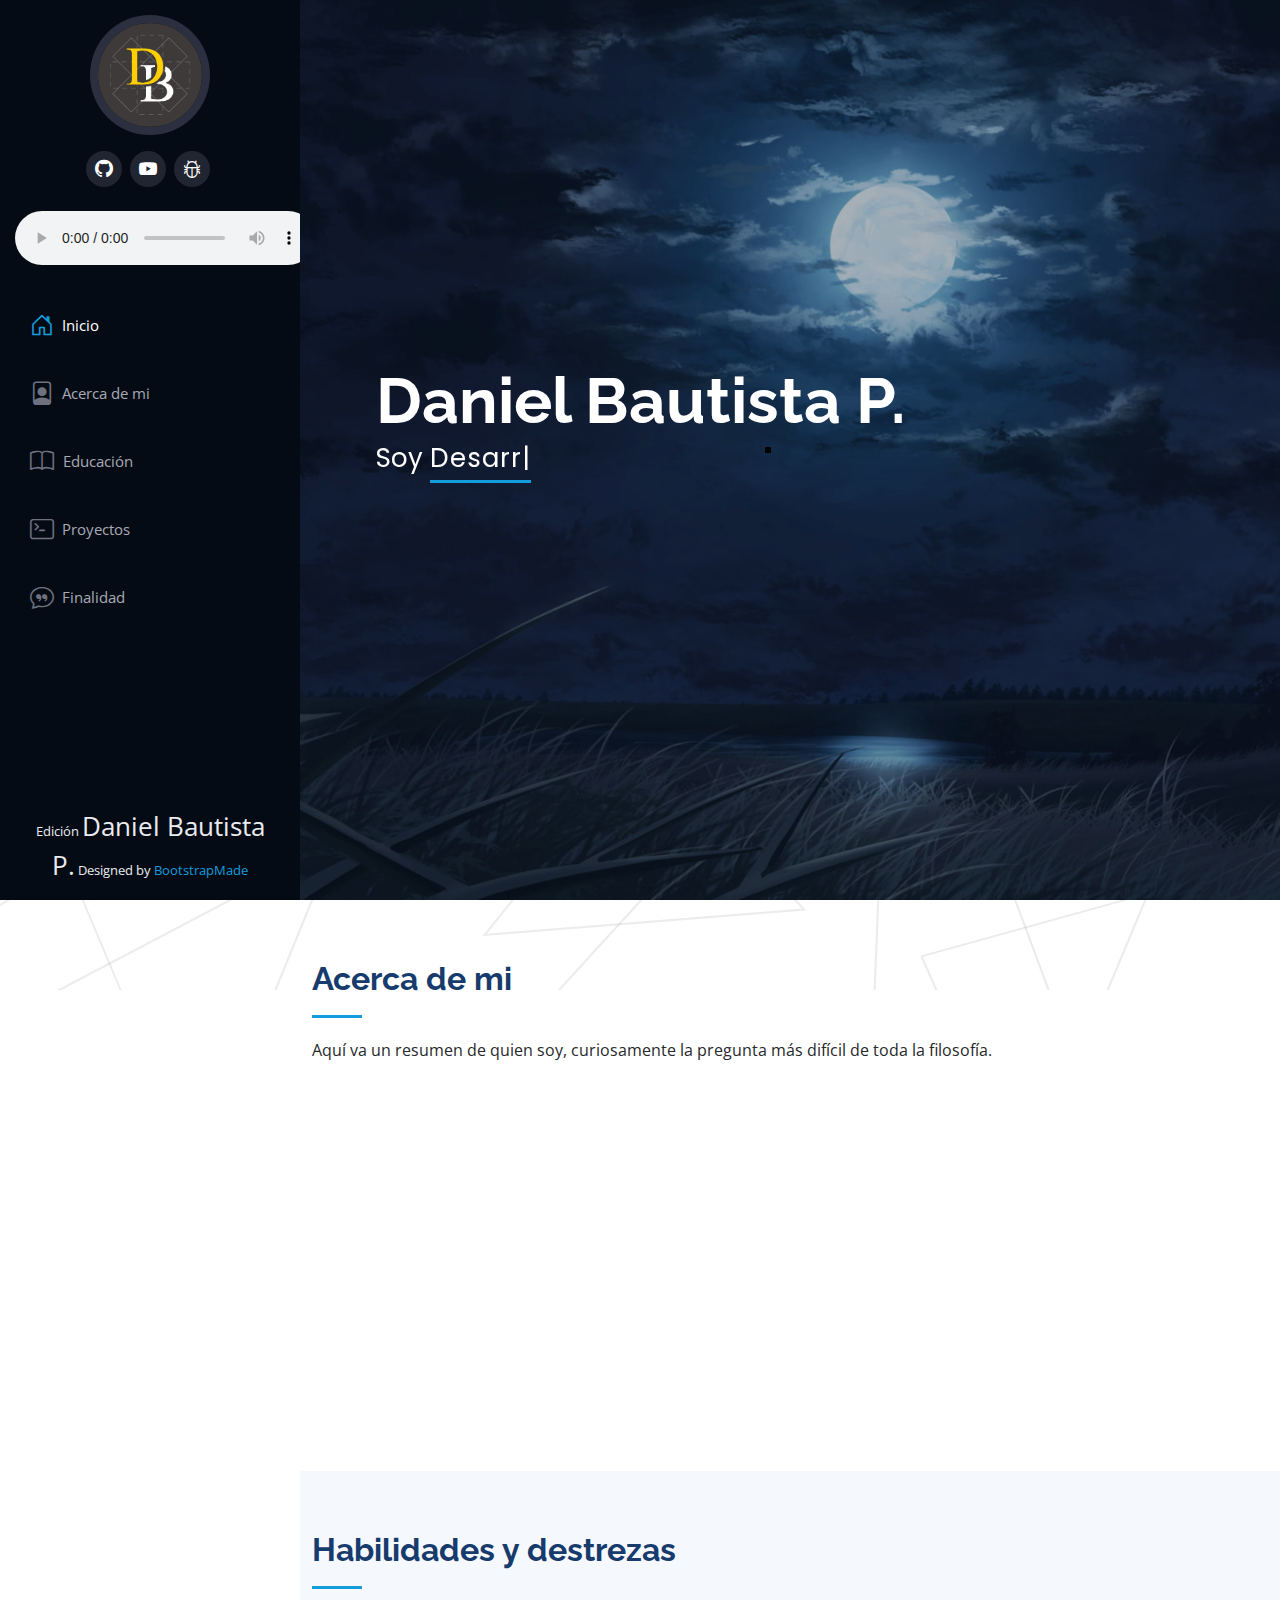
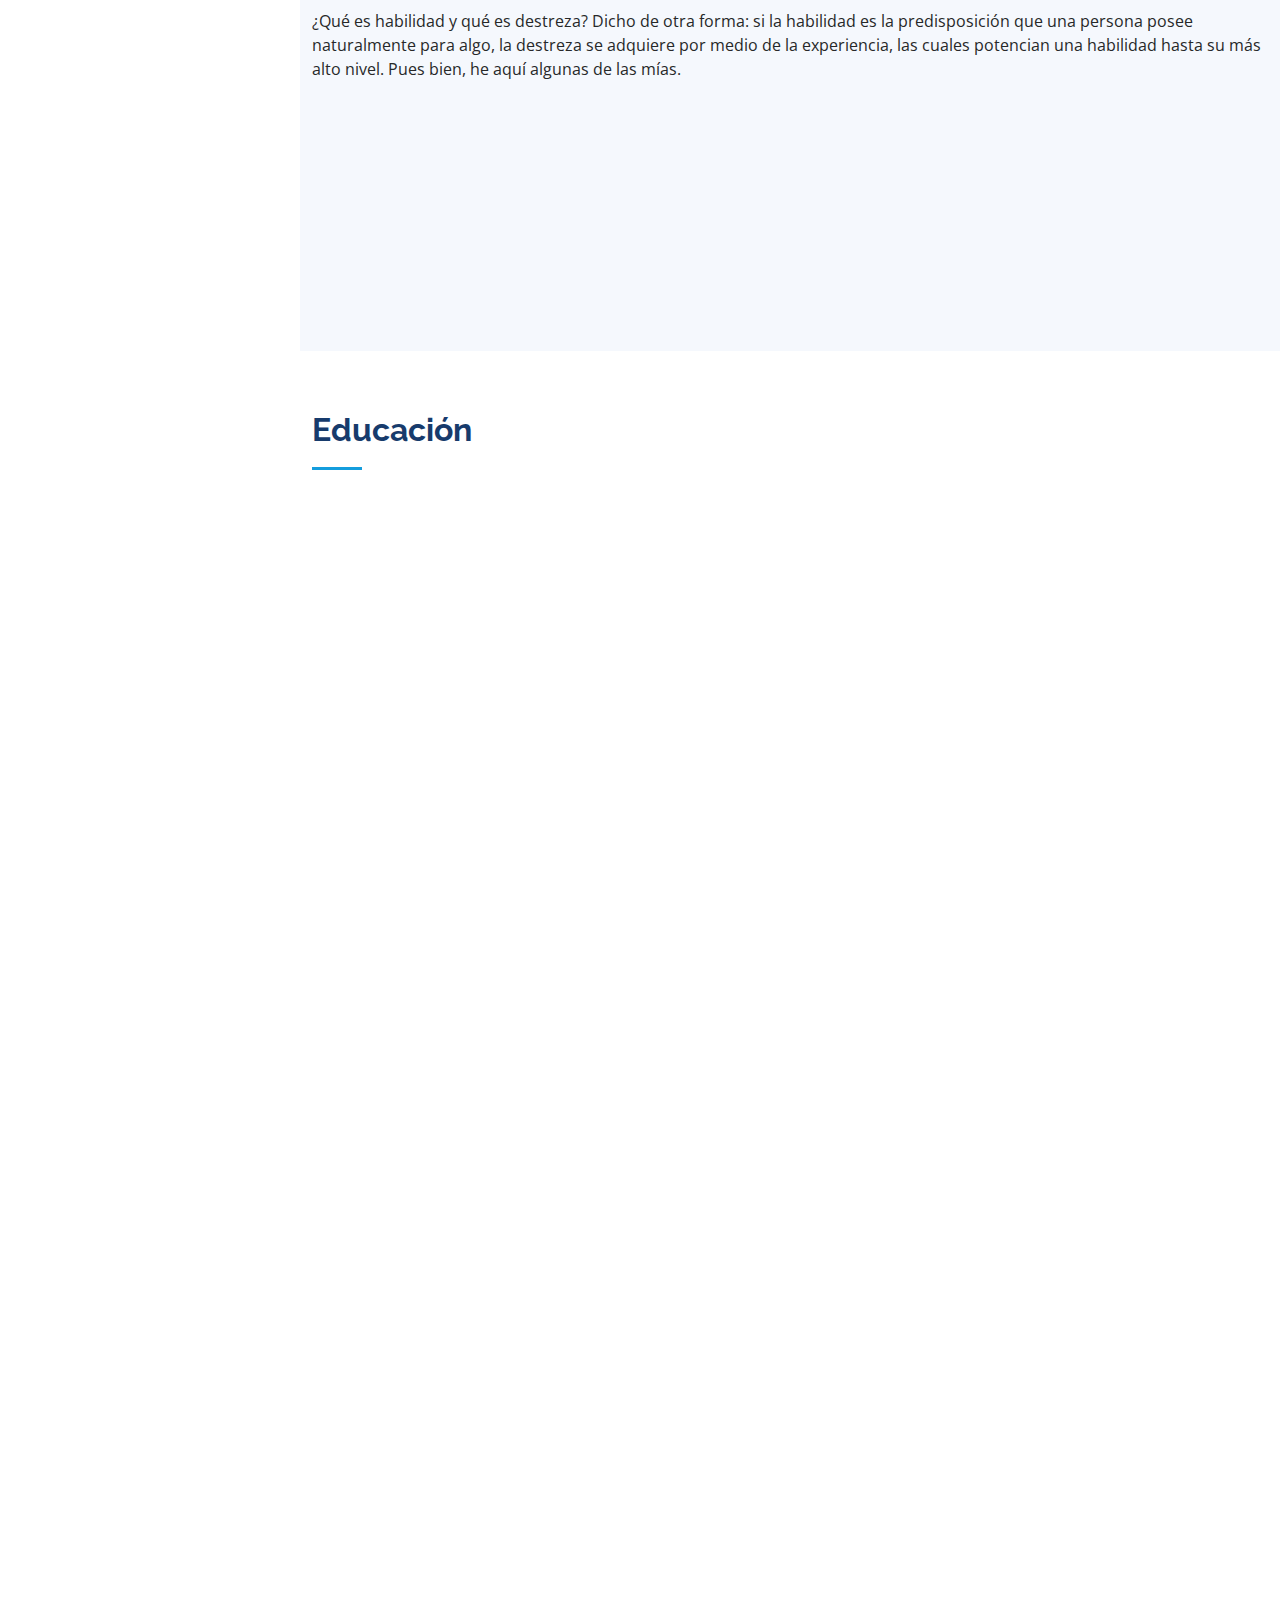
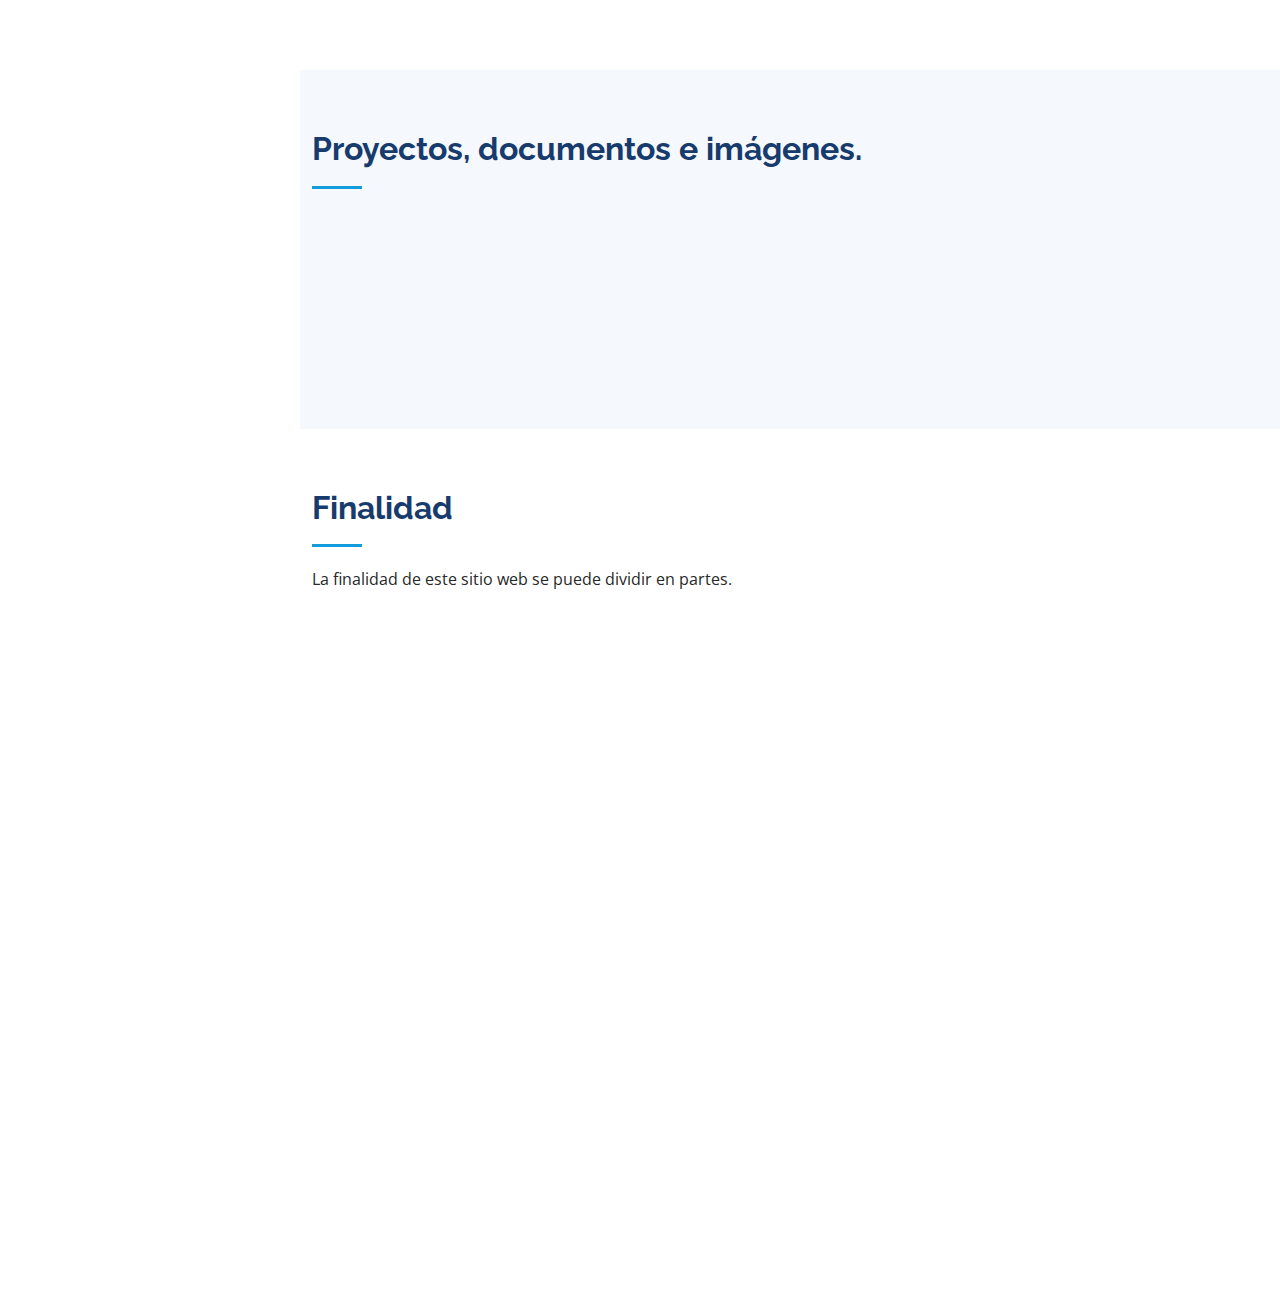
==== index.html @ 5cd80419 "arreglos" ====
<!DOCTYPE html>
<html lang="es-ES">

<head>
  <meta charset="utf-8">
  <meta content="width=device-width, initial-scale=1.0" name="viewport">
  <meta name="author" content="Daniel B. P.">
  <title>Proyecto GD.</title>

  <!-- Favicons -->
  <link href="assets/img/candle32x32.png" rel="icon">
  <link href="assets/img/candle128x128.png" rel="apple-touch-icon">

  <!-- Google Fonts -->
  <link
    href="https://fonts.googleapis.com/css?family=Open+Sans:300,300i,400,400i,600,600i,700,700i|Raleway:300,300i,400,400i,500,500i,600,600i,700,700i|Poppins:300,300i,400,400i,500,500i,600,600i,700,700i"
    rel="stylesheet">
  <link href="https://fonts.googleapis.com/css2?family=Alex+Brush&family=Cookie&display=swap" rel="stylesheet">

  <!-- Vendor CSS Files -->
  <link href="assets/vendor/aos/aos.css" rel="stylesheet">
  <link href="assets/vendor/bootstrap/css/bootstrap.min.css" rel="stylesheet">
  <link href="assets/vendor/bootstrap-icons/bootstrap-icons.css" rel="stylesheet">
  <link href="assets/vendor/glightbox/css/glightbox.min.css" rel="stylesheet">
  <link href="assets/vendor/swiper/swiper-bundle.min.css" rel="stylesheet">

  <!-- Template Main CSS File -->
  <link href="assets/css/style.css" rel="stylesheet">
  <!-- Mis reglas -->
  <link href="assets/css/miregla.css" rel="stylesheet">
  <!-- Normalize -->
  <link href="assets/css/normalize.css" rel="stylesheet">


  <!-- =======================================================
  * Template Name: iPortfolio - v3.5.0
  * Template URL: https://bootstrapmade.com/iportfolio-bootstrap-portfolio-websites-template/
  * Author: BootstrapMade.com
  * License: https://bootstrapmade.com/license/
  ======================================================== -->
</head>

<body>

  <!-- ======= Mobile nav toggle button ======= -->
  <i class="bi bi-list mobile-nav-toggle d-xl-none"></i>

  <!-- ======= Header ======= -->
  <header id="header">
    <div class="d-flex flex-column">

      <div class="profile">
        <img src="assets/img/profile-img.png" alt="" class="img-fluid rounded-circle">
        <div class="social-links mt-3 text-center">
          <a href="https://github.com/Danielbp019"><i class="bi bi-github"></i></a>
          <a href="https://www.youtube.com/channel/UCuHc9hs5b6Fmhf_4sYFaTIg"><i class="bi bi-youtube"></i></a>
          <a href="error.html" id="errorbroma"><i class="bi bi-bug"></i></a>
        </div>
      </div>

      <br>

      <audio id="miaudio" controls>
        <source src="assets/sounds/WeWillRiseAgain.opus" type="audio/ogg">
        <!-- <source src="assets/sounds/FFV-DearFriends-MyHomeSweetHome.opus" type="audio/ogg"> -->
        Este es un elemento de audio no soportado por tu navegador, prueba con otro.
      </audio>

      <nav id="navbar" class="nav-menu navbar">
        <ul>
          <li><a href="#hero" class="nav-link scrollto active"><i class="bi bi-house-door"></i> <span>Inicio</span></a>
          </li>
          <li><a href="#about" class="nav-link scrollto"><i class="bi bi-file-person"></i> <span>Acerca de mi</span></a>
          </li>
          <li><a href="#resume" class="nav-link scrollto"><i class="bi bi-book"></i> <span>Educación</span></a>
          </li>
          <li><a href="#portfolio" class="nav-link scrollto"><i class="bi bi-terminal"></i>
              <span>Proyectos</span></a></li>
          <li><a href="#services" class="nav-link scrollto"><i class="bi bi-chat-quote"></i> <span>Finalidad</span></a>
          </li>
        </ul>
      </nav><!-- .nav-menu -->
    </div>
  </header><!-- End Header -->

  <!-- ======= Hero Section ======= -->
  <section id="hero" class="d-flex flex-column justify-content-center align-items-center">
    <div class="hero-container" data-aos="fade-in">
      <h1 id="miFirma">Daniel Bautista P.</h1>
      <p>Soy <span class="typed" data-typed-items="Desarrollador Web, Gamer, PC Master Race "></span></p>

      <!-- ======= 15 luciérnagas ======= -->
      <div class="firefly"></div>
      <div class="firefly"></div>
      <div class="firefly"></div>
      <div class="firefly"></div>
      <div class="firefly"></div>
      <div class="firefly"></div>
      <div class="firefly"></div>
      <div class="firefly"></div>
      <div class="firefly"></div>
      <div class="firefly"></div>
      <div class="firefly"></div>
      <div class="firefly"></div>
      <div class="firefly"></div>
      <div class="firefly"></div>
      <div class="firefly"></div>

    </div>
  </section><!-- End Hero -->

  <main id="main">

    <!-- ======= About Section ======= -->
    <section id="about" class="about">
      <div class="container">

        <div class="section-title">
          <h2>Acerca de mi</h2>
          <p>Aquí va un resumen de quien soy, curiosamente la pregunta más difícil de toda la filosofía.</p>
        </div>

        <div class="row">
          <div class="col-lg-4" data-aos="fade-right">
            <img src="assets/img/profile-img.png" class="img-fluid" alt="">
          </div>
          <div class="col-lg-8 pt-4 pt-lg-0 content" data-aos="fade-left">
            <h3>Desarrollador web &amp; diseñador de base de datos relacionales.</h3>
            <p class="fst-italic">
              Tengo experiencia en desarrollo web usando Laravel (PHP), MySQL /MariaDB, javascript, bootstrap y nivel de inglés B1.
            </p>
            <div class="row">
              <div class="col-lg-6">
                <ul>
                  <li><i class="bi bi-chevron-right"></i> <strong>Website:</strong> <span>https://danielbp019.github.io/</span></li>
                  <li><i class="bi bi-chevron-right"></i> <strong>Ciudad:</strong> <span>Floridablanca, Colombia</span>
                  </li>
                </ul>
              </div>
              <div class="col-lg-6">
                <ul>
                  <li><i class="bi bi-chevron-right"></i> <strong>Educación:</strong> <span>Tecnólogo de sistemas</span>
                  </li>
                </ul>
              </div>
            </div>
            <p>
              Comencé a trabajar como independiente realizando mantenimientos y formateo a equipos de cómputo, puedo
              realizar ensambles y selección de partes de equipos informáticos; en mis tiempos libres soy miembro de una
              comunidad digital de ayuda a problemas informáticos desde hace más de 4 años (https://buldar.com).
            </p>
          </div>
        </div>

      </div>
    </section><!-- End About Section -->

    <!-- ======= Skills Section ======= -->
    <section id="skills" class="skills section-bg">
      <div class="container">

        <div class="section-title">
          <h2>Habilidades y destrezas</h2>
          <p>¿Qué es habilidad y qué es destreza? Dicho de otra forma: si la habilidad es la predisposición que una
            persona posee naturalmente para algo, la destreza se adquiere por medio de la experiencia, las cuales
            potencian una habilidad hasta su más alto nivel. Pues bien, he aquí algunas de las mías.</p>
        </div>

        <div class="row skills-content">

          <div class="col-lg-6" data-aos="fade-up">

            <div class="progress">
              <span class="skill">
                <p class="fs-5"><i class="bi bi-check-circle-fill text-success"></i> HTML5 </p>
              </span>
            </div>

            <div class="progress">
              <span class="skill">
                <p class="fs-5"><i class="bi bi-check-circle-fill text-success"></i> SQL </p>
              </span>
            </div>

            <div class="progress">
              <span class="skill">
                <p class="fs-5"><i class="bi bi-check-circle-fill text-success"></i> CSS </p>
              </span>
            </div>

          </div>

          <div class="col-lg-6" data-aos="fade-up" data-aos-delay="100">

            <div class="progress">
              <span class="skill">
                <p class="fs-5"><i class="bi bi-check-circle-fill text-success"></i> Laravel (PHP) </p>
              </span>
            </div>

            <div class="progress">
              <span class="skill">
                <p class="fs-5"><i class="bi bi-check-circle-fill text-success"></i> JavaScript </p>
              </span>
            </div>

            <div class="progress">
              <span class="skill">
                <p class="fs-5"><i class="bi bi-check-circle-fill text-success"></i> Marketing digital </p>
              </span>
            </div>

          </div>

        </div>

      </div>
    </section><!-- End Skills Section -->

    <!-- ======= Resume Section ======= -->
    <section id="resume" class="resume">
      <div class="container">

        <div class="section-title">
          <h2>Educación</h2>

        </div>

        <div class="row">
          <div class="col-lg-6" data-aos="fade-up">
            <h3 class="resume-title">Resumen</h3>

            <div class="resume-item pb-0">
              <h4>Daniel Bautista P.</h4>
              <p><em>Desarrollador web con 1 años de experiencia diseñando bases de datos relaciones, programando el
                  backend y el frontend.</em></p>
            </div>

            <h3 class="resume-title">Educación</h3>
            <div class="resume-item">
              <h4>Tecnólogo en Sistemas</h4>
              <h5>2012</h5>
              <p><em>Fundación Tecnológica FITEC, Bucaramanga / Colombia.</em></p>
            </div>

            <div class="resume-item">
              <h4>Bachiller Comercial con énfasis en contabilidad</h4>
              <h5>2007</h5>
              <p><em>INEM Custodio García Rovira, Bucaramanga / Colombia.</em></p>
            </div>

            <h4 class="resume-title">Otro</h4>
            <div class="resume-item">
              <h4>Curso Básico De Marketing Digital</h4>
              <h5>2017</h5>
              <p><em>IAB Spain y Google.</em></p>
            </div>

            <div class="resume-item">
              <h4>Auditoria Informática: Conceptualización</h4>
              <h5>2017</h5>
              <p><em>Servicio Nacional de Aprendizaje SENA, Colombia.</em></p>
            </div>

            <div class="resume-item">
              <h4>Manejo De Herramientas Microsoft Office 2010: Excel</h4>
              <h5>2013</h5>
              <p><em>Servicio Nacional de Aprendizaje SENA, Colombia.</em></p>
            </div>

            <div class="resume-item">
              <h4>Fundamentación De Ensamble Y Mantenimiento De Computadores Para Los Procesos De Soporte Técnico</h4>
              <h5>2013</h5>
              <p><em>Servicio Nacional de Aprendizaje SENA, Colombia.</em></p>
            </div>
          </div>

          <div class="col-lg-6" data-aos="fade-up" data-aos-delay="100">
            <h3 class="resume-title">Experiencia profesional</h3>
            <div class="resume-item">
              <h4>Desarrollador web</h4>
              <h5>2013 - 2014</h5>
              <p><em>Espigas S.A E.S.P </em></p>
              <ul>
                <li>Diseño, creación y puesta en marcha de un sistema de quejas y reclamos.</li>
              </ul>
              <h5>2016</h5>
              <ul>
                <li>Actualización del sistema de quejas y creación de un sistema de reportes de emergencia.</li>
              </ul>
            </div>

            <div class="resume-item">
              <h4>Centro de contacto, Infraestructura</h4>
              <h5>2018</h5>
              <p><em>Fundación Tecnológica FITEC</em></p>
              <ul>
                <li>Atención de incidencias y mantenimiento de todos los equipos informáticos del plantel.</li>
              </ul>
            </div>
          </div>
        </div>

      </div>
    </section><!-- End Resume Section -->

    <!-- ======= Portfolio Section ======= -->
    <section id="portfolio" class="portfolio section-bg">
      <div class="container">

        <div class="section-title">
          <h2>Proyectos, documentos e imágenes.</h2>
        </div>

        <div class="row" data-aos="fade-up">
          <div class="col-lg-12 d-flex justify-content-center">
            <ul id="portfolio-flters">
              <li data-filter="*" class="filter-active">Todo</li>
              <li data-filter=".filter-app">App</li>
              <li data-filter=".filter-docs">Documentos</li>
              <li data-filter=".filter-infos">Imagenes</li>
            </ul>
          </div>
        </div>

        <div class="row portfolio-container" data-aos="fade-up" data-aos-delay="100">

          <div class="col-lg-4 col-md-6 portfolio-item filter-infos">
            <div class="portfolio-wrap">
              <img src="assets/img/portfolio/wip.png" class="img-fluid" alt="">
              <div class="portfolio-links">
                <a href="assets/img/portfolio/wip.png" data-gallery="portfolioGallery" class="portfolio-lightbox"><i
                    class="bi bi-plus-circle"></i></a>
              </div>
            </div>
          </div>

          <div class="col-lg-4 col-md-6 portfolio-item filter-docs">
            <div class="portfolio-wrap">
              <img src="assets/img/portfolio/macros.jpg" class="img-fluid" alt="">
              <div class="portfolio-links">
                <a href="assets/pdf/MisamigasmacrosWoW.pdf" target="_blank"><i class="bi bi-link"></i></a>
              </div>
            </div>
          </div>

          <div class="col-lg-4 col-md-6 portfolio-item filter-docs">
            <div class="portfolio-wrap">
              <img src="assets/img/portfolio/opciones.jpg" class="img-fluid" alt="">
              <div class="portfolio-links">
                <a href="assets/pdf/Compendiodeopcionesgraficas.pdf" target="_blank"><i class="bi bi-link"></i></a>
              </div>
            </div>
          </div>

          <!-- <div class="col-lg-4 col-md-6 portfolio-item filter-app">
            <div class="portfolio-wrap">
              <img src="assets/img/portfolio/portfolio-6.jpg" class="img-fluid" alt="">
              <div class="portfolio-links">
                <a href="assets/img/portfolio/portfolio-6.jpg" data-gallery="portfolioGallery"
                  class="portfolio-lightbox" title="App 3"><i class="bi bi-plus-circle"></i></a>
                <a href="portfolio-details.html" title="More Details"><i class="bi bi-link"></i></a>
              </div>
            </div>
          </div> -->

        </div>

      </div>
    </section><!-- End Portfolio Section -->

    <!-- ======= Services Section ======= -->
    <section id="services" class="services">
      <div class="container">

        <div class="section-title">
          <h2>Finalidad</h2>
          <p>La finalidad de este sitio web se puede dividir en partes.</p>
        </div>

        <div class="row">
          <div class="col-lg-4 col-md-6 icon-box" data-aos="fade-up">
            <div class="icon"><i class="bi bi-sunglasses"></i></div>
            <h4 class="title"><a href="">Presentación</a></h4>
            <p class="description">Hola! este soy yo o al menos una parte de mi y de lo que puedo llegar a hacer. Esta
              web parte de un estilo de terceros pero he realizado muchos cambios buscando reflejar un poco de mi
              personalidad y que se adapte a lo que me gustaría mostrar.
            </p>
          </div>
          <div class="col-lg-4 col-md-6 icon-box" data-aos="fade-up" data-aos-delay="100">
            <div class="icon"><i class="bi bi-card-checklist"></i></div>
            <h4 class="title"><a href="">Esta Web</a></h4>
            <p class="description">La idea de esta web viene de mucho antes del 2014 aun cuando no tenía casi ningún
              conocimiento claro de este mundo. A lo largo del tiempo el contenido y el lugar donde se aloja esta
              información ha cambiado mucho así como el enfoque mismo del sitio.
            </p>
          </div>
          <div class="col-lg-4 col-md-6 icon-box" data-aos="fade-up" data-aos-delay="200">
            <div class="icon"><i class="bi bi-patch-question"></i></div>
            <h4 class="title"><a href="">Curiosidad</a></h4>
            <p class="description">Simplemente sentía curiosidad de lo que eran las github pages y lo que podían hacer,
              así que me anime a probar a la par de que aprendía a usar el cliente de git en escritorio.
            </p>
          </div>
          <div class="col-lg-4 col-md-6 icon-box" data-aos="fade-up" data-aos-delay="300">
            <div class="icon"><i class="bi bi-journal-text"></i></div>
            <h4 class="title"><a href="">Escritos</a></h4>
            <p class="description">Este es un sitio bueno para subir mis escritos y diversas cosas más. La razón detrás
              de esto es que es muy difícil encontrar cierta información de algunos temas pues varias palabras o títulos
              de publicaciones se suelen superponer a los temas más técnicos y dificulta mucho encontrar estas cosas.
            </p>
          </div>
          <div class="col-lg-4 col-md-6 icon-box" data-aos="fade-up" data-aos-delay="400">
            <div class="icon"><i class="bi bi-mouse2"></i></div>
            <h4 class="title"><a href="">Demostración</a></h4>
            <p class="description">Quería mostrar un poco de lo que puedo hacer y que más personas lo vieran. Ya que
              este alojamiento no soporta códigos más avanzados de programación me pareció una muy buena idea para
              mostrar un nivel inicial y de paso hacerme de un lugar donde poder mostrar algunas cosas más.
            </p>
          </div>
          <div class="col-lg-4 col-md-6 icon-box" data-aos="fade-up" data-aos-delay="500">
            <div class="icon"><i class="bi bi-music-note-list"></i></div>
            <h4 class="title"><a href="">Créditos</a></h4>
            <p class="description">La pista musical usada es "We Will Rise Again" obra de “Dan Romer ft. Meredith
              Godreau”, presentada en el video juego de Ubisoft Montreal "Far Cry 5".
            </p>
          </div>
        </div>

      </div>
    </section><!-- End Services Section -->
    <br>
  </main><!-- End #main -->

  <!-- ======= Footer ======= -->
  <footer id="footer">
    <div class="container">
      <div class="credits">
        Edición <span style="font-size: 26px" id="miFirma">Daniel Bautista
          P.</span>
        <!-- All the links in the footer should remain intact. -->
        <!-- You can delete the links only if you purchased the pro version. -->
        <!-- Licensing information: https://bootstrapmade.com/license/ -->
        <!-- Purchase the pro version with working PHP/AJAX contact form: https://bootstrapmade.com/iportfolio-bootstrap-portfolio-websites-template/ -->
        Designed by <a href="https://bootstrapmade.com/">BootstrapMade</a>
      </div>
    </div>
  </footer><!-- End  Footer -->

  <a href="#" class="back-to-top d-flex align-items-center justify-content-center"><i
      class="bi bi-arrow-up-short"></i></a>

  <!-- Vendor JS Files -->
  <script src="assets/vendor/aos/aos.js"></script>
  <script src="assets/vendor/bootstrap/js/bootstrap.bundle.min.js"></script>
  <script src="assets/vendor/glightbox/js/glightbox.min.js"></script>
  <script src="assets/vendor/isotope-layout/isotope.pkgd.min.js"></script>
  <script src="assets/vendor/purecounter/purecounter.js"></script>
  <script src="assets/vendor/swiper/swiper-bundle.min.js"></script>
  <script src="assets/vendor/typed.js/typed.min.js"></script>
  <script src="assets/vendor/waypoints/noframework.waypoints.js"></script>

  <!-- Template Main JS File -->
  <script src="assets/js/main.js"></script>
  <!-- Mis ajustes -->
  <script src="assets/js/mis.js"></script>

</body>

</html>
---- assets/css/style.css ----
/**
* Template Name: iPortfolio - v3.5.0
* Template URL: https://bootstrapmade.com/iportfolio-bootstrap-portfolio-websites-template/
* Author: BootstrapMade.com
* License: https://bootstrapmade.com/license/
*/

/*--------------------------------------------------------------
# General
--------------------------------------------------------------*/
body {
  font-family: "Open Sans", sans-serif;
  color: #272829;
  background-image: url("../img/fondoT.jpg");
  background-repeat: no-repeat;
  background-attachment: fixed;
  background-position: center;
}

a {
  color: #149ddd;
  text-decoration: none;
}

a:hover {
  color: #37b3ed;
  text-decoration: none;
}

h1,
h2,
h3,
h4,
h5,
h6 {
  font-family: "Raleway", sans-serif;
}

/*--------------------------------------------------------------
# Back to top button
--------------------------------------------------------------*/
.back-to-top {
  position: fixed;
  visibility: hidden;
  opacity: 0;
  right: 15px;
  bottom: 15px;
  z-index: 996;
  background: #149ddd;
  width: 40px;
  height: 40px;
  border-radius: 50px;
  transition: all 0.4s;
}

.back-to-top i {
  font-size: 28px;
  color: #fff;
  line-height: 0;
}

.back-to-top:hover {
  background: #2eafec;
  color: #fff;
}

.back-to-top.active {
  visibility: visible;
  opacity: 1;
}

/*--------------------------------------------------------------
# Header
--------------------------------------------------------------*/
#header {
  position: fixed;
  top: 0;
  left: 0;
  bottom: 0;
  width: 300px;
  transition: all ease-in-out 0.5s;
  z-index: 9997;
  transition: all 0.5s;
  padding: 0 15px;
  background: #040b14;
  overflow-y: auto;
}

#header .profile img {
  margin: 15px auto;
  display: block;
  width: 120px;
  border: 8px solid #2c2f3f;
}

#header .profile h1 {
  font-size: 24px;
  margin: 0;
  padding: 0;
  font-weight: 600;
  -moz-text-align-last: center;
  text-align-last: center;
  font-family: "Poppins", sans-serif;
}

#header .profile h1 a,
#header .profile h1 a:hover {
  color: #fff;
  text-decoration: none;
}

#header .profile .social-links a {
  font-size: 18px;
  display: inline-block;
  background: #212431;
  color: #fff;
  line-height: 1;
  padding: 8px 0;
  margin-right: 4px;
  border-radius: 50%;
  text-align: center;
  width: 36px;
  height: 36px;
  transition: 0.3s;
}

#header .profile .social-links a:hover {
  background: #149ddd;
  color: #fff;
  text-decoration: none;
}

#main {
  margin-left: 300px;
}

@media (max-width: 1199px) {
  #header {
    left: -300px;
  }

  #main {
    margin-left: 0;
  }
}

/*--------------------------------------------------------------
# Navigation Menu
--------------------------------------------------------------*/
/* Desktop Navigation */
.nav-menu {
  padding: 30px 0 0 0;
}

.nav-menu * {
  margin: 0;
  padding: 0;
  list-style: none;
}

.nav-menu>ul>li {
  position: relative;
  white-space: nowrap;
}

.nav-menu a,
.nav-menu a:focus {
  display: flex;
  align-items: center;
  color: #a8a9b4;
  padding: 12px 15px;
  margin-bottom: 8px;
  transition: 0.3s;
  font-size: 15px;
}

.nav-menu a i,
.nav-menu a:focus i {
  font-size: 24px;
  padding-right: 8px;
  color: #6f7180;
}

.nav-menu a:hover,
.nav-menu .active,
.nav-menu .active:focus,
.nav-menu li:hover>a {
  text-decoration: none;
  color: #fff;
}

.nav-menu a:hover i,
.nav-menu .active i,
.nav-menu .active:focus i,
.nav-menu li:hover>a i {
  color: #149ddd;
}

/* Mobile Navigation */
.mobile-nav-toggle {
  position: fixed;
  right: 15px;
  top: 15px;
  z-index: 9998;
  border: 0;
  font-size: 24px;
  transition: all 0.4s;
  outline: none !important;
  background-color: #149ddd;
  color: #fff;
  width: 40px;
  height: 40px;
  display: inline-flex;
  align-items: center;
  justify-content: center;
  line-height: 0;
  border-radius: 50px;
  cursor: pointer;
}

.mobile-nav-active {
  overflow: hidden;
}

.mobile-nav-active #header {
  left: 0;
}

/*--------------------------------------------------------------
# Hero Section
--------------------------------------------------------------*/
#hero {
  width: 100%;
  height: 100vh;
  background: url("../img/pradera.jpg") bottom;
  background-size: cover;
  background-repeat: no-repeat;
}

#hero:before {
  content: "";
  background: rgba(5, 13, 24, 0.3);
  position: absolute;
  bottom: 0;
  top: 0;
  left: 0;
  right: 0;
  z-index: 1;
}

#hero .hero-container {
  position: relative;
  z-index: 2;
  min-width: 300px;
}

#hero h1 {
  margin: 0 0 10px 0;
  font-size: 64px;
  font-weight: 700;
  line-height: 56px;
  color: #fff;
}

#hero p {
  color: #fff;
  margin-bottom: 50px;
  font-size: 26px;
  font-family: "Poppins", sans-serif;
}

#hero p span {
  color: #fff;
  padding-bottom: 4px;
  letter-spacing: 1px;
  border-bottom: 3px solid #149ddd;
}

@media (min-width: 1024px) {
  #hero {
    background-attachment: fixed;
  }
}

@media (max-width: 768px) {
  #hero h1 {
    font-size: 28px;
    line-height: 36px;
  }

  #hero h2 {
    font-size: 18px;
    line-height: 24px;
    margin-bottom: 30px;
  }
}

/*--------------------------------------------------------------
# Sections General
--------------------------------------------------------------*/
section {
  padding: 60px 0;
  overflow: hidden;
}

.section-bg {
  background: #f5f8fd;
}

.section-title {
  padding-bottom: 30px;
}

.section-title h2 {
  font-size: 32px;
  font-weight: bold;
  margin-bottom: 20px;
  padding-bottom: 20px;
  position: relative;
  color: #173b6c;
}

.section-title h2::after {
  content: "";
  position: absolute;
  display: block;
  width: 50px;
  height: 3px;
  background: #149ddd;
  bottom: 0;
  left: 0;
}

.section-title p {
  margin-bottom: 0;
}

/*--------------------------------------------------------------
# About
--------------------------------------------------------------*/
.about .content h3 {
  font-weight: 700;
  font-size: 26px;
  color: #173b6c;
}

.about .content ul {
  list-style: none;
  padding: 0;
}

.about .content ul li {
  margin-bottom: 20px;
  display: flex;
  align-items: center;
}

.about .content ul strong {
  margin-right: 10px;
}

.about .content ul i {
  font-size: 16px;
  margin-right: 5px;
  color: #149ddd;
  line-height: 0;
}

.about .content p:last-child {
  margin-bottom: 0;
}

/*--------------------------------------------------------------
# Facts
--------------------------------------------------------------*/
.facts {
  padding-bottom: 30px;
}

.facts .count-box {
  padding: 30px;
  width: 100%;
}

.facts .count-box i {
  display: block;
  font-size: 44px;
  color: #149ddd;
  float: left;
  line-height: 0;
}

.facts .count-box span {
  font-size: 48px;
  line-height: 40px;
  display: block;
  font-weight: 700;
  color: #050d18;
  margin-left: 60px;
}

.facts .count-box p {
  padding: 15px 0 0 0;
  margin: 0 0 0 60px;
  font-family: "Raleway", sans-serif;
  font-size: 14px;
  color: #122f57;
}

.facts .count-box a {
  font-weight: 600;
  display: block;
  margin-top: 20px;
  color: #122f57;
  font-size: 15px;
  font-family: "Poppins", sans-serif;
  transition: ease-in-out 0.3s;
}

.facts .count-box a:hover {
  color: #1f5297;
}

/*--------------------------------------------------------------
# Akills
--------------------------------------------------------------*/
.skills .progress {
  height: 60px;
  display: block;
  background: none;
  border-radius: 0;
}

.skills .progress .skill {
  padding: 0;
  margin: 0 0 6px 0;
  text-transform: uppercase;
  display: block;
  font-weight: 600;
  font-family: "Poppins", sans-serif;
  color: #050d18;
}

.skills .progress .skill .val {
  float: right;
  font-style: normal;
}

.skills .progress-bar-wrap {
  background: #dce8f8;
  height: 10px;
}

.skills .progress-bar {
  width: 1px;
  height: 10px;
  transition: 0.9s;
  background-color: #149ddd;
}

/*--------------------------------------------------------------
# Resume
--------------------------------------------------------------*/
.resume .resume-title {
  font-size: 26px;
  font-weight: 700;
  margin-top: 20px;
  margin-bottom: 20px;
  color: #050d18;
}

.resume .resume-item {
  padding: 0 0 20px 20px;
  margin-top: -2px;
  border-left: 2px solid #1f5297;
  position: relative;
}

.resume .resume-item h4 {
  line-height: 18px;
  font-size: 18px;
  font-weight: 600;
  text-transform: uppercase;
  font-family: "Poppins", sans-serif;
  color: #050d18;
  margin-bottom: 10px;
}

.resume .resume-item h5 {
  font-size: 16px;
  background: #e4edf9;
  padding: 5px 15px;
  display: inline-block;
  font-weight: 600;
  margin-bottom: 10px;
}

.resume .resume-item ul {
  padding-left: 20px;
}

.resume .resume-item ul li {
  padding-bottom: 10px;
}

.resume .resume-item:last-child {
  padding-bottom: 0;
}

.resume .resume-item::before {
  content: "";
  position: absolute;
  width: 16px;
  height: 16px;
  border-radius: 50px;
  left: -9px;
  top: 0;
  background: #fff;
  border: 2px solid #1f5297;
}

/*--------------------------------------------------------------
# Portfolio
--------------------------------------------------------------*/
.portfolio .portfolio-item {
  margin-bottom: 30px;
}

.portfolio #portfolio-flters {
  padding: 0;
  margin: 0 auto 35px auto;
  list-style: none;
  text-align: center;
  background: #fff;
  border-radius: 50px;
  padding: 2px 15px;
}

.portfolio #portfolio-flters li {
  cursor: pointer;
  display: inline-block;
  padding: 10px 15px 8px 15px;
  font-size: 14px;
  font-weight: 600;
  line-height: 1;
  text-transform: uppercase;
  color: #272829;
  margin-bottom: 5px;
  transition: all 0.3s ease-in-out;
}

.portfolio #portfolio-flters li:hover,
.portfolio #portfolio-flters li.filter-active {
  color: #149ddd;
}

.portfolio #portfolio-flters li:last-child {
  margin-right: 0;
}

.portfolio .portfolio-wrap {
  transition: 0.3s;
  position: relative;
  overflow: hidden;
  z-index: 1;
}

.portfolio .portfolio-wrap::before {
  content: "";
  background: rgba(255, 255, 255, 0.5);
  position: absolute;
  left: 0;
  right: 0;
  top: 0;
  bottom: 0;
  transition: all ease-in-out 0.3s;
  z-index: 2;
  opacity: 0;
}

.portfolio .portfolio-wrap .portfolio-links {
  opacity: 1;
  left: 0;
  right: 0;
  bottom: -60px;
  z-index: 3;
  position: absolute;
  transition: all ease-in-out 0.3s;
  display: flex;
  justify-content: center;
}

.portfolio .portfolio-wrap .portfolio-links a {
  color: #fff;
  font-size: 28px;
  text-align: center;
  background: rgba(20, 157, 221, 0.75);
  transition: 0.3s;
  width: 50%;
}

.portfolio .portfolio-wrap .portfolio-links a:hover {
  background: rgba(20, 157, 221, 0.95);
}

.portfolio .portfolio-wrap .portfolio-links a+a {
  border-left: 1px solid #37b3ed;
}

.portfolio .portfolio-wrap:hover::before {
  top: 0;
  left: 0;
  right: 0;
  bottom: 0;
  opacity: 1;
}

.portfolio .portfolio-wrap:hover .portfolio-links {
  opacity: 1;
  bottom: 0;
}

/*--------------------------------------------------------------
# Portfolio Details
--------------------------------------------------------------*/
.portfolio-details {
  padding-top: 40px;
}

.portfolio-details .portfolio-details-slider img {
  width: 100%;
}

.portfolio-details .portfolio-details-slider .swiper-pagination {
  margin-top: 20px;
  position: relative;
}

.portfolio-details .portfolio-details-slider .swiper-pagination .swiper-pagination-bullet {
  width: 12px;
  height: 12px;
  background-color: #fff;
  opacity: 1;
  border: 1px solid #149ddd;
}

.portfolio-details .portfolio-details-slider .swiper-pagination .swiper-pagination-bullet-active {
  background-color: #149ddd;
}

.portfolio-details .portfolio-info {
  padding: 30px;
  box-shadow: 0px 0 30px rgba(5, 13, 24, 0.08);
}

.portfolio-details .portfolio-info h3 {
  font-size: 22px;
  font-weight: 700;
  margin-bottom: 20px;
  padding-bottom: 20px;
  border-bottom: 1px solid #eee;
}

.portfolio-details .portfolio-info ul {
  list-style: none;
  padding: 0;
  font-size: 15px;
}

.portfolio-details .portfolio-info ul li+li {
  margin-top: 10px;
}

.portfolio-details .portfolio-description {
  padding-top: 30px;
}

.portfolio-details .portfolio-description h2 {
  font-size: 26px;
  font-weight: 700;
  margin-bottom: 20px;
}

.portfolio-details .portfolio-description p {
  padding: 0;
}

/*--------------------------------------------------------------
# Services
--------------------------------------------------------------*/
.services .icon-box {
  margin-bottom: 20px;
}

.services .icon {
  float: left;
  display: flex;
  align-items: center;
  justify-content: center;
  width: 54px;
  height: 54px;
  background: #149ddd;
  border-radius: 50%;
  transition: 0.5s;
  border: 1px solid #149ddd;
}

.services .icon i {
  color: #fff;
  font-size: 24px;
  line-height: 0;
}

.services .icon-box:hover .icon {
  background: #fff;
}

.services .icon-box:hover .icon i {
  color: #149ddd;
}

.services .title {
  margin-left: 80px;
  font-weight: 700;
  margin-bottom: 15px;
  font-size: 18px;
}

.services .title a {
  color: #343a40;
}

.services .title a:hover {
  color: #149ddd;
}

.services .description {
  margin-left: 80px;
  line-height: 24px;
  font-size: 14px;
}

/*--------------------------------------------------------------
# Breadcrumbs
--------------------------------------------------------------*/
.breadcrumbs {
  padding: 20px 0;
  background: #f9f9f9;
}

.breadcrumbs h2 {
  font-size: 26px;
  font-weight: 300;
}

.breadcrumbs ol {
  display: flex;
  flex-wrap: wrap;
  list-style: none;
  padding: 0;
  margin: 0;
  font-size: 15px;
}

.breadcrumbs ol li+li {
  padding-left: 10px;
}

.breadcrumbs ol li+li::before {
  display: inline-block;
  padding-right: 10px;
  color: #0e2442;
  content: "/";
}

@media (max-width: 768px) {
  .breadcrumbs .d-flex {
    display: block !important;
  }

  .breadcrumbs ol {
    display: block;
  }

  .breadcrumbs ol li {
    display: inline-block;
  }
}

/*--------------------------------------------------------------
# Footer
--------------------------------------------------------------*/
#footer {
  padding: 15px;
  color: #f4f6fd;
  font-size: 14px;
  position: fixed;
  left: 0;
  bottom: 0;
  width: 300px;
  z-index: 9999;
  background: #040b14;
}

#footer .copyright {
  text-align: center;
}

#footer .credits {
  padding-top: 5px;
  text-align: center;
  font-size: 13px;
  color: #eaebf0;
}

@media (max-width: 1199px) {
  #footer {
    position: static;
    width: auto;
    padding-right: 20px 15px;
  }
}

/*--------------------------------------------------------------
# Estilo de las luciérnagas, se repite 15 veces uno por cada luciérnaga
--------------------------------------------------------------*/

html,
body {
  height: 100%;
}

.firefly {
  position: fixed;
  left: 50%;
  top: 50%;
  width: 0.4vw;
  height: 0.4vw;
  margin: -0.2vw 0 0 9.8vw;
  animation: ease 200s alternate infinite;
  pointer-events: none;
}

.firefly::before,
.firefly::after {
  content: "";
  position: absolute;
  width: 100%;
  height: 100%;
  border-radius: 50%;
  transform-origin: -10vw;
}

.firefly::before {
  background: black;
  opacity: 0.4;
  animation: drift ease alternate infinite;
}

.firefly::after {
  background: white;
  opacity: 0;
  box-shadow: 0 0 0vw 0vw yellow;
  animation: drift ease alternate infinite, flash ease infinite;
}

.firefly:nth-child(1) {
  animation-name: move1;
}

.firefly:nth-child(1)::before {
  animation-duration: 11s;
}

.firefly:nth-child(1)::after {
  animation-duration: 11s, 7695ms;
  animation-delay: 0ms, 3123ms;
}

@keyframes move1 {
  0% {
    transform: translateX(6vw) translateY(-19vh) scale(0.76);
  }

  4.347826087% {
    transform: translateX(-9vw) translateY(4vh) scale(0.62);
  }

  8.6956521739% {
    transform: translateX(36vw) translateY(21vh) scale(0.86);
  }

  13.0434782609% {
    transform: translateX(37vw) translateY(28vh) scale(0.27);
  }

  17.3913043478% {
    transform: translateX(26vw) translateY(-37vh) scale(0.45);
  }

  21.7391304348% {
    transform: translateX(-9vw) translateY(-14vh) scale(0.8);
  }

  26.0869565217% {
    transform: translateX(-27vw) translateY(-35vh) scale(0.46);
  }

  30.4347826087% {
    transform: translateX(-8vw) translateY(9vh) scale(0.92);
  }

  34.7826086957% {
    transform: translateX(-24vw) translateY(36vh) scale(0.57);
  }

  39.1304347826% {
    transform: translateX(9vw) translateY(8vh) scale(0.51);
  }

  43.4782608696% {
    transform: translateX(21vw) translateY(29vh) scale(0.89);
  }

  47.8260869565% {
    transform: translateX(-47vw) translateY(9vh) scale(0.43);
  }

  52.1739130435% {
    transform: translateX(-7vw) translateY(-48vh) scale(0.28);
  }

  56.5217391304% {
    transform: translateX(12vw) translateY(-1vh) scale(0.56);
  }

  60.8695652174% {
    transform: translateX(22vw) translateY(-24vh) scale(0.45);
  }

  65.2173913043% {
    transform: translateX(3vw) translateY(47vh) scale(0.32);
  }

  69.5652173913% {
    transform: translateX(-13vw) translateY(22vh) scale(0.49);
  }

  73.9130434783% {
    transform: translateX(-47vw) translateY(23vh) scale(0.59);
  }

  78.2608695652% {
    transform: translateX(11vw) translateY(-44vh) scale(0.36);
  }

  82.6086956522% {
    transform: translateX(-18vw) translateY(-30vh) scale(0.26);
  }

  86.9565217391% {
    transform: translateX(-17vw) translateY(1vh) scale(0.62);
  }

  91.3043478261% {
    transform: translateX(2vw) translateY(37vh) scale(0.89);
  }

  95.652173913% {
    transform: translateX(21vw) translateY(4vh) scale(0.73);
  }

  100% {
    transform: translateX(-26vw) translateY(1vh) scale(0.33);
  }
}

.firefly:nth-child(2) {
  animation-name: move2;
}

.firefly:nth-child(2)::before {
  animation-duration: 13s;
}

.firefly:nth-child(2)::after {
  animation-duration: 13s, 10718ms;
  animation-delay: 0ms, 5118ms;
}

@keyframes move2 {
  0% {
    transform: translateX(-49vw) translateY(14vh) scale(0.4);
  }

  5.8823529412% {
    transform: translateX(-35vw) translateY(31vh) scale(0.84);
  }

  11.7647058824% {
    transform: translateX(28vw) translateY(-31vh) scale(0.83);
  }

  17.6470588235% {
    transform: translateX(29vw) translateY(13vh) scale(0.65);
  }

  23.5294117647% {
    transform: translateX(32vw) translateY(48vh) scale(0.89);
  }

  29.4117647059% {
    transform: translateX(48vw) translateY(-10vh) scale(0.45);
  }

  35.2941176471% {
    transform: translateX(40vw) translateY(50vh) scale(0.99);
  }

  41.1764705882% {
    transform: translateX(-21vw) translateY(-38vh) scale(0.92);
  }

  47.0588235294% {
    transform: translateX(-2vw) translateY(30vh) scale(0.43);
  }

  52.9411764706% {
    transform: translateX(21vw) translateY(-39vh) scale(0.28);
  }

  58.8235294118% {
    transform: translateX(32vw) translateY(-24vh) scale(0.34);
  }

  64.7058823529% {
    transform: translateX(39vw) translateY(-14vh) scale(0.27);
  }

  70.5882352941% {
    transform: translateX(19vw) translateY(15vh) scale(0.68);
  }

  76.4705882353% {
    transform: translateX(22vw) translateY(-11vh) scale(0.35);
  }

  82.3529411765% {
    transform: translateX(-10vw) translateY(-6vh) scale(0.7);
  }

  88.2352941176% {
    transform: translateX(-39vw) translateY(-16vh) scale(0.55);
  }

  94.1176470588% {
    transform: translateX(-45vw) translateY(11vh) scale(0.71);
  }

  100% {
    transform: translateX(-38vw) translateY(32vh) scale(0.63);
  }
}

.firefly:nth-child(3) {
  animation-name: move3;
}

.firefly:nth-child(3)::before {
  animation-duration: 13s;
}

.firefly:nth-child(3)::after {
  animation-duration: 13s, 5585ms;
  animation-delay: 0ms, 813ms;
}

@keyframes move3 {
  0% {
    transform: translateX(-47vw) translateY(-32vh) scale(0.63);
  }

  4.1666666667% {
    transform: translateX(28vw) translateY(-8vh) scale(1);
  }

  8.3333333333% {
    transform: translateX(26vw) translateY(8vh) scale(0.73);
  }

  12.5% {
    transform: translateX(21vw) translateY(11vh) scale(0.31);
  }

  16.6666666667% {
    transform: translateX(-44vw) translateY(32vh) scale(0.29);
  }

  20.8333333333% {
    transform: translateX(32vw) translateY(-27vh) scale(0.66);
  }

  25% {
    transform: translateX(-44vw) translateY(48vh) scale(0.49);
  }

  29.1666666667% {
    transform: translateX(-36vw) translateY(-28vh) scale(1);
  }

  33.3333333333% {
    transform: translateX(29vw) translateY(49vh) scale(0.72);
  }

  37.5% {
    transform: translateX(49vw) translateY(22vh) scale(0.59);
  }

  41.6666666667% {
    transform: translateX(19vw) translateY(-28vh) scale(0.39);
  }

  45.8333333333% {
    transform: translateX(-36vw) translateY(-32vh) scale(0.68);
  }

  50% {
    transform: translateX(-28vw) translateY(25vh) scale(0.37);
  }

  54.1666666667% {
    transform: translateX(-27vw) translateY(40vh) scale(0.66);
  }

  58.3333333333% {
    transform: translateX(4vw) translateY(-46vh) scale(0.96);
  }

  62.5% {
    transform: translateX(36vw) translateY(15vh) scale(0.26);
  }

  66.6666666667% {
    transform: translateX(-20vw) translateY(10vh) scale(0.53);
  }

  70.8333333333% {
    transform: translateX(-42vw) translateY(46vh) scale(0.27);
  }

  75% {
    transform: translateX(-33vw) translateY(48vh) scale(0.37);
  }

  79.1666666667% {
    transform: translateX(22vw) translateY(-37vh) scale(0.78);
  }

  83.3333333333% {
    transform: translateX(-8vw) translateY(-25vh) scale(0.69);
  }

  87.5% {
    transform: translateX(2vw) translateY(16vh) scale(0.84);
  }

  91.6666666667% {
    transform: translateX(1vw) translateY(40vh) scale(0.5);
  }

  95.8333333333% {
    transform: translateX(16vw) translateY(47vh) scale(0.86);
  }

  100% {
    transform: translateX(-36vw) translateY(-35vh) scale(0.49);
  }
}

.firefly:nth-child(4) {
  animation-name: move4;
}

.firefly:nth-child(4)::before {
  animation-duration: 17s;
}

.firefly:nth-child(4)::after {
  animation-duration: 17s, 7098ms;
  animation-delay: 0ms, 596ms;
}

@keyframes move4 {
  0% {
    transform: translateX(-19vw) translateY(18vh) scale(1);
  }

  4.5454545455% {
    transform: translateX(-34vw) translateY(45vh) scale(0.34);
  }

  9.0909090909% {
    transform: translateX(-31vw) translateY(34vh) scale(0.88);
  }

  13.6363636364% {
    transform: translateX(11vw) translateY(-2vh) scale(0.43);
  }

  18.1818181818% {
    transform: translateX(-22vw) translateY(17vh) scale(0.95);
  }

  22.7272727273% {
    transform: translateX(-7vw) translateY(-3vh) scale(0.74);
  }

  27.2727272727% {
    transform: translateX(16vw) translateY(3vh) scale(0.57);
  }

  31.8181818182% {
    transform: translateX(26vw) translateY(39vh) scale(0.42);
  }

  36.3636363636% {
    transform: translateX(-5vw) translateY(10vh) scale(0.41);
  }

  40.9090909091% {
    transform: translateX(16vw) translateY(-45vh) scale(0.58);
  }

  45.4545454545% {
    transform: translateX(27vw) translateY(-32vh) scale(0.74);
  }

  50% {
    transform: translateX(4vw) translateY(8vh) scale(0.51);
  }

  54.5454545455% {
    transform: translateX(46vw) translateY(-44vh) scale(0.89);
  }

  59.0909090909% {
    transform: translateX(0vw) translateY(31vh) scale(0.54);
  }

  63.6363636364% {
    transform: translateX(40vw) translateY(-37vh) scale(0.32);
  }

  68.1818181818% {
    transform: translateX(-23vw) translateY(38vh) scale(0.32);
  }

  72.7272727273% {
    transform: translateX(39vw) translateY(24vh) scale(0.92);
  }

  77.2727272727% {
    transform: translateX(10vw) translateY(50vh) scale(0.27);
  }

  81.8181818182% {
    transform: translateX(3vw) translateY(-1vh) scale(0.57);
  }

  86.3636363636% {
    transform: translateX(-34vw) translateY(-37vh) scale(0.58);
  }

  90.9090909091% {
    transform: translateX(4vw) translateY(-8vh) scale(0.58);
  }

  95.4545454545% {
    transform: translateX(-20vw) translateY(-43vh) scale(0.38);
  }

  100% {
    transform: translateX(-27vw) translateY(44vh) scale(0.33);
  }
}

.firefly:nth-child(5) {
  animation-name: move5;
}

.firefly:nth-child(5)::before {
  animation-duration: 18s;
}

.firefly:nth-child(5)::after {
  animation-duration: 18s, 7279ms;
  animation-delay: 0ms, 5841ms;
}

@keyframes move5 {
  0% {
    transform: translateX(-3vw) translateY(18vh) scale(0.4);
  }

  4.7619047619% {
    transform: translateX(-20vw) translateY(-20vh) scale(0.65);
  }

  9.5238095238% {
    transform: translateX(-19vw) translateY(-22vh) scale(0.94);
  }

  14.2857142857% {
    transform: translateX(25vw) translateY(14vh) scale(0.64);
  }

  19.0476190476% {
    transform: translateX(-18vw) translateY(2vh) scale(0.8);
  }

  23.8095238095% {
    transform: translateX(32vw) translateY(15vh) scale(0.66);
  }

  28.5714285714% {
    transform: translateX(-47vw) translateY(4vh) scale(0.87);
  }

  33.3333333333% {
    transform: translateX(15vw) translateY(27vh) scale(0.58);
  }

  38.0952380952% {
    transform: translateX(9vw) translateY(34vh) scale(0.81);
  }

  42.8571428571% {
    transform: translateX(-12vw) translateY(-23vh) scale(0.32);
  }

  47.619047619% {
    transform: translateX(2vw) translateY(39vh) scale(0.29);
  }

  52.380952381% {
    transform: translateX(25vw) translateY(-17vh) scale(0.85);
  }

  57.1428571429% {
    transform: translateX(31vw) translateY(36vh) scale(0.49);
  }

  61.9047619048% {
    transform: translateX(44vw) translateY(48vh) scale(0.66);
  }

  66.6666666667% {
    transform: translateX(50vw) translateY(-44vh) scale(0.96);
  }

  71.4285714286% {
    transform: translateX(-37vw) translateY(13vh) scale(0.88);
  }

  76.1904761905% {
    transform: translateX(40vw) translateY(22vh) scale(0.81);
  }

  80.9523809524% {
    transform: translateX(1vw) translateY(44vh) scale(0.95);
  }

  85.7142857143% {
    transform: translateX(-19vw) translateY(18vh) scale(0.75);
  }

  90.4761904762% {
    transform: translateX(45vw) translateY(26vh) scale(0.34);
  }

  95.2380952381% {
    transform: translateX(-1vw) translateY(31vh) scale(0.51);
  }

  100% {
    transform: translateX(38vw) translateY(30vh) scale(0.79);
  }
}

.firefly:nth-child(6) {
  animation-name: move6;
}

.firefly:nth-child(6)::before {
  animation-duration: 11s;
}

.firefly:nth-child(6)::after {
  animation-duration: 11s, 5951ms;
  animation-delay: 0ms, 718ms;
}

@keyframes move6 {
  0% {
    transform: translateX(24vw) translateY(16vh) scale(0.83);
  }

  4.7619047619% {
    transform: translateX(-16vw) translateY(-23vh) scale(0.29);
  }

  9.5238095238% {
    transform: translateX(-43vw) translateY(13vh) scale(0.86);
  }

  14.2857142857% {
    transform: translateX(-39vw) translateY(29vh) scale(0.53);
  }

  19.0476190476% {
    transform: translateX(8vw) translateY(-25vh) scale(1);
  }

  23.8095238095% {
    transform: translateX(29vw) translateY(-17vh) scale(0.47);
  }

  28.5714285714% {
    transform: translateX(10vw) translateY(3vh) scale(0.67);
  }

  33.3333333333% {
    transform: translateX(-44vw) translateY(36vh) scale(0.45);
  }

  38.0952380952% {
    transform: translateX(-45vw) translateY(-40vh) scale(0.58);
  }

  42.8571428571% {
    transform: translateX(24vw) translateY(-10vh) scale(0.72);
  }

  47.619047619% {
    transform: translateX(-28vw) translateY(15vh) scale(0.95);
  }

  52.380952381% {
    transform: translateX(-10vw) translateY(30vh) scale(0.59);
  }

  57.1428571429% {
    transform: translateX(38vw) translateY(15vh) scale(0.84);
  }

  61.9047619048% {
    transform: translateX(44vw) translateY(-36vh) scale(0.3);
  }

  66.6666666667% {
    transform: translateX(44vw) translateY(-13vh) scale(0.41);
  }

  71.4285714286% {
    transform: translateX(16vw) translateY(-30vh) scale(0.49);
  }

  76.1904761905% {
    transform: translateX(-20vw) translateY(-15vh) scale(0.96);
  }

  80.9523809524% {
    transform: translateX(-49vw) translateY(26vh) scale(0.9);
  }

  85.7142857143% {
    transform: translateX(1vw) translateY(40vh) scale(0.36);
  }

  90.4761904762% {
    transform: translateX(-24vw) translateY(41vh) scale(0.93);
  }

  95.2380952381% {
    transform: translateX(-36vw) translateY(-18vh) scale(0.59);
  }

  100% {
    transform: translateX(-25vw) translateY(13vh) scale(0.46);
  }
}

.firefly:nth-child(7) {
  animation-name: move7;
}

.firefly:nth-child(7)::before {
  animation-duration: 11s;
}

.firefly:nth-child(7)::after {
  animation-duration: 11s, 5602ms;
  animation-delay: 0ms, 1709ms;
}

@keyframes move7 {
  0% {
    transform: translateX(0vw) translateY(34vh) scale(0.75);
  }

  3.8461538462% {
    transform: translateX(-1vw) translateY(31vh) scale(0.36);
  }

  7.6923076923% {
    transform: translateX(-40vw) translateY(4vh) scale(0.32);
  }

  11.5384615385% {
    transform: translateX(-42vw) translateY(-12vh) scale(0.55);
  }

  15.3846153846% {
    transform: translateX(15vw) translateY(-45vh) scale(0.66);
  }

  19.2307692308% {
    transform: translateX(2vw) translateY(-38vh) scale(0.54);
  }

  23.0769230769% {
    transform: translateX(21vw) translateY(-15vh) scale(0.7);
  }

  26.9230769231% {
    transform: translateX(0vw) translateY(49vh) scale(0.81);
  }

  30.7692307692% {
    transform: translateX(26vw) translateY(1vh) scale(0.56);
  }

  34.6153846154% {
    transform: translateX(-25vw) translateY(-44vh) scale(0.65);
  }

  38.4615384615% {
    transform: translateX(-13vw) translateY(-41vh) scale(0.7);
  }

  42.3076923077% {
    transform: translateX(43vw) translateY(12vh) scale(0.36);
  }

  46.1538461538% {
    transform: translateX(3vw) translateY(-13vh) scale(0.99);
  }

  50% {
    transform: translateX(45vw) translateY(19vh) scale(0.26);
  }

  53.8461538462% {
    transform: translateX(-16vw) translateY(39vh) scale(0.38);
  }

  57.6923076923% {
    transform: translateX(46vw) translateY(14vh) scale(0.28);
  }

  61.5384615385% {
    transform: translateX(-27vw) translateY(-41vh) scale(0.9);
  }

  65.3846153846% {
    transform: translateX(-29vw) translateY(33vh) scale(0.27);
  }

  69.2307692308% {
    transform: translateX(13vw) translateY(-9vh) scale(0.48);
  }

  73.0769230769% {
    transform: translateX(-12vw) translateY(-30vh) scale(0.86);
  }

  76.9230769231% {
    transform: translateX(47vw) translateY(24vh) scale(0.33);
  }

  80.7692307692% {
    transform: translateX(-28vw) translateY(3vh) scale(0.75);
  }

  84.6153846154% {
    transform: translateX(3vw) translateY(30vh) scale(0.3);
  }

  88.4615384615% {
    transform: translateX(-35vw) translateY(6vh) scale(0.41);
  }

  92.3076923077% {
    transform: translateX(-18vw) translateY(-9vh) scale(0.66);
  }

  96.1538461538% {
    transform: translateX(-21vw) translateY(19vh) scale(0.43);
  }

  100% {
    transform: translateX(26vw) translateY(15vh) scale(0.75);
  }
}

.firefly:nth-child(8) {
  animation-name: move8;
}

.firefly:nth-child(8)::before {
  animation-duration: 10s;
}

.firefly:nth-child(8)::after {
  animation-duration: 10s, 7094ms;
  animation-delay: 0ms, 1245ms;
}

@keyframes move8 {
  0% {
    transform: translateX(-49vw) translateY(-39vh) scale(0.39);
  }

  3.5714285714% {
    transform: translateX(35vw) translateY(29vh) scale(0.55);
  }

  7.1428571429% {
    transform: translateX(41vw) translateY(-20vh) scale(0.59);
  }

  10.7142857143% {
    transform: translateX(28vw) translateY(-20vh) scale(0.54);
  }

  14.2857142857% {
    transform: translateX(-49vw) translateY(20vh) scale(0.34);
  }

  17.8571428571% {
    transform: translateX(29vw) translateY(29vh) scale(0.65);
  }

  21.4285714286% {
    transform: translateX(27vw) translateY(-15vh) scale(0.66);
  }

  25% {
    transform: translateX(-25vw) translateY(-38vh) scale(0.42);
  }

  28.5714285714% {
    transform: translateX(-22vw) translateY(-47vh) scale(0.46);
  }

  32.1428571429% {
    transform: translateX(-16vw) translateY(-19vh) scale(0.72);
  }

  35.7142857143% {
    transform: translateX(-48vw) translateY(-3vh) scale(0.82);
  }

  39.2857142857% {
    transform: translateX(-33vw) translateY(-34vh) scale(0.94);
  }

  42.8571428571% {
    transform: translateX(36vw) translateY(45vh) scale(0.71);
  }

  46.4285714286% {
    transform: translateX(-10vw) translateY(15vh) scale(1);
  }

  50% {
    transform: translateX(-37vw) translateY(-20vh) scale(0.28);
  }

  53.5714285714% {
    transform: translateX(3vw) translateY(46vh) scale(0.55);
  }

  57.1428571429% {
    transform: translateX(46vw) translateY(38vh) scale(0.69);
  }

  60.7142857143% {
    transform: translateX(30vw) translateY(-45vh) scale(0.64);
  }

  64.2857142857% {
    transform: translateX(-22vw) translateY(-5vh) scale(0.35);
  }

  67.8571428571% {
    transform: translateX(0vw) translateY(-1vh) scale(0.67);
  }

  71.4285714286% {
    transform: translateX(7vw) translateY(39vh) scale(0.54);
  }

  75% {
    transform: translateX(28vw) translateY(50vh) scale(0.32);
  }

  78.5714285714% {
    transform: translateX(49vw) translateY(-6vh) scale(0.75);
  }

  82.1428571429% {
    transform: translateX(-33vw) translateY(-49vh) scale(0.51);
  }

  85.7142857143% {
    transform: translateX(-24vw) translateY(45vh) scale(0.31);
  }

  89.2857142857% {
    transform: translateX(-42vw) translateY(-39vh) scale(0.3);
  }

  92.8571428571% {
    transform: translateX(33vw) translateY(18vh) scale(0.85);
  }

  96.4285714286% {
    transform: translateX(-2vw) translateY(-4vh) scale(0.7);
  }

  100% {
    transform: translateX(2vw) translateY(-18vh) scale(0.47);
  }
}

.firefly:nth-child(9) {
  animation-name: move9;
}

.firefly:nth-child(9)::before {
  animation-duration: 9s;
}

.firefly:nth-child(9)::after {
  animation-duration: 9s, 7565ms;
  animation-delay: 0ms, 7982ms;
}

@keyframes move9 {
  0% {
    transform: translateX(23vw) translateY(-5vh) scale(0.98);
  }

  5.8823529412% {
    transform: translateX(-46vw) translateY(-11vh) scale(0.94);
  }

  11.7647058824% {
    transform: translateX(-30vw) translateY(9vh) scale(0.76);
  }

  17.6470588235% {
    transform: translateX(40vw) translateY(-27vh) scale(0.53);
  }

  23.5294117647% {
    transform: translateX(-7vw) translateY(-5vh) scale(0.58);
  }

  29.4117647059% {
    transform: translateX(-17vw) translateY(15vh) scale(0.31);
  }

  35.2941176471% {
    transform: translateX(-22vw) translateY(-14vh) scale(0.91);
  }

  41.1764705882% {
    transform: translateX(32vw) translateY(39vh) scale(0.95);
  }

  47.0588235294% {
    transform: translateX(-20vw) translateY(10vh) scale(0.79);
  }

  52.9411764706% {
    transform: translateX(21vw) translateY(-38vh) scale(0.91);
  }

  58.8235294118% {
    transform: translateX(-39vw) translateY(-27vh) scale(0.61);
  }

  64.7058823529% {
    transform: translateX(15vw) translateY(-5vh) scale(0.87);
  }

  70.5882352941% {
    transform: translateX(46vw) translateY(-31vh) scale(0.29);
  }

  76.4705882353% {
    transform: translateX(-42vw) translateY(-12vh) scale(0.31);
  }

  82.3529411765% {
    transform: translateX(-7vw) translateY(-29vh) scale(0.29);
  }

  88.2352941176% {
    transform: translateX(-33vw) translateY(13vh) scale(0.32);
  }

  94.1176470588% {
    transform: translateX(11vw) translateY(35vh) scale(0.79);
  }

  100% {
    transform: translateX(15vw) translateY(-2vh) scale(0.91);
  }
}

.firefly:nth-child(10) {
  animation-name: move10;
}

.firefly:nth-child(10)::before {
  animation-duration: 12s;
}

.firefly:nth-child(10)::after {
  animation-duration: 12s, 5775ms;
  animation-delay: 0ms, 3640ms;
}

@keyframes move10 {
  0% {
    transform: translateX(38vw) translateY(-43vh) scale(0.26);
  }

  5% {
    transform: translateX(-17vw) translateY(40vh) scale(0.66);
  }

  10% {
    transform: translateX(28vw) translateY(16vh) scale(0.43);
  }

  15% {
    transform: translateX(-30vw) translateY(-16vh) scale(0.91);
  }

  20% {
    transform: translateX(19vw) translateY(46vh) scale(0.68);
  }

  25% {
    transform: translateX(-43vw) translateY(-10vh) scale(0.73);
  }

  30% {
    transform: translateX(39vw) translateY(-45vh) scale(0.68);
  }

  35% {
    transform: translateX(17vw) translateY(3vh) scale(0.51);
  }

  40% {
    transform: translateX(30vw) translateY(-45vh) scale(0.9);
  }

  45% {
    transform: translateX(-27vw) translateY(-18vh) scale(0.88);
  }

  50% {
    transform: translateX(-36vw) translateY(27vh) scale(0.98);
  }

  55% {
    transform: translateX(-41vw) translateY(-33vh) scale(0.51);
  }

  60% {
    transform: translateX(-22vw) translateY(-25vh) scale(0.8);
  }

  65% {
    transform: translateX(-35vw) translateY(-38vh) scale(0.5);
  }

  70% {
    transform: translateX(-20vw) translateY(-34vh) scale(0.61);
  }

  75% {
    transform: translateX(43vw) translateY(7vh) scale(0.33);
  }

  80% {
    transform: translateX(16vw) translateY(-48vh) scale(0.93);
  }

  85% {
    transform: translateX(-1vw) translateY(19vh) scale(0.69);
  }

  90% {
    transform: translateX(-42vw) translateY(9vh) scale(0.76);
  }

  95% {
    transform: translateX(-6vw) translateY(-35vh) scale(0.65);
  }

  100% {
    transform: translateX(-37vw) translateY(25vh) scale(0.57);
  }
}

.firefly:nth-child(11) {
  animation-name: move11;
}

.firefly:nth-child(11)::before {
  animation-duration: 10s;
}

.firefly:nth-child(11)::after {
  animation-duration: 10s, 8542ms;
  animation-delay: 0ms, 551ms;
}

@keyframes move11 {
  0% {
    transform: translateX(45vw) translateY(21vh) scale(0.65);
  }

  4% {
    transform: translateX(48vw) translateY(-27vh) scale(0.77);
  }

  8% {
    transform: translateX(5vw) translateY(-6vh) scale(0.68);
  }

  12% {
    transform: translateX(34vw) translateY(5vh) scale(0.98);
  }

  16% {
    transform: translateX(-33vw) translateY(-49vh) scale(0.54);
  }

  20% {
    transform: translateX(8vw) translateY(-30vh) scale(0.62);
  }

  24% {
    transform: translateX(-24vw) translateY(-37vh) scale(0.55);
  }

  28% {
    transform: translateX(-5vw) translateY(40vh) scale(0.72);
  }

  32% {
    transform: translateX(-32vw) translateY(-14vh) scale(0.63);
  }

  36% {
    transform: translateX(-28vw) translateY(27vh) scale(0.64);
  }

  40% {
    transform: translateX(5vw) translateY(-24vh) scale(0.79);
  }

  44% {
    transform: translateX(8vw) translateY(-11vh) scale(0.97);
  }

  48% {
    transform: translateX(41vw) translateY(33vh) scale(0.88);
  }

  52% {
    transform: translateX(-49vw) translateY(-42vh) scale(0.33);
  }

  56% {
    transform: translateX(0vw) translateY(-48vh) scale(0.32);
  }

  60% {
    transform: translateX(-8vw) translateY(-23vh) scale(0.32);
  }

  64% {
    transform: translateX(37vw) translateY(39vh) scale(0.26);
  }

  68% {
    transform: translateX(-9vw) translateY(42vh) scale(0.45);
  }

  72% {
    transform: translateX(24vw) translateY(22vh) scale(0.5);
  }

  76% {
    transform: translateX(46vw) translateY(-32vh) scale(0.31);
  }

  80% {
    transform: translateX(-17vw) translateY(-30vh) scale(0.67);
  }

  84% {
    transform: translateX(2vw) translateY(4vh) scale(0.3);
  }

  88% {
    transform: translateX(-3vw) translateY(44vh) scale(0.78);
  }

  92% {
    transform: translateX(-5vw) translateY(-17vh) scale(0.45);
  }

  96% {
    transform: translateX(11vw) translateY(19vh) scale(0.96);
  }

  100% {
    transform: translateX(-31vw) translateY(43vh) scale(0.28);
  }
}

.firefly:nth-child(12) {
  animation-name: move12;
}

.firefly:nth-child(12)::before {
  animation-duration: 9s;
}

.firefly:nth-child(12)::after {
  animation-duration: 9s, 6164ms;
  animation-delay: 0ms, 3399ms;
}

@keyframes move12 {
  0% {
    transform: translateX(43vw) translateY(40vh) scale(0.94);
  }

  5.8823529412% {
    transform: translateX(-39vw) translateY(-11vh) scale(0.54);
  }

  11.7647058824% {
    transform: translateX(35vw) translateY(3vh) scale(0.89);
  }

  17.6470588235% {
    transform: translateX(-1vw) translateY(34vh) scale(0.95);
  }

  23.5294117647% {
    transform: translateX(-32vw) translateY(-8vh) scale(0.62);
  }

  29.4117647059% {
    transform: translateX(-27vw) translateY(-10vh) scale(0.8);
  }

  35.2941176471% {
    transform: translateX(4vw) translateY(-21vh) scale(0.78);
  }

  41.1764705882% {
    transform: translateX(-48vw) translateY(0vh) scale(0.41);
  }

  47.0588235294% {
    transform: translateX(-28vw) translateY(-35vh) scale(0.97);
  }

  52.9411764706% {
    transform: translateX(-23vw) translateY(-25vh) scale(0.91);
  }

  58.8235294118% {
    transform: translateX(23vw) translateY(-41vh) scale(0.8);
  }

  64.7058823529% {
    transform: translateX(36vw) translateY(4vh) scale(0.42);
  }

  70.5882352941% {
    transform: translateX(26vw) translateY(32vh) scale(0.45);
  }

  76.4705882353% {
    transform: translateX(40vw) translateY(-46vh) scale(0.89);
  }

  82.3529411765% {
    transform: translateX(36vw) translateY(31vh) scale(0.45);
  }

  88.2352941176% {
    transform: translateX(6vw) translateY(36vh) scale(0.27);
  }

  94.1176470588% {
    transform: translateX(-34vw) translateY(-14vh) scale(0.57);
  }

  100% {
    transform: translateX(34vw) translateY(-41vh) scale(0.37);
  }
}

.firefly:nth-child(13) {
  animation-name: move13;
}

.firefly:nth-child(13)::before {
  animation-duration: 18s;
}

.firefly:nth-child(13)::after {
  animation-duration: 18s, 5546ms;
  animation-delay: 0ms, 2750ms;
}

@keyframes move13 {
  0% {
    transform: translateX(-6vw) translateY(-7vh) scale(0.94);
  }

  5.5555555556% {
    transform: translateX(12vw) translateY(14vh) scale(0.38);
  }

  11.1111111111% {
    transform: translateX(-28vw) translateY(-46vh) scale(0.32);
  }

  16.6666666667% {
    transform: translateX(-12vw) translateY(-19vh) scale(0.33);
  }

  22.2222222222% {
    transform: translateX(17vw) translateY(45vh) scale(0.76);
  }

  27.7777777778% {
    transform: translateX(-47vw) translateY(33vh) scale(0.86);
  }

  33.3333333333% {
    transform: translateX(11vw) translateY(-12vh) scale(0.34);
  }

  38.8888888889% {
    transform: translateX(-4vw) translateY(-1vh) scale(0.5);
  }

  44.4444444444% {
    transform: translateX(-32vw) translateY(-12vh) scale(0.79);
  }

  50% {
    transform: translateX(19vw) translateY(22vh) scale(0.3);
  }

  55.5555555556% {
    transform: translateX(24vw) translateY(1vh) scale(0.62);
  }

  61.1111111111% {
    transform: translateX(15vw) translateY(30vh) scale(0.44);
  }

  66.6666666667% {
    transform: translateX(-37vw) translateY(38vh) scale(0.95);
  }

  72.2222222222% {
    transform: translateX(43vw) translateY(-23vh) scale(0.35);
  }

  77.7777777778% {
    transform: translateX(47vw) translateY(1vh) scale(1);
  }

  83.3333333333% {
    transform: translateX(9vw) translateY(-2vh) scale(0.87);
  }

  88.8888888889% {
    transform: translateX(47vw) translateY(36vh) scale(0.5);
  }

  94.4444444444% {
    transform: translateX(17vw) translateY(-45vh) scale(0.26);
  }

  100% {
    transform: translateX(-36vw) translateY(23vh) scale(0.45);
  }
}

.firefly:nth-child(14) {
  animation-name: move14;
}

.firefly:nth-child(14)::before {
  animation-duration: 15s;
}

.firefly:nth-child(14)::after {
  animation-duration: 15s, 9209ms;
  animation-delay: 0ms, 5379ms;
}

@keyframes move14 {
  0% {
    transform: translateX(37vw) translateY(-9vh) scale(0.59);
  }

  4.5454545455% {
    transform: translateX(26vw) translateY(-33vh) scale(0.85);
  }

  9.0909090909% {
    transform: translateX(-6vw) translateY(-10vh) scale(0.73);
  }

  13.6363636364% {
    transform: translateX(35vw) translateY(30vh) scale(0.96);
  }

  18.1818181818% {
    transform: translateX(-15vw) translateY(-45vh) scale(0.84);
  }

  22.7272727273% {
    transform: translateX(-21vw) translateY(15vh) scale(0.51);
  }

  27.2727272727% {
    transform: translateX(-33vw) translateY(-5vh) scale(0.63);
  }

  31.8181818182% {
    transform: translateX(4vw) translateY(18vh) scale(0.42);
  }

  36.3636363636% {
    transform: translateX(-26vw) translateY(8vh) scale(0.47);
  }

  40.9090909091% {
    transform: translateX(-38vw) translateY(-6vh) scale(0.48);
  }

  45.4545454545% {
    transform: translateX(-29vw) translateY(27vh) scale(0.79);
  }

  50% {
    transform: translateX(22vw) translateY(-11vh) scale(0.36);
  }

  54.5454545455% {
    transform: translateX(40vw) translateY(48vh) scale(0.95);
  }

  59.0909090909% {
    transform: translateX(-21vw) translateY(-40vh) scale(0.66);
  }

  63.6363636364% {
    transform: translateX(12vw) translateY(26vh) scale(0.7);
  }

  68.1818181818% {
    transform: translateX(-42vw) translateY(19vh) scale(0.43);
  }

  72.7272727273% {
    transform: translateX(-14vw) translateY(5vh) scale(0.61);
  }

  77.2727272727% {
    transform: translateX(7vw) translateY(-45vh) scale(0.76);
  }

  81.8181818182% {
    transform: translateX(6vw) translateY(-18vh) scale(0.79);
  }

  86.3636363636% {
    transform: translateX(11vw) translateY(42vh) scale(0.51);
  }

  90.9090909091% {
    transform: translateX(-35vw) translateY(26vh) scale(0.74);
  }

  95.4545454545% {
    transform: translateX(-39vw) translateY(-29vh) scale(0.31);
  }

  100% {
    transform: translateX(45vw) translateY(-34vh) scale(0.81);
  }
}

.firefly:nth-child(15) {
  animation-name: move15;
}

.firefly:nth-child(15)::before {
  animation-duration: 9s;
}

.firefly:nth-child(15)::after {
  animation-duration: 9s, 6940ms;
  animation-delay: 0ms, 3028ms;
}

@keyframes move15 {
  0% {
    transform: translateX(-47vw) translateY(-5vh) scale(0.52);
  }

  4.1666666667% {
    transform: translateX(10vw) translateY(-12vh) scale(0.6);
  }

  8.3333333333% {
    transform: translateX(0vw) translateY(43vh) scale(0.97);
  }

  12.5% {
    transform: translateX(-38vw) translateY(3vh) scale(0.75);
  }

  16.6666666667% {
    transform: translateX(31vw) translateY(-36vh) scale(0.36);
  }

  20.8333333333% {
    transform: translateX(-43vw) translateY(24vh) scale(0.51);
  }

  25% {
    transform: translateX(5vw) translateY(-2vh) scale(0.58);
  }

  29.1666666667% {
    transform: translateX(-33vw) translateY(-34vh) scale(0.5);
  }

  33.3333333333% {
    transform: translateX(-25vw) translateY(-13vh) scale(0.26);
  }

  37.5% {
    transform: translateX(6vw) translateY(-13vh) scale(0.49);
  }

  41.6666666667% {
    transform: translateX(-47vw) translateY(34vh) scale(0.6);
  }

  45.8333333333% {
    transform: translateX(20vw) translateY(36vh) scale(0.3);
  }

  50% {
    transform: translateX(49vw) translateY(-15vh) scale(0.45);
  }

  54.1666666667% {
    transform: translateX(-34vw) translateY(2vh) scale(0.8);
  }

  58.3333333333% {
    transform: translateX(-18vw) translateY(-19vh) scale(0.86);
  }

  62.5% {
    transform: translateX(-49vw) translateY(-16vh) scale(0.97);
  }

  66.6666666667% {
    transform: translateX(-34vw) translateY(40vh) scale(0.75);
  }

  70.8333333333% {
    transform: translateX(-38vw) translateY(44vh) scale(0.43);
  }

  75% {
    transform: translateX(2vw) translateY(50vh) scale(0.27);
  }

  79.1666666667% {
    transform: translateX(50vw) translateY(-31vh) scale(0.89);
  }

  83.3333333333% {
    transform: translateX(-21vw) translateY(15vh) scale(0.28);
  }

  87.5% {
    transform: translateX(44vw) translateY(-45vh) scale(0.72);
  }

  91.6666666667% {
    transform: translateX(-48vw) translateY(-29vh) scale(0.47);
  }

  95.8333333333% {
    transform: translateX(37vw) translateY(29vh) scale(0.55);
  }

  100% {
    transform: translateX(-9vw) translateY(5vh) scale(0.78);
  }
}

@keyframes drift {
  0% {
    transform: rotate(0deg);
  }

  100% {
    transform: rotate(360deg);
  }
}

@keyframes flash {

  0%,
  30%,
  100% {
    opacity: 0;
    box-shadow: 0 0 0vw 0vw yellow;
  }

  5% {
    opacity: 1;
    box-shadow: 0 0 2vw 0.4vw yellow;
  }
}
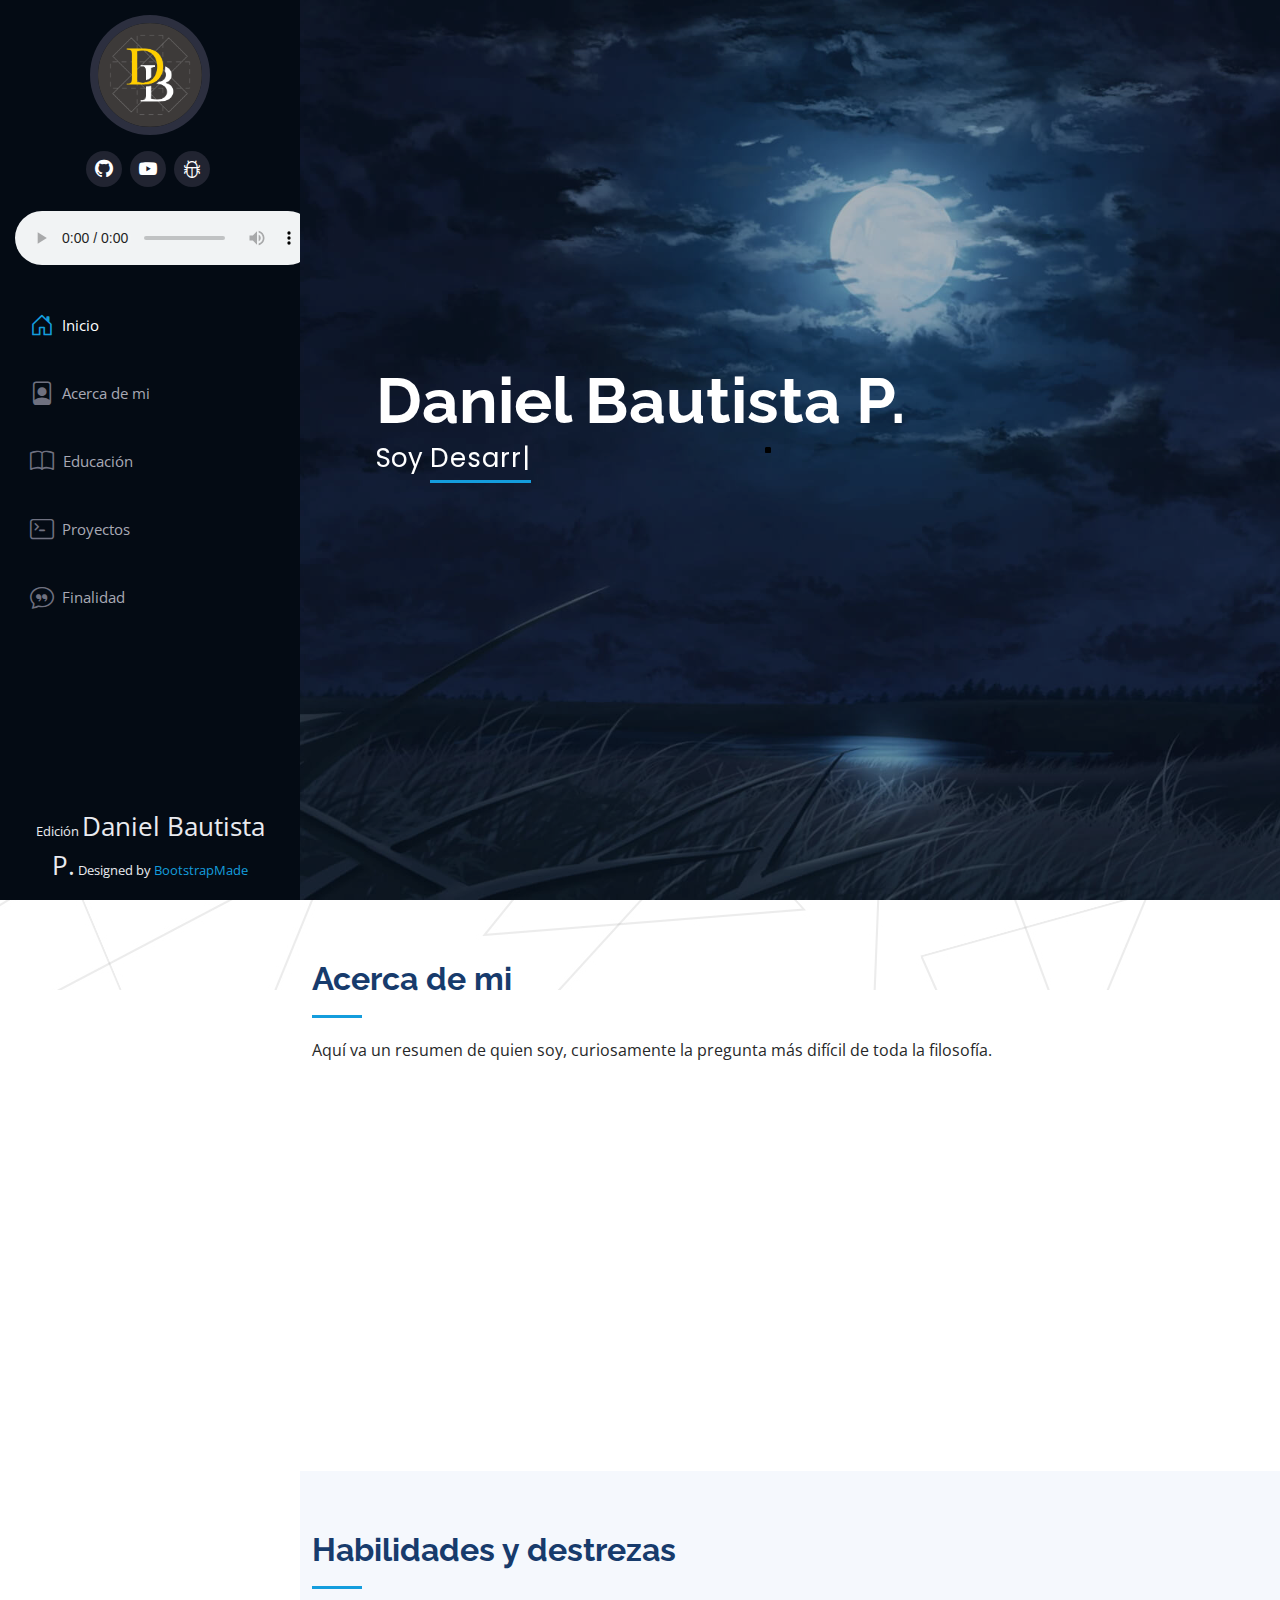
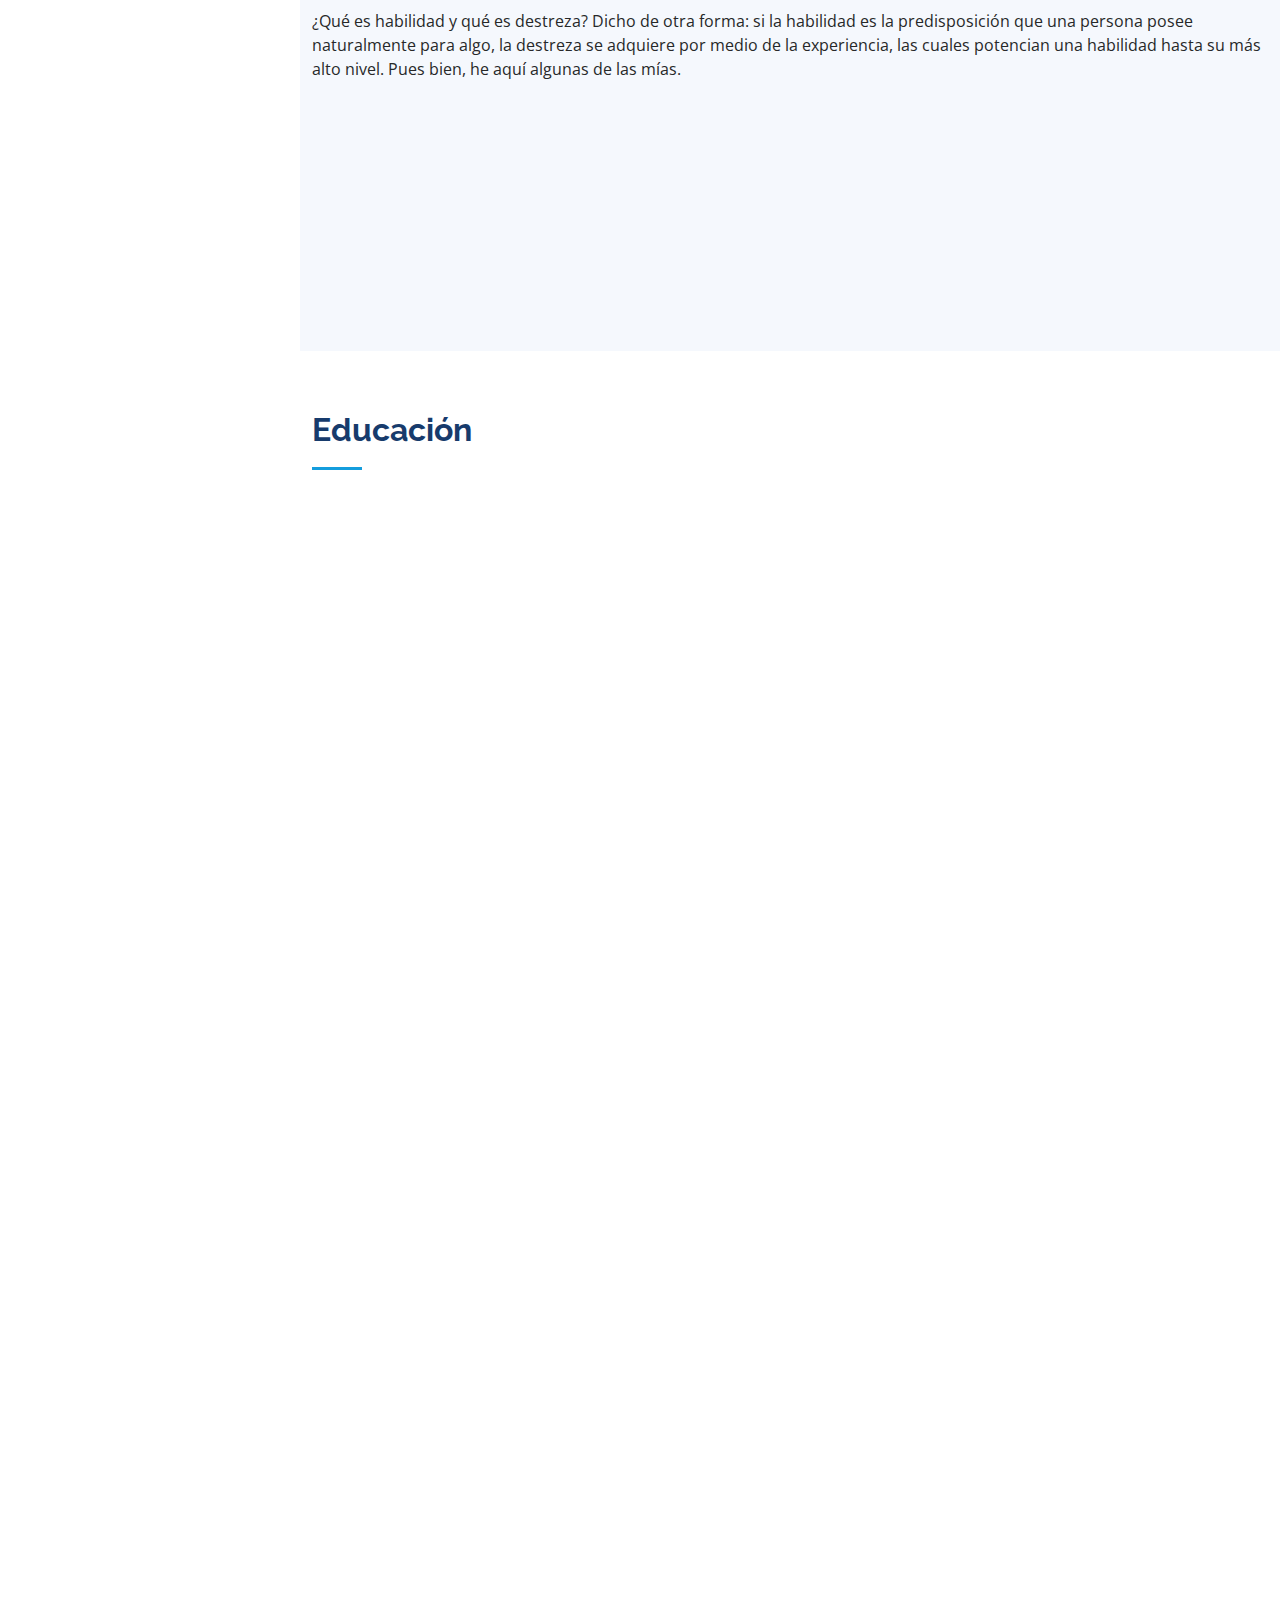
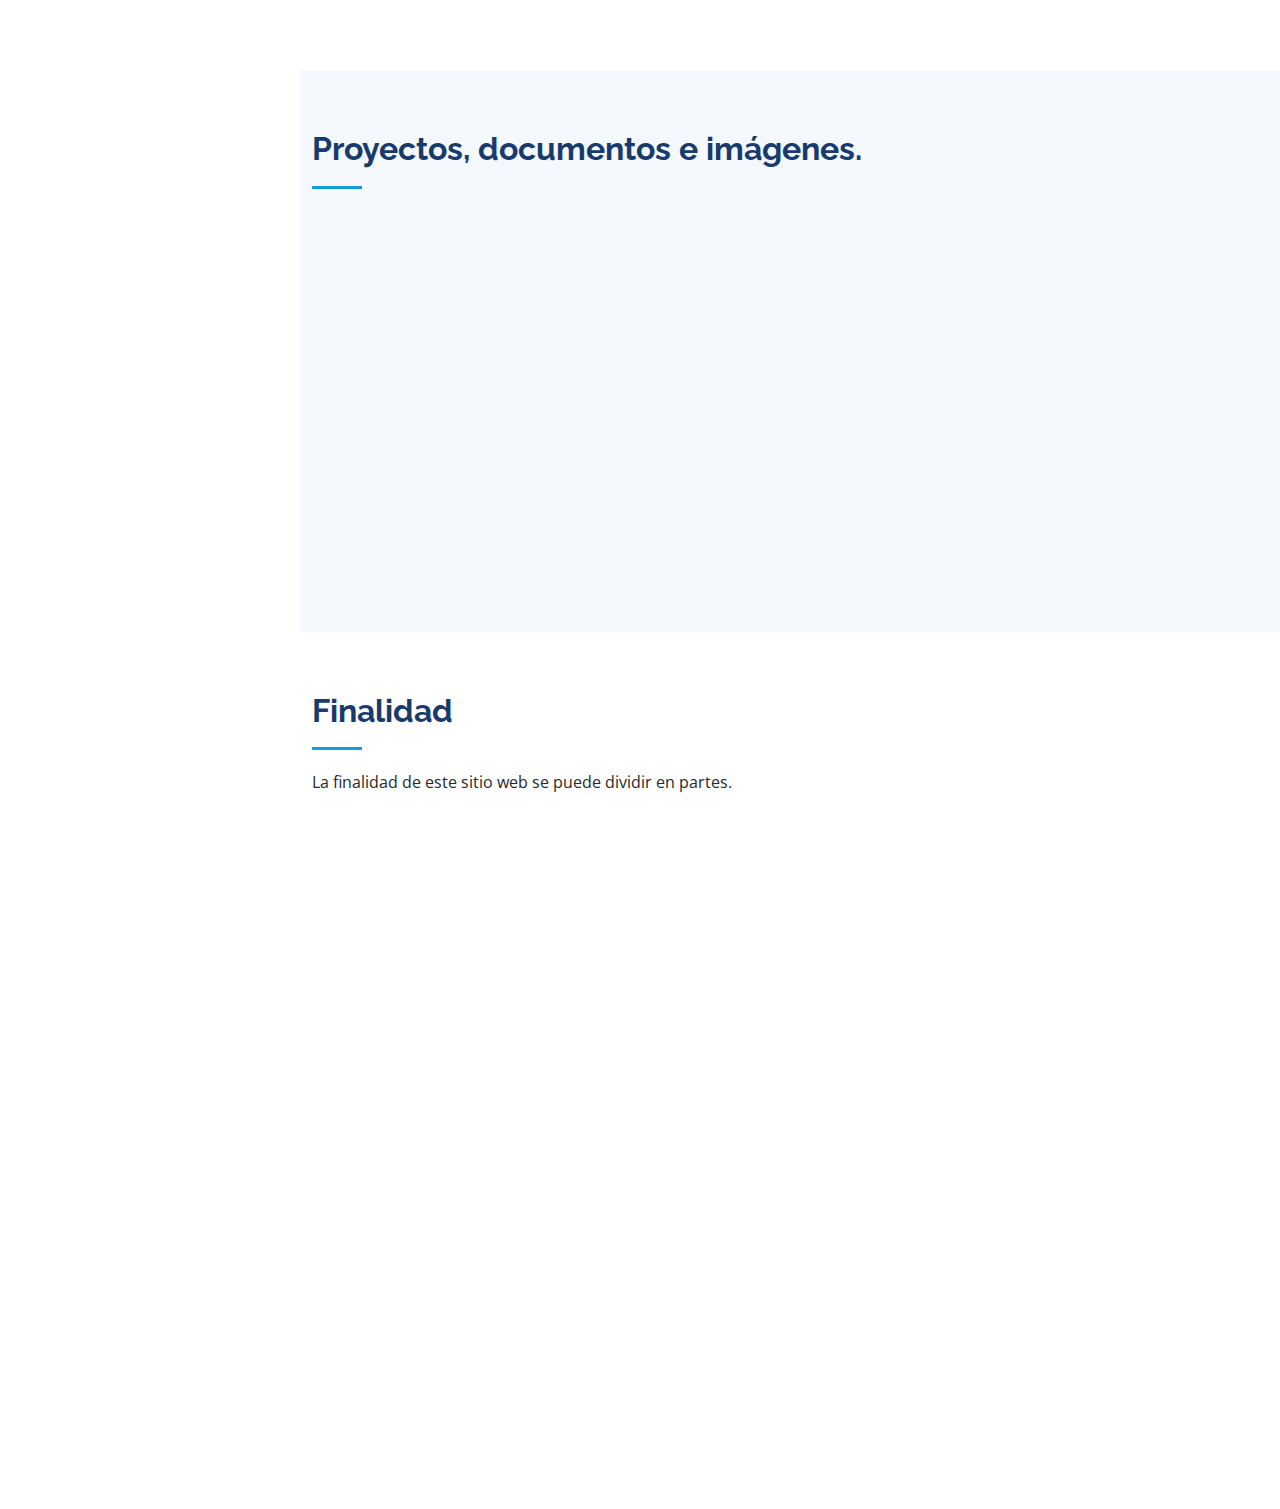
==== commit 40d8df47: "v19 act2" ====
--- a/index.html
+++ b/index.html
@@ -327,7 +327,7 @@
 
           <div class="col-lg-4 col-md-6 portfolio-item filter-infos">
             <div class="portfolio-wrap">
-              <img src="assets/img/portfolio/wip.png" class="img-fluid" alt="">
+              <img src="assets/img/portfolio/wip800-600.png" class="img-fluid" alt="">
               <div class="portfolio-links">
                 <a href="assets/img/portfolio/wip.png" data-gallery="portfolioGallery" class="portfolio-lightbox"><i
                     class="bi bi-plus-circle"></i></a>
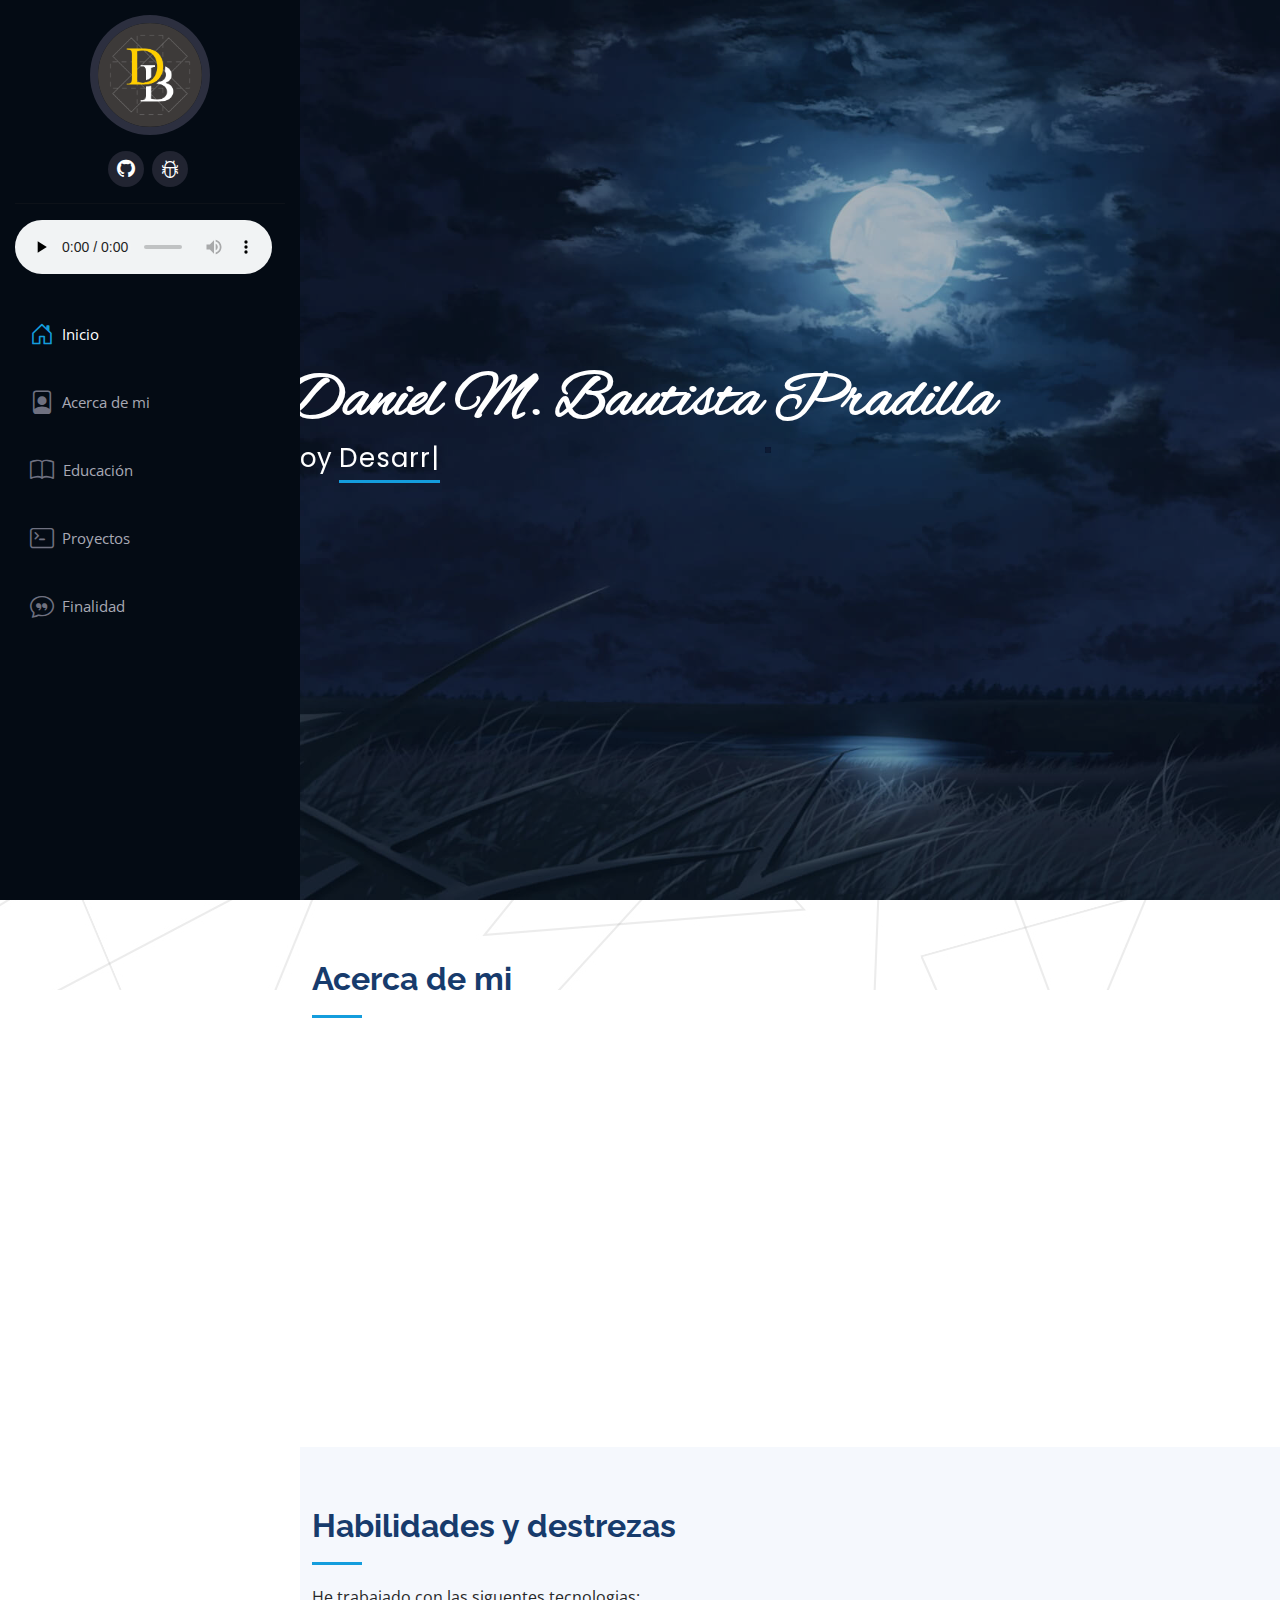
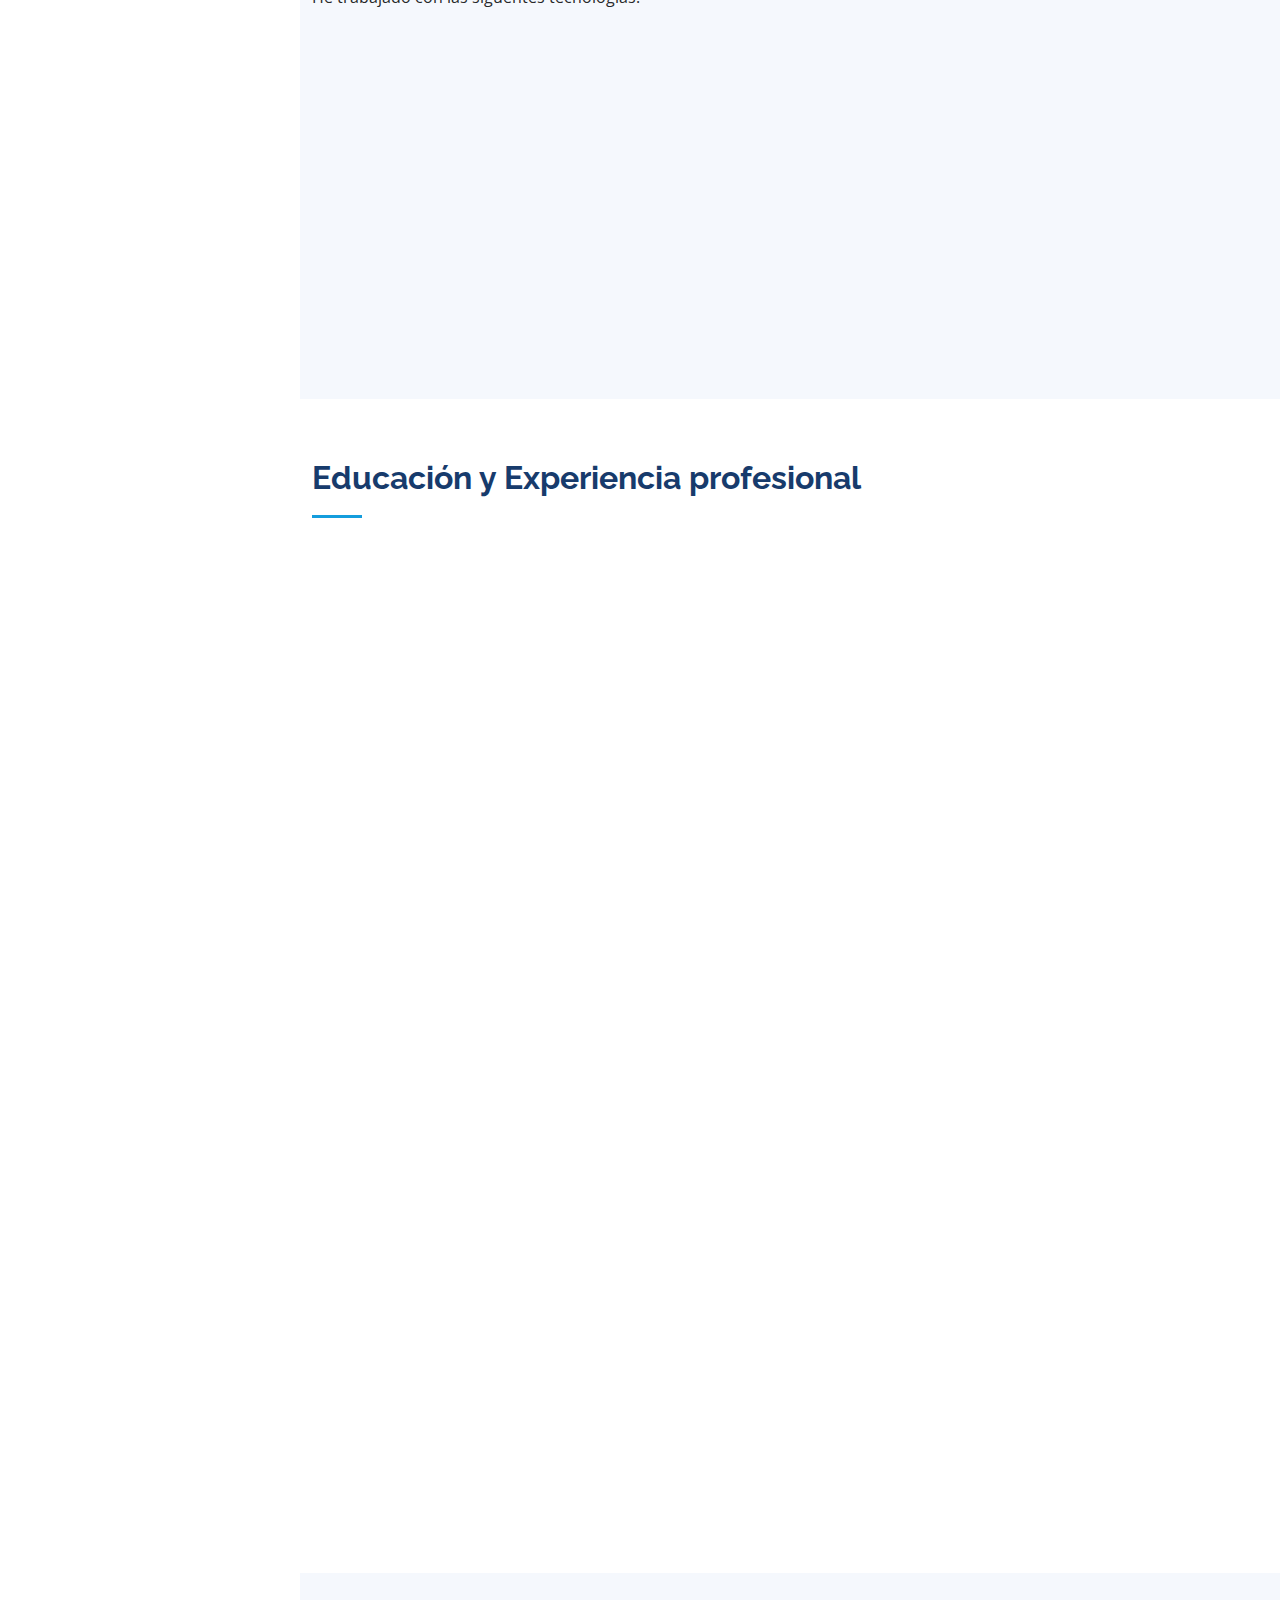
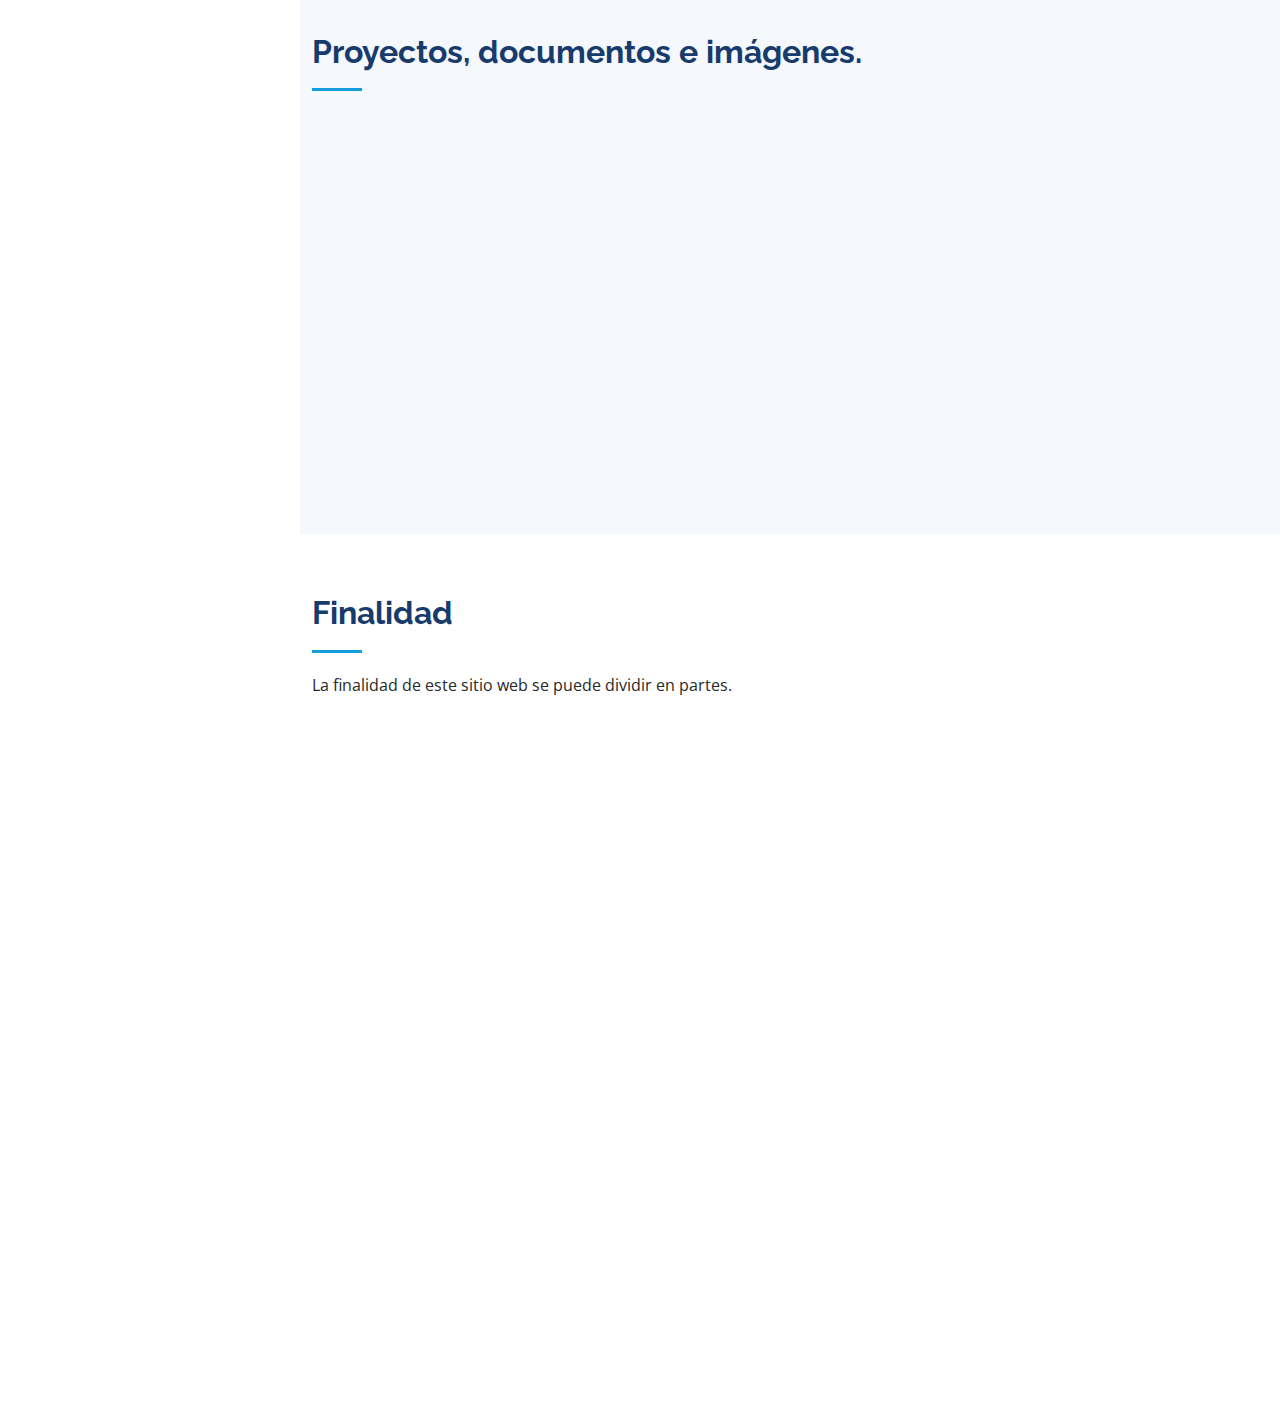
==== commit 4b07bab6: "cambios JavaScript y estilos" ====
--- a/index.html
+++ b/index.html
@@ -30,14 +30,6 @@
   <link href="assets/css/miregla.css" rel="stylesheet">
   <!-- Normalize -->
   <link href="assets/css/normalize.css" rel="stylesheet">
-
-
-  <!-- =======================================================
-  * Template Name: iPortfolio - v3.5.0
-  * Template URL: https://bootstrapmade.com/iportfolio-bootstrap-portfolio-websites-template/
-  * Author: BootstrapMade.com
-  * License: https://bootstrapmade.com/license/
-  ======================================================== -->
 </head>
 
 <body>
@@ -50,19 +42,17 @@
     <div class="d-flex flex-column">
 
       <div class="profile">
-        <img src="assets/img/profile-img.png" alt="" class="img-fluid rounded-circle">
+        <img src="assets/img/profile-img.png" class="img-fluid rounded-circle" loading="lazy">
         <div class="social-links mt-3 text-center">
-          <a href="https://github.com/Danielbp019"><i class="bi bi-github"></i></a>
-          <a href="https://www.youtube.com/channel/UCuHc9hs5b6Fmhf_4sYFaTIg"><i class="bi bi-youtube"></i></a>
-          <a href="error.html" id="errorbroma"><i class="bi bi-bug"></i></a>
-        </div>
-      </div>
-
-      <br>
-
-      <audio id="miaudio" controls>
-        <source src="assets/sounds/WeWillRiseAgain.opus" type="audio/ogg">
-        <!-- <source src="assets/sounds/FFV-DearFriends-MyHomeSweetHome.opus" type="audio/ogg"> -->
+          <a id="Migithub" onclick="mostrarConfirmacionGithub()"><i class="bi bi-github"></i></a>
+          <a id="errorbroma" onclick="mostrarConfirmacionerror()"><i class="bi bi-bug"></i></a>
+        </div>
+      </div>
+
+      <hr>
+
+      <audio id="miaudio" controls preload="none">
+        <source src="assets/sounds/FFV-DearFriends-MyHomeSweetHome.opus" type="audio/ogg">
         Este es un elemento de audio no soportado por tu navegador, prueba con otro.
       </audio>
 
@@ -86,8 +76,10 @@
   <!-- ======= Hero Section ======= -->
   <section id="hero" class="d-flex flex-column justify-content-center align-items-center">
     <div class="hero-container" data-aos="fade-in">
-      <h1 id="miFirma">Daniel Bautista P.</h1>
-      <p>Soy <span class="typed" data-typed-items="Desarrollador Web, Gamer, PC Master Race "></span></p>
+      <h1 id="miFirma">Daniel M. Bautista Pradilla</h1>
+      <p>Soy <span class="typed"
+          data-typed-items="Desarrollador Web, Diseñador de bases de datos relacionales, Entusiasta del PC"></span>
+      </p>
 
       <!-- ======= 15 luciérnagas ======= -->
       <div class="firefly"></div>
@@ -117,22 +109,26 @@
 
         <div class="section-title">
           <h2>Acerca de mi</h2>
-          <p>Aquí va un resumen de quien soy, curiosamente la pregunta más difícil de toda la filosofía.</p>
         </div>
 
         <div class="row">
-          <div class="col-lg-4" data-aos="fade-right">
-            <img src="assets/img/profile-img.png" class="img-fluid" alt="">
-          </div>
+          <div class="col-lg-4 text-center" data-aos="fade-right">
+            <img src="assets/img/para_documento.jpg" class="rounded" height="300" width="280" loading="lazy">
+          </div>
+
           <div class="col-lg-8 pt-4 pt-lg-0 content" data-aos="fade-left">
-            <h3>Desarrollador web &amp; diseñador de base de datos relacionales.</h3>
+            <h3>Desarrollador web y diseñador de base de datos relacionales.</h3>
             <p class="fst-italic">
-              Tengo experiencia en desarrollo web usando Laravel (PHP), MySQL /MariaDB, javascript, bootstrap y nivel de inglés B1.
+              Soy tecnólogo en sistemas, mi motivación es crear soluciones útiles y he trabajado en algunos proyectos
+              web usando principalmente Laravel (PHP),
+              MySQL /MariaDB, SQL Server, Bootstrap y API REST.
             </p>
             <div class="row">
               <div class="col-lg-6">
                 <ul>
-                  <li><i class="bi bi-chevron-right"></i> <strong>Website:</strong> <span>https://danielbp019.github.io/</span></li>
+                  <li><i class="bi bi-chevron-right"></i> <strong>Website:</strong>
+                    <span>https://danielbp019.github.io/</span>
+                  </li>
                   <li><i class="bi bi-chevron-right"></i> <strong>Ciudad:</strong> <span>Floridablanca, Colombia</span>
                   </li>
                 </ul>
@@ -144,11 +140,9 @@
                 </ul>
               </div>
             </div>
-            <p>
-              Comencé a trabajar como independiente realizando mantenimientos y formateo a equipos de cómputo, puedo
-              realizar ensambles y selección de partes de equipos informáticos; en mis tiempos libres soy miembro de una
-              comunidad digital de ayuda a problemas informáticos desde hace más de 4 años (https://buldar.com).
-            </p>
+            <p>Fui voluntario en una comunidad digital de ayuda informática (https://buldar.com)
+              durante varios años. Mi objetivo era contribuir a resolver problemas y compartir
+              conocimiento en América Latina.</p>
           </div>
         </div>
 
@@ -161,9 +155,7 @@
 
         <div class="section-title">
           <h2>Habilidades y destrezas</h2>
-          <p>¿Qué es habilidad y qué es destreza? Dicho de otra forma: si la habilidad es la predisposición que una
-            persona posee naturalmente para algo, la destreza se adquiere por medio de la experiencia, las cuales
-            potencian una habilidad hasta su más alto nivel. Pues bien, he aquí algunas de las mías.</p>
+          <p>He trabajado con las siguentes tecnologias:</p>
         </div>
 
         <div class="row skills-content">
@@ -178,7 +170,7 @@
 
             <div class="progress">
               <span class="skill">
-                <p class="fs-5"><i class="bi bi-check-circle-fill text-success"></i> SQL </p>
+                <p class="fs-5"><i class="bi bi-check-circle-fill text-success"></i> MySQL/MariaDB </p>
               </span>
             </div>
 
@@ -188,6 +180,18 @@
               </span>
             </div>
 
+            <div class="progress">
+              <span class="skill">
+                <p class="fs-5"><i class="bi bi-check-circle-fill text-success"></i> Vue.js </p>
+              </span>
+            </div>
+
+            <div class="progress">
+              <span class="skill">
+                <p class="fs-5"><i class="bi bi-check-circle-fill text-success"></i> Bootstrap </p>
+              </span>
+            </div>
+
           </div>
 
           <div class="col-lg-6" data-aos="fade-up" data-aos-delay="100">
@@ -206,14 +210,24 @@
 
             <div class="progress">
               <span class="skill">
-                <p class="fs-5"><i class="bi bi-check-circle-fill text-success"></i> Marketing digital </p>
-              </span>
-            </div>
-
-          </div>
-
-        </div>
-
+                <p class="fs-5"><i class="bi bi-check-circle-fill text-success"></i> SQL Server </p>
+              </span>
+            </div>
+
+            <div class="progress">
+              <span class="skill">
+                <p class="fs-5"><i class="bi bi-check-circle-fill text-success"></i> API REST</p>
+              </span>
+            </div>
+
+            <div class="progress">
+              <span class="skill">
+                <p class="fs-5"><i class="bi bi-check-circle-fill text-success"></i> JSON</p>
+              </span>
+            </div>
+
+          </div>
+        </div>
       </div>
     </section><!-- End Skills Section -->
 
@@ -222,19 +236,11 @@
       <div class="container">
 
         <div class="section-title">
-          <h2>Educación</h2>
-
+          <h2>Educación y Experiencia profesional</h2>
         </div>
 
         <div class="row">
           <div class="col-lg-6" data-aos="fade-up">
-            <h3 class="resume-title">Resumen</h3>
-
-            <div class="resume-item pb-0">
-              <h4>Daniel Bautista P.</h4>
-              <p><em>Desarrollador web con 1 años de experiencia diseñando bases de datos relaciones, programando el
-                  backend y el frontend.</em></p>
-            </div>
 
             <h3 class="resume-title">Educación</h3>
             <div class="resume-item">
@@ -277,10 +283,21 @@
 
           <div class="col-lg-6" data-aos="fade-up" data-aos-delay="100">
             <h3 class="resume-title">Experiencia profesional</h3>
-            <div class="resume-item">
-              <h4>Desarrollador web</h4>
+
+            <div class="resume-item">
+              <h4>Disfarma GC S.A.S</h4>
+              <h5>2022 - 2023</h5>
+              <p><em>Analista de desarrollo de software</em></p>
+              <ul>
+                <li>Desarrollo de api REST para uso interno de la empresa, interfaz de usuario en Front y otras labores
+                  usando consultas en base de datos.</li>
+              </ul>
+            </div>
+
+            <div class="resume-item">
+              <h4>Espigas S.A E.S.P</h4>
               <h5>2013 - 2014</h5>
-              <p><em>Espigas S.A E.S.P </em></p>
+              <p><em>Desarrollador web</em></p>
               <ul>
                 <li>Diseño, creación y puesta en marcha de un sistema de quejas y reclamos.</li>
               </ul>
@@ -291,13 +308,14 @@
             </div>
 
             <div class="resume-item">
-              <h4>Centro de contacto, Infraestructura</h4>
+              <h4>Fundación Tecnológica FITEC</h4>
               <h5>2018</h5>
-              <p><em>Fundación Tecnológica FITEC</em></p>
+              <p><em>Centro de contacto, Infraestructura</em></p>
               <ul>
                 <li>Atención de incidencias y mantenimiento de todos los equipos informáticos del plantel.</li>
               </ul>
             </div>
+
           </div>
         </div>
 
@@ -316,7 +334,7 @@
           <div class="col-lg-12 d-flex justify-content-center">
             <ul id="portfolio-flters">
               <li data-filter="*" class="filter-active">Todo</li>
-              <li data-filter=".filter-app">App</li>
+              <li data-filter=".filter-Proyectos">Proyectos</li>
               <li data-filter=".filter-docs">Documentos</li>
               <li data-filter=".filter-infos">Imagenes</li>
             </ul>
@@ -353,16 +371,14 @@
             </div>
           </div>
 
-          <!-- <div class="col-lg-4 col-md-6 portfolio-item filter-app">
+          <div class="col-lg-4 col-md-6 portfolio-item filter-Proyectos">
             <div class="portfolio-wrap">
-              <img src="assets/img/portfolio/portfolio-6.jpg" class="img-fluid" alt="">
+              <img src="assets/img/portfolio/GitHub-Logo.jpg" class="img-fluid" alt="">
               <div class="portfolio-links">
-                <a href="assets/img/portfolio/portfolio-6.jpg" data-gallery="portfolioGallery"
-                  class="portfolio-lightbox" title="App 3"><i class="bi bi-plus-circle"></i></a>
-                <a href="portfolio-details.html" title="More Details"><i class="bi bi-link"></i></a>
-              </div>
-            </div>
-          </div> -->
+                <a href="https://github.com/Danielbp019" target="_blank"><i class="bi bi-link"></i></a>
+              </div>
+            </div>
+          </div>
 
         </div>
 
@@ -418,34 +434,13 @@
               mostrar un nivel inicial y de paso hacerme de un lugar donde poder mostrar algunas cosas más.
             </p>
           </div>
-          <div class="col-lg-4 col-md-6 icon-box" data-aos="fade-up" data-aos-delay="500">
-            <div class="icon"><i class="bi bi-music-note-list"></i></div>
-            <h4 class="title"><a href="">Créditos</a></h4>
-            <p class="description">La pista musical usada es "We Will Rise Again" obra de “Dan Romer ft. Meredith
-              Godreau”, presentada en el video juego de Ubisoft Montreal "Far Cry 5".
-            </p>
-          </div>
+
         </div>
 
       </div>
     </section><!-- End Services Section -->
     <br>
   </main><!-- End #main -->
-
-  <!-- ======= Footer ======= -->
-  <footer id="footer">
-    <div class="container">
-      <div class="credits">
-        Edición <span style="font-size: 26px" id="miFirma">Daniel Bautista
-          P.</span>
-        <!-- All the links in the footer should remain intact. -->
-        <!-- You can delete the links only if you purchased the pro version. -->
-        <!-- Licensing information: https://bootstrapmade.com/license/ -->
-        <!-- Purchase the pro version with working PHP/AJAX contact form: https://bootstrapmade.com/iportfolio-bootstrap-portfolio-websites-template/ -->
-        Designed by <a href="https://bootstrapmade.com/">BootstrapMade</a>
-      </div>
-    </div>
-  </footer><!-- End  Footer -->
 
   <a href="#" class="back-to-top d-flex align-items-center justify-content-center"><i
       class="bi bi-arrow-up-short"></i></a>
--- a/assets/css/style.css
+++ b/assets/css/style.css
@@ -1,10 +1,3 @@
-/**
-* Template Name: iPortfolio - v3.5.0
-* Template URL: https://bootstrapmade.com/iportfolio-bootstrap-portfolio-websites-template/
-* Author: BootstrapMade.com
-* License: https://bootstrapmade.com/license/
-*/
-
 /*--------------------------------------------------------------
 # General
 --------------------------------------------------------------*/
@@ -819,1657 +812,4 @@
     width: auto;
     padding-right: 20px 15px;
   }
-}
-
-/*--------------------------------------------------------------
-# Estilo de las luciérnagas, se repite 15 veces uno por cada luciérnaga
---------------------------------------------------------------*/
-
-html,
-body {
-  height: 100%;
-}
-
-.firefly {
-  position: fixed;
-  left: 50%;
-  top: 50%;
-  width: 0.4vw;
-  height: 0.4vw;
-  margin: -0.2vw 0 0 9.8vw;
-  animation: ease 200s alternate infinite;
-  pointer-events: none;
-}
-
-.firefly::before,
-.firefly::after {
-  content: "";
-  position: absolute;
-  width: 100%;
-  height: 100%;
-  border-radius: 50%;
-  transform-origin: -10vw;
-}
-
-.firefly::before {
-  background: black;
-  opacity: 0.4;
-  animation: drift ease alternate infinite;
-}
-
-.firefly::after {
-  background: white;
-  opacity: 0;
-  box-shadow: 0 0 0vw 0vw yellow;
-  animation: drift ease alternate infinite, flash ease infinite;
-}
-
-.firefly:nth-child(1) {
-  animation-name: move1;
-}
-
-.firefly:nth-child(1)::before {
-  animation-duration: 11s;
-}
-
-.firefly:nth-child(1)::after {
-  animation-duration: 11s, 7695ms;
-  animation-delay: 0ms, 3123ms;
-}
-
-@keyframes move1 {
-  0% {
-    transform: translateX(6vw) translateY(-19vh) scale(0.76);
-  }
-
-  4.347826087% {
-    transform: translateX(-9vw) translateY(4vh) scale(0.62);
-  }
-
-  8.6956521739% {
-    transform: translateX(36vw) translateY(21vh) scale(0.86);
-  }
-
-  13.0434782609% {
-    transform: translateX(37vw) translateY(28vh) scale(0.27);
-  }
-
-  17.3913043478% {
-    transform: translateX(26vw) translateY(-37vh) scale(0.45);
-  }
-
-  21.7391304348% {
-    transform: translateX(-9vw) translateY(-14vh) scale(0.8);
-  }
-
-  26.0869565217% {
-    transform: translateX(-27vw) translateY(-35vh) scale(0.46);
-  }
-
-  30.4347826087% {
-    transform: translateX(-8vw) translateY(9vh) scale(0.92);
-  }
-
-  34.7826086957% {
-    transform: translateX(-24vw) translateY(36vh) scale(0.57);
-  }
-
-  39.1304347826% {
-    transform: translateX(9vw) translateY(8vh) scale(0.51);
-  }
-
-  43.4782608696% {
-    transform: translateX(21vw) translateY(29vh) scale(0.89);
-  }
-
-  47.8260869565% {
-    transform: translateX(-47vw) translateY(9vh) scale(0.43);
-  }
-
-  52.1739130435% {
-    transform: translateX(-7vw) translateY(-48vh) scale(0.28);
-  }
-
-  56.5217391304% {
-    transform: translateX(12vw) translateY(-1vh) scale(0.56);
-  }
-
-  60.8695652174% {
-    transform: translateX(22vw) translateY(-24vh) scale(0.45);
-  }
-
-  65.2173913043% {
-    transform: translateX(3vw) translateY(47vh) scale(0.32);
-  }
-
-  69.5652173913% {
-    transform: translateX(-13vw) translateY(22vh) scale(0.49);
-  }
-
-  73.9130434783% {
-    transform: translateX(-47vw) translateY(23vh) scale(0.59);
-  }
-
-  78.2608695652% {
-    transform: translateX(11vw) translateY(-44vh) scale(0.36);
-  }
-
-  82.6086956522% {
-    transform: translateX(-18vw) translateY(-30vh) scale(0.26);
-  }
-
-  86.9565217391% {
-    transform: translateX(-17vw) translateY(1vh) scale(0.62);
-  }
-
-  91.3043478261% {
-    transform: translateX(2vw) translateY(37vh) scale(0.89);
-  }
-
-  95.652173913% {
-    transform: translateX(21vw) translateY(4vh) scale(0.73);
-  }
-
-  100% {
-    transform: translateX(-26vw) translateY(1vh) scale(0.33);
-  }
-}
-
-.firefly:nth-child(2) {
-  animation-name: move2;
-}
-
-.firefly:nth-child(2)::before {
-  animation-duration: 13s;
-}
-
-.firefly:nth-child(2)::after {
-  animation-duration: 13s, 10718ms;
-  animation-delay: 0ms, 5118ms;
-}
-
-@keyframes move2 {
-  0% {
-    transform: translateX(-49vw) translateY(14vh) scale(0.4);
-  }
-
-  5.8823529412% {
-    transform: translateX(-35vw) translateY(31vh) scale(0.84);
-  }
-
-  11.7647058824% {
-    transform: translateX(28vw) translateY(-31vh) scale(0.83);
-  }
-
-  17.6470588235% {
-    transform: translateX(29vw) translateY(13vh) scale(0.65);
-  }
-
-  23.5294117647% {
-    transform: translateX(32vw) translateY(48vh) scale(0.89);
-  }
-
-  29.4117647059% {
-    transform: translateX(48vw) translateY(-10vh) scale(0.45);
-  }
-
-  35.2941176471% {
-    transform: translateX(40vw) translateY(50vh) scale(0.99);
-  }
-
-  41.1764705882% {
-    transform: translateX(-21vw) translateY(-38vh) scale(0.92);
-  }
-
-  47.0588235294% {
-    transform: translateX(-2vw) translateY(30vh) scale(0.43);
-  }
-
-  52.9411764706% {
-    transform: translateX(21vw) translateY(-39vh) scale(0.28);
-  }
-
-  58.8235294118% {
-    transform: translateX(32vw) translateY(-24vh) scale(0.34);
-  }
-
-  64.7058823529% {
-    transform: translateX(39vw) translateY(-14vh) scale(0.27);
-  }
-
-  70.5882352941% {
-    transform: translateX(19vw) translateY(15vh) scale(0.68);
-  }
-
-  76.4705882353% {
-    transform: translateX(22vw) translateY(-11vh) scale(0.35);
-  }
-
-  82.3529411765% {
-    transform: translateX(-10vw) translateY(-6vh) scale(0.7);
-  }
-
-  88.2352941176% {
-    transform: translateX(-39vw) translateY(-16vh) scale(0.55);
-  }
-
-  94.1176470588% {
-    transform: translateX(-45vw) translateY(11vh) scale(0.71);
-  }
-
-  100% {
-    transform: translateX(-38vw) translateY(32vh) scale(0.63);
-  }
-}
-
-.firefly:nth-child(3) {
-  animation-name: move3;
-}
-
-.firefly:nth-child(3)::before {
-  animation-duration: 13s;
-}
-
-.firefly:nth-child(3)::after {
-  animation-duration: 13s, 5585ms;
-  animation-delay: 0ms, 813ms;
-}
-
-@keyframes move3 {
-  0% {
-    transform: translateX(-47vw) translateY(-32vh) scale(0.63);
-  }
-
-  4.1666666667% {
-    transform: translateX(28vw) translateY(-8vh) scale(1);
-  }
-
-  8.3333333333% {
-    transform: translateX(26vw) translateY(8vh) scale(0.73);
-  }
-
-  12.5% {
-    transform: translateX(21vw) translateY(11vh) scale(0.31);
-  }
-
-  16.6666666667% {
-    transform: translateX(-44vw) translateY(32vh) scale(0.29);
-  }
-
-  20.8333333333% {
-    transform: translateX(32vw) translateY(-27vh) scale(0.66);
-  }
-
-  25% {
-    transform: translateX(-44vw) translateY(48vh) scale(0.49);
-  }
-
-  29.1666666667% {
-    transform: translateX(-36vw) translateY(-28vh) scale(1);
-  }
-
-  33.3333333333% {
-    transform: translateX(29vw) translateY(49vh) scale(0.72);
-  }
-
-  37.5% {
-    transform: translateX(49vw) translateY(22vh) scale(0.59);
-  }
-
-  41.6666666667% {
-    transform: translateX(19vw) translateY(-28vh) scale(0.39);
-  }
-
-  45.8333333333% {
-    transform: translateX(-36vw) translateY(-32vh) scale(0.68);
-  }
-
-  50% {
-    transform: translateX(-28vw) translateY(25vh) scale(0.37);
-  }
-
-  54.1666666667% {
-    transform: translateX(-27vw) translateY(40vh) scale(0.66);
-  }
-
-  58.3333333333% {
-    transform: translateX(4vw) translateY(-46vh) scale(0.96);
-  }
-
-  62.5% {
-    transform: translateX(36vw) translateY(15vh) scale(0.26);
-  }
-
-  66.6666666667% {
-    transform: translateX(-20vw) translateY(10vh) scale(0.53);
-  }
-
-  70.8333333333% {
-    transform: translateX(-42vw) translateY(46vh) scale(0.27);
-  }
-
-  75% {
-    transform: translateX(-33vw) translateY(48vh) scale(0.37);
-  }
-
-  79.1666666667% {
-    transform: translateX(22vw) translateY(-37vh) scale(0.78);
-  }
-
-  83.3333333333% {
-    transform: translateX(-8vw) translateY(-25vh) scale(0.69);
-  }
-
-  87.5% {
-    transform: translateX(2vw) translateY(16vh) scale(0.84);
-  }
-
-  91.6666666667% {
-    transform: translateX(1vw) translateY(40vh) scale(0.5);
-  }
-
-  95.8333333333% {
-    transform: translateX(16vw) translateY(47vh) scale(0.86);
-  }
-
-  100% {
-    transform: translateX(-36vw) translateY(-35vh) scale(0.49);
-  }
-}
-
-.firefly:nth-child(4) {
-  animation-name: move4;
-}
-
-.firefly:nth-child(4)::before {
-  animation-duration: 17s;
-}
-
-.firefly:nth-child(4)::after {
-  animation-duration: 17s, 7098ms;
-  animation-delay: 0ms, 596ms;
-}
-
-@keyframes move4 {
-  0% {
-    transform: translateX(-19vw) translateY(18vh) scale(1);
-  }
-
-  4.5454545455% {
-    transform: translateX(-34vw) translateY(45vh) scale(0.34);
-  }
-
-  9.0909090909% {
-    transform: translateX(-31vw) translateY(34vh) scale(0.88);
-  }
-
-  13.6363636364% {
-    transform: translateX(11vw) translateY(-2vh) scale(0.43);
-  }
-
-  18.1818181818% {
-    transform: translateX(-22vw) translateY(17vh) scale(0.95);
-  }
-
-  22.7272727273% {
-    transform: translateX(-7vw) translateY(-3vh) scale(0.74);
-  }
-
-  27.2727272727% {
-    transform: translateX(16vw) translateY(3vh) scale(0.57);
-  }
-
-  31.8181818182% {
-    transform: translateX(26vw) translateY(39vh) scale(0.42);
-  }
-
-  36.3636363636% {
-    transform: translateX(-5vw) translateY(10vh) scale(0.41);
-  }
-
-  40.9090909091% {
-    transform: translateX(16vw) translateY(-45vh) scale(0.58);
-  }
-
-  45.4545454545% {
-    transform: translateX(27vw) translateY(-32vh) scale(0.74);
-  }
-
-  50% {
-    transform: translateX(4vw) translateY(8vh) scale(0.51);
-  }
-
-  54.5454545455% {
-    transform: translateX(46vw) translateY(-44vh) scale(0.89);
-  }
-
-  59.0909090909% {
-    transform: translateX(0vw) translateY(31vh) scale(0.54);
-  }
-
-  63.6363636364% {
-    transform: translateX(40vw) translateY(-37vh) scale(0.32);
-  }
-
-  68.1818181818% {
-    transform: translateX(-23vw) translateY(38vh) scale(0.32);
-  }
-
-  72.7272727273% {
-    transform: translateX(39vw) translateY(24vh) scale(0.92);
-  }
-
-  77.2727272727% {
-    transform: translateX(10vw) translateY(50vh) scale(0.27);
-  }
-
-  81.8181818182% {
-    transform: translateX(3vw) translateY(-1vh) scale(0.57);
-  }
-
-  86.3636363636% {
-    transform: translateX(-34vw) translateY(-37vh) scale(0.58);
-  }
-
-  90.9090909091% {
-    transform: translateX(4vw) translateY(-8vh) scale(0.58);
-  }
-
-  95.4545454545% {
-    transform: translateX(-20vw) translateY(-43vh) scale(0.38);
-  }
-
-  100% {
-    transform: translateX(-27vw) translateY(44vh) scale(0.33);
-  }
-}
-
-.firefly:nth-child(5) {
-  animation-name: move5;
-}
-
-.firefly:nth-child(5)::before {
-  animation-duration: 18s;
-}
-
-.firefly:nth-child(5)::after {
-  animation-duration: 18s, 7279ms;
-  animation-delay: 0ms, 5841ms;
-}
-
-@keyframes move5 {
-  0% {
-    transform: translateX(-3vw) translateY(18vh) scale(0.4);
-  }
-
-  4.7619047619% {
-    transform: translateX(-20vw) translateY(-20vh) scale(0.65);
-  }
-
-  9.5238095238% {
-    transform: translateX(-19vw) translateY(-22vh) scale(0.94);
-  }
-
-  14.2857142857% {
-    transform: translateX(25vw) translateY(14vh) scale(0.64);
-  }
-
-  19.0476190476% {
-    transform: translateX(-18vw) translateY(2vh) scale(0.8);
-  }
-
-  23.8095238095% {
-    transform: translateX(32vw) translateY(15vh) scale(0.66);
-  }
-
-  28.5714285714% {
-    transform: translateX(-47vw) translateY(4vh) scale(0.87);
-  }
-
-  33.3333333333% {
-    transform: translateX(15vw) translateY(27vh) scale(0.58);
-  }
-
-  38.0952380952% {
-    transform: translateX(9vw) translateY(34vh) scale(0.81);
-  }
-
-  42.8571428571% {
-    transform: translateX(-12vw) translateY(-23vh) scale(0.32);
-  }
-
-  47.619047619% {
-    transform: translateX(2vw) translateY(39vh) scale(0.29);
-  }
-
-  52.380952381% {
-    transform: translateX(25vw) translateY(-17vh) scale(0.85);
-  }
-
-  57.1428571429% {
-    transform: translateX(31vw) translateY(36vh) scale(0.49);
-  }
-
-  61.9047619048% {
-    transform: translateX(44vw) translateY(48vh) scale(0.66);
-  }
-
-  66.6666666667% {
-    transform: translateX(50vw) translateY(-44vh) scale(0.96);
-  }
-
-  71.4285714286% {
-    transform: translateX(-37vw) translateY(13vh) scale(0.88);
-  }
-
-  76.1904761905% {
-    transform: translateX(40vw) translateY(22vh) scale(0.81);
-  }
-
-  80.9523809524% {
-    transform: translateX(1vw) translateY(44vh) scale(0.95);
-  }
-
-  85.7142857143% {
-    transform: translateX(-19vw) translateY(18vh) scale(0.75);
-  }
-
-  90.4761904762% {
-    transform: translateX(45vw) translateY(26vh) scale(0.34);
-  }
-
-  95.2380952381% {
-    transform: translateX(-1vw) translateY(31vh) scale(0.51);
-  }
-
-  100% {
-    transform: translateX(38vw) translateY(30vh) scale(0.79);
-  }
-}
-
-.firefly:nth-child(6) {
-  animation-name: move6;
-}
-
-.firefly:nth-child(6)::before {
-  animation-duration: 11s;
-}
-
-.firefly:nth-child(6)::after {
-  animation-duration: 11s, 5951ms;
-  animation-delay: 0ms, 718ms;
-}
-
-@keyframes move6 {
-  0% {
-    transform: translateX(24vw) translateY(16vh) scale(0.83);
-  }
-
-  4.7619047619% {
-    transform: translateX(-16vw) translateY(-23vh) scale(0.29);
-  }
-
-  9.5238095238% {
-    transform: translateX(-43vw) translateY(13vh) scale(0.86);
-  }
-
-  14.2857142857% {
-    transform: translateX(-39vw) translateY(29vh) scale(0.53);
-  }
-
-  19.0476190476% {
-    transform: translateX(8vw) translateY(-25vh) scale(1);
-  }
-
-  23.8095238095% {
-    transform: translateX(29vw) translateY(-17vh) scale(0.47);
-  }
-
-  28.5714285714% {
-    transform: translateX(10vw) translateY(3vh) scale(0.67);
-  }
-
-  33.3333333333% {
-    transform: translateX(-44vw) translateY(36vh) scale(0.45);
-  }
-
-  38.0952380952% {
-    transform: translateX(-45vw) translateY(-40vh) scale(0.58);
-  }
-
-  42.8571428571% {
-    transform: translateX(24vw) translateY(-10vh) scale(0.72);
-  }
-
-  47.619047619% {
-    transform: translateX(-28vw) translateY(15vh) scale(0.95);
-  }
-
-  52.380952381% {
-    transform: translateX(-10vw) translateY(30vh) scale(0.59);
-  }
-
-  57.1428571429% {
-    transform: translateX(38vw) translateY(15vh) scale(0.84);
-  }
-
-  61.9047619048% {
-    transform: translateX(44vw) translateY(-36vh) scale(0.3);
-  }
-
-  66.6666666667% {
-    transform: translateX(44vw) translateY(-13vh) scale(0.41);
-  }
-
-  71.4285714286% {
-    transform: translateX(16vw) translateY(-30vh) scale(0.49);
-  }
-
-  76.1904761905% {
-    transform: translateX(-20vw) translateY(-15vh) scale(0.96);
-  }
-
-  80.9523809524% {
-    transform: translateX(-49vw) translateY(26vh) scale(0.9);
-  }
-
-  85.7142857143% {
-    transform: translateX(1vw) translateY(40vh) scale(0.36);
-  }
-
-  90.4761904762% {
-    transform: translateX(-24vw) translateY(41vh) scale(0.93);
-  }
-
-  95.2380952381% {
-    transform: translateX(-36vw) translateY(-18vh) scale(0.59);
-  }
-
-  100% {
-    transform: translateX(-25vw) translateY(13vh) scale(0.46);
-  }
-}
-
-.firefly:nth-child(7) {
-  animation-name: move7;
-}
-
-.firefly:nth-child(7)::before {
-  animation-duration: 11s;
-}
-
-.firefly:nth-child(7)::after {
-  animation-duration: 11s, 5602ms;
-  animation-delay: 0ms, 1709ms;
-}
-
-@keyframes move7 {
-  0% {
-    transform: translateX(0vw) translateY(34vh) scale(0.75);
-  }
-
-  3.8461538462% {
-    transform: translateX(-1vw) translateY(31vh) scale(0.36);
-  }
-
-  7.6923076923% {
-    transform: translateX(-40vw) translateY(4vh) scale(0.32);
-  }
-
-  11.5384615385% {
-    transform: translateX(-42vw) translateY(-12vh) scale(0.55);
-  }
-
-  15.3846153846% {
-    transform: translateX(15vw) translateY(-45vh) scale(0.66);
-  }
-
-  19.2307692308% {
-    transform: translateX(2vw) translateY(-38vh) scale(0.54);
-  }
-
-  23.0769230769% {
-    transform: translateX(21vw) translateY(-15vh) scale(0.7);
-  }
-
-  26.9230769231% {
-    transform: translateX(0vw) translateY(49vh) scale(0.81);
-  }
-
-  30.7692307692% {
-    transform: translateX(26vw) translateY(1vh) scale(0.56);
-  }
-
-  34.6153846154% {
-    transform: translateX(-25vw) translateY(-44vh) scale(0.65);
-  }
-
-  38.4615384615% {
-    transform: translateX(-13vw) translateY(-41vh) scale(0.7);
-  }
-
-  42.3076923077% {
-    transform: translateX(43vw) translateY(12vh) scale(0.36);
-  }
-
-  46.1538461538% {
-    transform: translateX(3vw) translateY(-13vh) scale(0.99);
-  }
-
-  50% {
-    transform: translateX(45vw) translateY(19vh) scale(0.26);
-  }
-
-  53.8461538462% {
-    transform: translateX(-16vw) translateY(39vh) scale(0.38);
-  }
-
-  57.6923076923% {
-    transform: translateX(46vw) translateY(14vh) scale(0.28);
-  }
-
-  61.5384615385% {
-    transform: translateX(-27vw) translateY(-41vh) scale(0.9);
-  }
-
-  65.3846153846% {
-    transform: translateX(-29vw) translateY(33vh) scale(0.27);
-  }
-
-  69.2307692308% {
-    transform: translateX(13vw) translateY(-9vh) scale(0.48);
-  }
-
-  73.0769230769% {
-    transform: translateX(-12vw) translateY(-30vh) scale(0.86);
-  }
-
-  76.9230769231% {
-    transform: translateX(47vw) translateY(24vh) scale(0.33);
-  }
-
-  80.7692307692% {
-    transform: translateX(-28vw) translateY(3vh) scale(0.75);
-  }
-
-  84.6153846154% {
-    transform: translateX(3vw) translateY(30vh) scale(0.3);
-  }
-
-  88.4615384615% {
-    transform: translateX(-35vw) translateY(6vh) scale(0.41);
-  }
-
-  92.3076923077% {
-    transform: translateX(-18vw) translateY(-9vh) scale(0.66);
-  }
-
-  96.1538461538% {
-    transform: translateX(-21vw) translateY(19vh) scale(0.43);
-  }
-
-  100% {
-    transform: translateX(26vw) translateY(15vh) scale(0.75);
-  }
-}
-
-.firefly:nth-child(8) {
-  animation-name: move8;
-}
-
-.firefly:nth-child(8)::before {
-  animation-duration: 10s;
-}
-
-.firefly:nth-child(8)::after {
-  animation-duration: 10s, 7094ms;
-  animation-delay: 0ms, 1245ms;
-}
-
-@keyframes move8 {
-  0% {
-    transform: translateX(-49vw) translateY(-39vh) scale(0.39);
-  }
-
-  3.5714285714% {
-    transform: translateX(35vw) translateY(29vh) scale(0.55);
-  }
-
-  7.1428571429% {
-    transform: translateX(41vw) translateY(-20vh) scale(0.59);
-  }
-
-  10.7142857143% {
-    transform: translateX(28vw) translateY(-20vh) scale(0.54);
-  }
-
-  14.2857142857% {
-    transform: translateX(-49vw) translateY(20vh) scale(0.34);
-  }
-
-  17.8571428571% {
-    transform: translateX(29vw) translateY(29vh) scale(0.65);
-  }
-
-  21.4285714286% {
-    transform: translateX(27vw) translateY(-15vh) scale(0.66);
-  }
-
-  25% {
-    transform: translateX(-25vw) translateY(-38vh) scale(0.42);
-  }
-
-  28.5714285714% {
-    transform: translateX(-22vw) translateY(-47vh) scale(0.46);
-  }
-
-  32.1428571429% {
-    transform: translateX(-16vw) translateY(-19vh) scale(0.72);
-  }
-
-  35.7142857143% {
-    transform: translateX(-48vw) translateY(-3vh) scale(0.82);
-  }
-
-  39.2857142857% {
-    transform: translateX(-33vw) translateY(-34vh) scale(0.94);
-  }
-
-  42.8571428571% {
-    transform: translateX(36vw) translateY(45vh) scale(0.71);
-  }
-
-  46.4285714286% {
-    transform: translateX(-10vw) translateY(15vh) scale(1);
-  }
-
-  50% {
-    transform: translateX(-37vw) translateY(-20vh) scale(0.28);
-  }
-
-  53.5714285714% {
-    transform: translateX(3vw) translateY(46vh) scale(0.55);
-  }
-
-  57.1428571429% {
-    transform: translateX(46vw) translateY(38vh) scale(0.69);
-  }
-
-  60.7142857143% {
-    transform: translateX(30vw) translateY(-45vh) scale(0.64);
-  }
-
-  64.2857142857% {
-    transform: translateX(-22vw) translateY(-5vh) scale(0.35);
-  }
-
-  67.8571428571% {
-    transform: translateX(0vw) translateY(-1vh) scale(0.67);
-  }
-
-  71.4285714286% {
-    transform: translateX(7vw) translateY(39vh) scale(0.54);
-  }
-
-  75% {
-    transform: translateX(28vw) translateY(50vh) scale(0.32);
-  }
-
-  78.5714285714% {
-    transform: translateX(49vw) translateY(-6vh) scale(0.75);
-  }
-
-  82.1428571429% {
-    transform: translateX(-33vw) translateY(-49vh) scale(0.51);
-  }
-
-  85.7142857143% {
-    transform: translateX(-24vw) translateY(45vh) scale(0.31);
-  }
-
-  89.2857142857% {
-    transform: translateX(-42vw) translateY(-39vh) scale(0.3);
-  }
-
-  92.8571428571% {
-    transform: translateX(33vw) translateY(18vh) scale(0.85);
-  }
-
-  96.4285714286% {
-    transform: translateX(-2vw) translateY(-4vh) scale(0.7);
-  }
-
-  100% {
-    transform: translateX(2vw) translateY(-18vh) scale(0.47);
-  }
-}
-
-.firefly:nth-child(9) {
-  animation-name: move9;
-}
-
-.firefly:nth-child(9)::before {
-  animation-duration: 9s;
-}
-
-.firefly:nth-child(9)::after {
-  animation-duration: 9s, 7565ms;
-  animation-delay: 0ms, 7982ms;
-}
-
-@keyframes move9 {
-  0% {
-    transform: translateX(23vw) translateY(-5vh) scale(0.98);
-  }
-
-  5.8823529412% {
-    transform: translateX(-46vw) translateY(-11vh) scale(0.94);
-  }
-
-  11.7647058824% {
-    transform: translateX(-30vw) translateY(9vh) scale(0.76);
-  }
-
-  17.6470588235% {
-    transform: translateX(40vw) translateY(-27vh) scale(0.53);
-  }
-
-  23.5294117647% {
-    transform: translateX(-7vw) translateY(-5vh) scale(0.58);
-  }
-
-  29.4117647059% {
-    transform: translateX(-17vw) translateY(15vh) scale(0.31);
-  }
-
-  35.2941176471% {
-    transform: translateX(-22vw) translateY(-14vh) scale(0.91);
-  }
-
-  41.1764705882% {
-    transform: translateX(32vw) translateY(39vh) scale(0.95);
-  }
-
-  47.0588235294% {
-    transform: translateX(-20vw) translateY(10vh) scale(0.79);
-  }
-
-  52.9411764706% {
-    transform: translateX(21vw) translateY(-38vh) scale(0.91);
-  }
-
-  58.8235294118% {
-    transform: translateX(-39vw) translateY(-27vh) scale(0.61);
-  }
-
-  64.7058823529% {
-    transform: translateX(15vw) translateY(-5vh) scale(0.87);
-  }
-
-  70.5882352941% {
-    transform: translateX(46vw) translateY(-31vh) scale(0.29);
-  }
-
-  76.4705882353% {
-    transform: translateX(-42vw) translateY(-12vh) scale(0.31);
-  }
-
-  82.3529411765% {
-    transform: translateX(-7vw) translateY(-29vh) scale(0.29);
-  }
-
-  88.2352941176% {
-    transform: translateX(-33vw) translateY(13vh) scale(0.32);
-  }
-
-  94.1176470588% {
-    transform: translateX(11vw) translateY(35vh) scale(0.79);
-  }
-
-  100% {
-    transform: translateX(15vw) translateY(-2vh) scale(0.91);
-  }
-}
-
-.firefly:nth-child(10) {
-  animation-name: move10;
-}
-
-.firefly:nth-child(10)::before {
-  animation-duration: 12s;
-}
-
-.firefly:nth-child(10)::after {
-  animation-duration: 12s, 5775ms;
-  animation-delay: 0ms, 3640ms;
-}
-
-@keyframes move10 {
-  0% {
-    transform: translateX(38vw) translateY(-43vh) scale(0.26);
-  }
-
-  5% {
-    transform: translateX(-17vw) translateY(40vh) scale(0.66);
-  }
-
-  10% {
-    transform: translateX(28vw) translateY(16vh) scale(0.43);
-  }
-
-  15% {
-    transform: translateX(-30vw) translateY(-16vh) scale(0.91);
-  }
-
-  20% {
-    transform: translateX(19vw) translateY(46vh) scale(0.68);
-  }
-
-  25% {
-    transform: translateX(-43vw) translateY(-10vh) scale(0.73);
-  }
-
-  30% {
-    transform: translateX(39vw) translateY(-45vh) scale(0.68);
-  }
-
-  35% {
-    transform: translateX(17vw) translateY(3vh) scale(0.51);
-  }
-
-  40% {
-    transform: translateX(30vw) translateY(-45vh) scale(0.9);
-  }
-
-  45% {
-    transform: translateX(-27vw) translateY(-18vh) scale(0.88);
-  }
-
-  50% {
-    transform: translateX(-36vw) translateY(27vh) scale(0.98);
-  }
-
-  55% {
-    transform: translateX(-41vw) translateY(-33vh) scale(0.51);
-  }
-
-  60% {
-    transform: translateX(-22vw) translateY(-25vh) scale(0.8);
-  }
-
-  65% {
-    transform: translateX(-35vw) translateY(-38vh) scale(0.5);
-  }
-
-  70% {
-    transform: translateX(-20vw) translateY(-34vh) scale(0.61);
-  }
-
-  75% {
-    transform: translateX(43vw) translateY(7vh) scale(0.33);
-  }
-
-  80% {
-    transform: translateX(16vw) translateY(-48vh) scale(0.93);
-  }
-
-  85% {
-    transform: translateX(-1vw) translateY(19vh) scale(0.69);
-  }
-
-  90% {
-    transform: translateX(-42vw) translateY(9vh) scale(0.76);
-  }
-
-  95% {
-    transform: translateX(-6vw) translateY(-35vh) scale(0.65);
-  }
-
-  100% {
-    transform: translateX(-37vw) translateY(25vh) scale(0.57);
-  }
-}
-
-.firefly:nth-child(11) {
-  animation-name: move11;
-}
-
-.firefly:nth-child(11)::before {
-  animation-duration: 10s;
-}
-
-.firefly:nth-child(11)::after {
-  animation-duration: 10s, 8542ms;
-  animation-delay: 0ms, 551ms;
-}
-
-@keyframes move11 {
-  0% {
-    transform: translateX(45vw) translateY(21vh) scale(0.65);
-  }
-
-  4% {
-    transform: translateX(48vw) translateY(-27vh) scale(0.77);
-  }
-
-  8% {
-    transform: translateX(5vw) translateY(-6vh) scale(0.68);
-  }
-
-  12% {
-    transform: translateX(34vw) translateY(5vh) scale(0.98);
-  }
-
-  16% {
-    transform: translateX(-33vw) translateY(-49vh) scale(0.54);
-  }
-
-  20% {
-    transform: translateX(8vw) translateY(-30vh) scale(0.62);
-  }
-
-  24% {
-    transform: translateX(-24vw) translateY(-37vh) scale(0.55);
-  }
-
-  28% {
-    transform: translateX(-5vw) translateY(40vh) scale(0.72);
-  }
-
-  32% {
-    transform: translateX(-32vw) translateY(-14vh) scale(0.63);
-  }
-
-  36% {
-    transform: translateX(-28vw) translateY(27vh) scale(0.64);
-  }
-
-  40% {
-    transform: translateX(5vw) translateY(-24vh) scale(0.79);
-  }
-
-  44% {
-    transform: translateX(8vw) translateY(-11vh) scale(0.97);
-  }
-
-  48% {
-    transform: translateX(41vw) translateY(33vh) scale(0.88);
-  }
-
-  52% {
-    transform: translateX(-49vw) translateY(-42vh) scale(0.33);
-  }
-
-  56% {
-    transform: translateX(0vw) translateY(-48vh) scale(0.32);
-  }
-
-  60% {
-    transform: translateX(-8vw) translateY(-23vh) scale(0.32);
-  }
-
-  64% {
-    transform: translateX(37vw) translateY(39vh) scale(0.26);
-  }
-
-  68% {
-    transform: translateX(-9vw) translateY(42vh) scale(0.45);
-  }
-
-  72% {
-    transform: translateX(24vw) translateY(22vh) scale(0.5);
-  }
-
-  76% {
-    transform: translateX(46vw) translateY(-32vh) scale(0.31);
-  }
-
-  80% {
-    transform: translateX(-17vw) translateY(-30vh) scale(0.67);
-  }
-
-  84% {
-    transform: translateX(2vw) translateY(4vh) scale(0.3);
-  }
-
-  88% {
-    transform: translateX(-3vw) translateY(44vh) scale(0.78);
-  }
-
-  92% {
-    transform: translateX(-5vw) translateY(-17vh) scale(0.45);
-  }
-
-  96% {
-    transform: translateX(11vw) translateY(19vh) scale(0.96);
-  }
-
-  100% {
-    transform: translateX(-31vw) translateY(43vh) scale(0.28);
-  }
-}
-
-.firefly:nth-child(12) {
-  animation-name: move12;
-}
-
-.firefly:nth-child(12)::before {
-  animation-duration: 9s;
-}
-
-.firefly:nth-child(12)::after {
-  animation-duration: 9s, 6164ms;
-  animation-delay: 0ms, 3399ms;
-}
-
-@keyframes move12 {
-  0% {
-    transform: translateX(43vw) translateY(40vh) scale(0.94);
-  }
-
-  5.8823529412% {
-    transform: translateX(-39vw) translateY(-11vh) scale(0.54);
-  }
-
-  11.7647058824% {
-    transform: translateX(35vw) translateY(3vh) scale(0.89);
-  }
-
-  17.6470588235% {
-    transform: translateX(-1vw) translateY(34vh) scale(0.95);
-  }
-
-  23.5294117647% {
-    transform: translateX(-32vw) translateY(-8vh) scale(0.62);
-  }
-
-  29.4117647059% {
-    transform: translateX(-27vw) translateY(-10vh) scale(0.8);
-  }
-
-  35.2941176471% {
-    transform: translateX(4vw) translateY(-21vh) scale(0.78);
-  }
-
-  41.1764705882% {
-    transform: translateX(-48vw) translateY(0vh) scale(0.41);
-  }
-
-  47.0588235294% {
-    transform: translateX(-28vw) translateY(-35vh) scale(0.97);
-  }
-
-  52.9411764706% {
-    transform: translateX(-23vw) translateY(-25vh) scale(0.91);
-  }
-
-  58.8235294118% {
-    transform: translateX(23vw) translateY(-41vh) scale(0.8);
-  }
-
-  64.7058823529% {
-    transform: translateX(36vw) translateY(4vh) scale(0.42);
-  }
-
-  70.5882352941% {
-    transform: translateX(26vw) translateY(32vh) scale(0.45);
-  }
-
-  76.4705882353% {
-    transform: translateX(40vw) translateY(-46vh) scale(0.89);
-  }
-
-  82.3529411765% {
-    transform: translateX(36vw) translateY(31vh) scale(0.45);
-  }
-
-  88.2352941176% {
-    transform: translateX(6vw) translateY(36vh) scale(0.27);
-  }
-
-  94.1176470588% {
-    transform: translateX(-34vw) translateY(-14vh) scale(0.57);
-  }
-
-  100% {
-    transform: translateX(34vw) translateY(-41vh) scale(0.37);
-  }
-}
-
-.firefly:nth-child(13) {
-  animation-name: move13;
-}
-
-.firefly:nth-child(13)::before {
-  animation-duration: 18s;
-}
-
-.firefly:nth-child(13)::after {
-  animation-duration: 18s, 5546ms;
-  animation-delay: 0ms, 2750ms;
-}
-
-@keyframes move13 {
-  0% {
-    transform: translateX(-6vw) translateY(-7vh) scale(0.94);
-  }
-
-  5.5555555556% {
-    transform: translateX(12vw) translateY(14vh) scale(0.38);
-  }
-
-  11.1111111111% {
-    transform: translateX(-28vw) translateY(-46vh) scale(0.32);
-  }
-
-  16.6666666667% {
-    transform: translateX(-12vw) translateY(-19vh) scale(0.33);
-  }
-
-  22.2222222222% {
-    transform: translateX(17vw) translateY(45vh) scale(0.76);
-  }
-
-  27.7777777778% {
-    transform: translateX(-47vw) translateY(33vh) scale(0.86);
-  }
-
-  33.3333333333% {
-    transform: translateX(11vw) translateY(-12vh) scale(0.34);
-  }
-
-  38.8888888889% {
-    transform: translateX(-4vw) translateY(-1vh) scale(0.5);
-  }
-
-  44.4444444444% {
-    transform: translateX(-32vw) translateY(-12vh) scale(0.79);
-  }
-
-  50% {
-    transform: translateX(19vw) translateY(22vh) scale(0.3);
-  }
-
-  55.5555555556% {
-    transform: translateX(24vw) translateY(1vh) scale(0.62);
-  }
-
-  61.1111111111% {
-    transform: translateX(15vw) translateY(30vh) scale(0.44);
-  }
-
-  66.6666666667% {
-    transform: translateX(-37vw) translateY(38vh) scale(0.95);
-  }
-
-  72.2222222222% {
-    transform: translateX(43vw) translateY(-23vh) scale(0.35);
-  }
-
-  77.7777777778% {
-    transform: translateX(47vw) translateY(1vh) scale(1);
-  }
-
-  83.3333333333% {
-    transform: translateX(9vw) translateY(-2vh) scale(0.87);
-  }
-
-  88.8888888889% {
-    transform: translateX(47vw) translateY(36vh) scale(0.5);
-  }
-
-  94.4444444444% {
-    transform: translateX(17vw) translateY(-45vh) scale(0.26);
-  }
-
-  100% {
-    transform: translateX(-36vw) translateY(23vh) scale(0.45);
-  }
-}
-
-.firefly:nth-child(14) {
-  animation-name: move14;
-}
-
-.firefly:nth-child(14)::before {
-  animation-duration: 15s;
-}
-
-.firefly:nth-child(14)::after {
-  animation-duration: 15s, 9209ms;
-  animation-delay: 0ms, 5379ms;
-}
-
-@keyframes move14 {
-  0% {
-    transform: translateX(37vw) translateY(-9vh) scale(0.59);
-  }
-
-  4.5454545455% {
-    transform: translateX(26vw) translateY(-33vh) scale(0.85);
-  }
-
-  9.0909090909% {
-    transform: translateX(-6vw) translateY(-10vh) scale(0.73);
-  }
-
-  13.6363636364% {
-    transform: translateX(35vw) translateY(30vh) scale(0.96);
-  }
-
-  18.1818181818% {
-    transform: translateX(-15vw) translateY(-45vh) scale(0.84);
-  }
-
-  22.7272727273% {
-    transform: translateX(-21vw) translateY(15vh) scale(0.51);
-  }
-
-  27.2727272727% {
-    transform: translateX(-33vw) translateY(-5vh) scale(0.63);
-  }
-
-  31.8181818182% {
-    transform: translateX(4vw) translateY(18vh) scale(0.42);
-  }
-
-  36.3636363636% {
-    transform: translateX(-26vw) translateY(8vh) scale(0.47);
-  }
-
-  40.9090909091% {
-    transform: translateX(-38vw) translateY(-6vh) scale(0.48);
-  }
-
-  45.4545454545% {
-    transform: translateX(-29vw) translateY(27vh) scale(0.79);
-  }
-
-  50% {
-    transform: translateX(22vw) translateY(-11vh) scale(0.36);
-  }
-
-  54.5454545455% {
-    transform: translateX(40vw) translateY(48vh) scale(0.95);
-  }
-
-  59.0909090909% {
-    transform: translateX(-21vw) translateY(-40vh) scale(0.66);
-  }
-
-  63.6363636364% {
-    transform: translateX(12vw) translateY(26vh) scale(0.7);
-  }
-
-  68.1818181818% {
-    transform: translateX(-42vw) translateY(19vh) scale(0.43);
-  }
-
-  72.7272727273% {
-    transform: translateX(-14vw) translateY(5vh) scale(0.61);
-  }
-
-  77.2727272727% {
-    transform: translateX(7vw) translateY(-45vh) scale(0.76);
-  }
-
-  81.8181818182% {
-    transform: translateX(6vw) translateY(-18vh) scale(0.79);
-  }
-
-  86.3636363636% {
-    transform: translateX(11vw) translateY(42vh) scale(0.51);
-  }
-
-  90.9090909091% {
-    transform: translateX(-35vw) translateY(26vh) scale(0.74);
-  }
-
-  95.4545454545% {
-    transform: translateX(-39vw) translateY(-29vh) scale(0.31);
-  }
-
-  100% {
-    transform: translateX(45vw) translateY(-34vh) scale(0.81);
-  }
-}
-
-.firefly:nth-child(15) {
-  animation-name: move15;
-}
-
-.firefly:nth-child(15)::before {
-  animation-duration: 9s;
-}
-
-.firefly:nth-child(15)::after {
-  animation-duration: 9s, 6940ms;
-  animation-delay: 0ms, 3028ms;
-}
-
-@keyframes move15 {
-  0% {
-    transform: translateX(-47vw) translateY(-5vh) scale(0.52);
-  }
-
-  4.1666666667% {
-    transform: translateX(10vw) translateY(-12vh) scale(0.6);
-  }
-
-  8.3333333333% {
-    transform: translateX(0vw) translateY(43vh) scale(0.97);
-  }
-
-  12.5% {
-    transform: translateX(-38vw) translateY(3vh) scale(0.75);
-  }
-
-  16.6666666667% {
-    transform: translateX(31vw) translateY(-36vh) scale(0.36);
-  }
-
-  20.8333333333% {
-    transform: translateX(-43vw) translateY(24vh) scale(0.51);
-  }
-
-  25% {
-    transform: translateX(5vw) translateY(-2vh) scale(0.58);
-  }
-
-  29.1666666667% {
-    transform: translateX(-33vw) translateY(-34vh) scale(0.5);
-  }
-
-  33.3333333333% {
-    transform: translateX(-25vw) translateY(-13vh) scale(0.26);
-  }
-
-  37.5% {
-    transform: translateX(6vw) translateY(-13vh) scale(0.49);
-  }
-
-  41.6666666667% {
-    transform: translateX(-47vw) translateY(34vh) scale(0.6);
-  }
-
-  45.8333333333% {
-    transform: translateX(20vw) translateY(36vh) scale(0.3);
-  }
-
-  50% {
-    transform: translateX(49vw) translateY(-15vh) scale(0.45);
-  }
-
-  54.1666666667% {
-    transform: translateX(-34vw) translateY(2vh) scale(0.8);
-  }
-
-  58.3333333333% {
-    transform: translateX(-18vw) translateY(-19vh) scale(0.86);
-  }
-
-  62.5% {
-    transform: translateX(-49vw) translateY(-16vh) scale(0.97);
-  }
-
-  66.6666666667% {
-    transform: translateX(-34vw) translateY(40vh) scale(0.75);
-  }
-
-  70.8333333333% {
-    transform: translateX(-38vw) translateY(44vh) scale(0.43);
-  }
-
-  75% {
-    transform: translateX(2vw) translateY(50vh) scale(0.27);
-  }
-
-  79.1666666667% {
-    transform: translateX(50vw) translateY(-31vh) scale(0.89);
-  }
-
-  83.3333333333% {
-    transform: translateX(-21vw) translateY(15vh) scale(0.28);
-  }
-
-  87.5% {
-    transform: translateX(44vw) translateY(-45vh) scale(0.72);
-  }
-
-  91.6666666667% {
-    transform: translateX(-48vw) translateY(-29vh) scale(0.47);
-  }
-
-  95.8333333333% {
-    transform: translateX(37vw) translateY(29vh) scale(0.55);
-  }
-
-  100% {
-    transform: translateX(-9vw) translateY(5vh) scale(0.78);
-  }
-}
-
-@keyframes drift {
-  0% {
-    transform: rotate(0deg);
-  }
-
-  100% {
-    transform: rotate(360deg);
-  }
-}
-
-@keyframes flash {
-
-  0%,
-  30%,
-  100% {
-    opacity: 0;
-    box-shadow: 0 0 0vw 0vw yellow;
-  }
-
-  5% {
-    opacity: 1;
-    box-shadow: 0 0 2vw 0.4vw yellow;
-  }
 }--- a/assets/css/miregla.css
+++ b/assets/css/miregla.css
@@ -0,0 +1,1662 @@
+/* Firma de mi nombre */
+#miFirma {
+  font-family: 'Alex Brush', cursive;
+}
+
+/* Ancho del reproductor de musica */
+audio {
+  align-items: center;
+  width: 95%;
+}
+
+/* Estilo de las luciérnagas */
+html,
+body {
+  height: 100%;
+}
+
+@keyframes drift {
+  0% {
+    transform: rotate(0deg);
+  }
+
+  100% {
+    transform: rotate(360deg);
+  }
+}
+
+@keyframes flash {
+
+  0%,
+  30%,
+  100% {
+    opacity: 0;
+    box-shadow: 0 0 0vw 0vw yellow;
+  }
+
+  5% {
+    opacity: 1;
+    box-shadow: 0 0 2vw 0.4vw yellow;
+  }
+}
+
+.firefly {
+  position: fixed;
+  left: 50%;
+  top: 50%;
+  width: 0.4vw;
+  height: 0.4vw;
+  margin: -0.2vw 0 0 9.8vw;
+  animation: ease 200s alternate infinite;
+  pointer-events: none;
+}
+
+.firefly::before,
+.firefly::after {
+  content: "";
+  position: absolute;
+  width: 100%;
+  height: 100%;
+  border-radius: 50%;
+  transform-origin: -10vw;
+}
+
+.firefly::before {
+  /* Marca un punto central en la imagen y tambien es el color apgado de las luciernagas. */
+  background: #0f1c34;
+  opacity: 0.4;
+  animation: drift ease alternate infinite;
+}
+
+.firefly::after {
+  background: white;
+  opacity: 0;
+  box-shadow: 0 0 0vw 0vw yellow;
+  animation: drift ease alternate infinite, flash ease infinite;
+}
+
+/* Se repite 15 veces uno por cada luciérnaga */
+.firefly:nth-child(1) {
+  animation-name: move1;
+}
+
+.firefly:nth-child(1)::before {
+  animation-duration: 11s;
+}
+
+.firefly:nth-child(1)::after {
+  animation-duration: 11s, 7695ms;
+  animation-delay: 0ms, 3123ms;
+}
+
+@keyframes move1 {
+  0% {
+    transform: translateX(6vw) translateY(-19vh) scale(0.76);
+  }
+
+  4.347826087% {
+    transform: translateX(-9vw) translateY(4vh) scale(0.62);
+  }
+
+  8.6956521739% {
+    transform: translateX(36vw) translateY(21vh) scale(0.86);
+  }
+
+  13.0434782609% {
+    transform: translateX(37vw) translateY(28vh) scale(0.27);
+  }
+
+  17.3913043478% {
+    transform: translateX(26vw) translateY(-37vh) scale(0.45);
+  }
+
+  21.7391304348% {
+    transform: translateX(-9vw) translateY(-14vh) scale(0.8);
+  }
+
+  26.0869565217% {
+    transform: translateX(-27vw) translateY(-35vh) scale(0.46);
+  }
+
+  30.4347826087% {
+    transform: translateX(-8vw) translateY(9vh) scale(0.92);
+  }
+
+  34.7826086957% {
+    transform: translateX(-24vw) translateY(36vh) scale(0.57);
+  }
+
+  39.1304347826% {
+    transform: translateX(9vw) translateY(8vh) scale(0.51);
+  }
+
+  43.4782608696% {
+    transform: translateX(21vw) translateY(29vh) scale(0.89);
+  }
+
+  47.8260869565% {
+    transform: translateX(-47vw) translateY(9vh) scale(0.43);
+  }
+
+  52.1739130435% {
+    transform: translateX(-7vw) translateY(-48vh) scale(0.28);
+  }
+
+  56.5217391304% {
+    transform: translateX(12vw) translateY(-1vh) scale(0.56);
+  }
+
+  60.8695652174% {
+    transform: translateX(22vw) translateY(-24vh) scale(0.45);
+  }
+
+  65.2173913043% {
+    transform: translateX(3vw) translateY(47vh) scale(0.32);
+  }
+
+  69.5652173913% {
+    transform: translateX(-13vw) translateY(22vh) scale(0.49);
+  }
+
+  73.9130434783% {
+    transform: translateX(-47vw) translateY(23vh) scale(0.59);
+  }
+
+  78.2608695652% {
+    transform: translateX(11vw) translateY(-44vh) scale(0.36);
+  }
+
+  82.6086956522% {
+    transform: translateX(-18vw) translateY(-30vh) scale(0.26);
+  }
+
+  86.9565217391% {
+    transform: translateX(-17vw) translateY(1vh) scale(0.62);
+  }
+
+  91.3043478261% {
+    transform: translateX(2vw) translateY(37vh) scale(0.89);
+  }
+
+  95.652173913% {
+    transform: translateX(21vw) translateY(4vh) scale(0.73);
+  }
+
+  100% {
+    transform: translateX(-26vw) translateY(1vh) scale(0.33);
+  }
+}
+
+.firefly:nth-child(2) {
+  animation-name: move2;
+}
+
+.firefly:nth-child(2)::before {
+  animation-duration: 13s;
+}
+
+.firefly:nth-child(2)::after {
+  animation-duration: 13s, 10718ms;
+  animation-delay: 0ms, 5118ms;
+}
+
+@keyframes move2 {
+  0% {
+    transform: translateX(-49vw) translateY(14vh) scale(0.4);
+  }
+
+  5.8823529412% {
+    transform: translateX(-35vw) translateY(31vh) scale(0.84);
+  }
+
+  11.7647058824% {
+    transform: translateX(28vw) translateY(-31vh) scale(0.83);
+  }
+
+  17.6470588235% {
+    transform: translateX(29vw) translateY(13vh) scale(0.65);
+  }
+
+  23.5294117647% {
+    transform: translateX(32vw) translateY(48vh) scale(0.89);
+  }
+
+  29.4117647059% {
+    transform: translateX(48vw) translateY(-10vh) scale(0.45);
+  }
+
+  35.2941176471% {
+    transform: translateX(40vw) translateY(50vh) scale(0.99);
+  }
+
+  41.1764705882% {
+    transform: translateX(-21vw) translateY(-38vh) scale(0.92);
+  }
+
+  47.0588235294% {
+    transform: translateX(-2vw) translateY(30vh) scale(0.43);
+  }
+
+  52.9411764706% {
+    transform: translateX(21vw) translateY(-39vh) scale(0.28);
+  }
+
+  58.8235294118% {
+    transform: translateX(32vw) translateY(-24vh) scale(0.34);
+  }
+
+  64.7058823529% {
+    transform: translateX(39vw) translateY(-14vh) scale(0.27);
+  }
+
+  70.5882352941% {
+    transform: translateX(19vw) translateY(15vh) scale(0.68);
+  }
+
+  76.4705882353% {
+    transform: translateX(22vw) translateY(-11vh) scale(0.35);
+  }
+
+  82.3529411765% {
+    transform: translateX(-10vw) translateY(-6vh) scale(0.7);
+  }
+
+  88.2352941176% {
+    transform: translateX(-39vw) translateY(-16vh) scale(0.55);
+  }
+
+  94.1176470588% {
+    transform: translateX(-45vw) translateY(11vh) scale(0.71);
+  }
+
+  100% {
+    transform: translateX(-38vw) translateY(32vh) scale(0.63);
+  }
+}
+
+.firefly:nth-child(3) {
+  animation-name: move3;
+}
+
+.firefly:nth-child(3)::before {
+  animation-duration: 13s;
+}
+
+.firefly:nth-child(3)::after {
+  animation-duration: 13s, 5585ms;
+  animation-delay: 0ms, 813ms;
+}
+
+@keyframes move3 {
+  0% {
+    transform: translateX(-47vw) translateY(-32vh) scale(0.63);
+  }
+
+  4.1666666667% {
+    transform: translateX(28vw) translateY(-8vh) scale(1);
+  }
+
+  8.3333333333% {
+    transform: translateX(26vw) translateY(8vh) scale(0.73);
+  }
+
+  12.5% {
+    transform: translateX(21vw) translateY(11vh) scale(0.31);
+  }
+
+  16.6666666667% {
+    transform: translateX(-44vw) translateY(32vh) scale(0.29);
+  }
+
+  20.8333333333% {
+    transform: translateX(32vw) translateY(-27vh) scale(0.66);
+  }
+
+  25% {
+    transform: translateX(-44vw) translateY(48vh) scale(0.49);
+  }
+
+  29.1666666667% {
+    transform: translateX(-36vw) translateY(-28vh) scale(1);
+  }
+
+  33.3333333333% {
+    transform: translateX(29vw) translateY(49vh) scale(0.72);
+  }
+
+  37.5% {
+    transform: translateX(49vw) translateY(22vh) scale(0.59);
+  }
+
+  41.6666666667% {
+    transform: translateX(19vw) translateY(-28vh) scale(0.39);
+  }
+
+  45.8333333333% {
+    transform: translateX(-36vw) translateY(-32vh) scale(0.68);
+  }
+
+  50% {
+    transform: translateX(-28vw) translateY(25vh) scale(0.37);
+  }
+
+  54.1666666667% {
+    transform: translateX(-27vw) translateY(40vh) scale(0.66);
+  }
+
+  58.3333333333% {
+    transform: translateX(4vw) translateY(-46vh) scale(0.96);
+  }
+
+  62.5% {
+    transform: translateX(36vw) translateY(15vh) scale(0.26);
+  }
+
+  66.6666666667% {
+    transform: translateX(-20vw) translateY(10vh) scale(0.53);
+  }
+
+  70.8333333333% {
+    transform: translateX(-42vw) translateY(46vh) scale(0.27);
+  }
+
+  75% {
+    transform: translateX(-33vw) translateY(48vh) scale(0.37);
+  }
+
+  79.1666666667% {
+    transform: translateX(22vw) translateY(-37vh) scale(0.78);
+  }
+
+  83.3333333333% {
+    transform: translateX(-8vw) translateY(-25vh) scale(0.69);
+  }
+
+  87.5% {
+    transform: translateX(2vw) translateY(16vh) scale(0.84);
+  }
+
+  91.6666666667% {
+    transform: translateX(1vw) translateY(40vh) scale(0.5);
+  }
+
+  95.8333333333% {
+    transform: translateX(16vw) translateY(47vh) scale(0.86);
+  }
+
+  100% {
+    transform: translateX(-36vw) translateY(-35vh) scale(0.49);
+  }
+}
+
+.firefly:nth-child(4) {
+  animation-name: move4;
+}
+
+.firefly:nth-child(4)::before {
+  animation-duration: 17s;
+}
+
+.firefly:nth-child(4)::after {
+  animation-duration: 17s, 7098ms;
+  animation-delay: 0ms, 596ms;
+}
+
+@keyframes move4 {
+  0% {
+    transform: translateX(-19vw) translateY(18vh) scale(1);
+  }
+
+  4.5454545455% {
+    transform: translateX(-34vw) translateY(45vh) scale(0.34);
+  }
+
+  9.0909090909% {
+    transform: translateX(-31vw) translateY(34vh) scale(0.88);
+  }
+
+  13.6363636364% {
+    transform: translateX(11vw) translateY(-2vh) scale(0.43);
+  }
+
+  18.1818181818% {
+    transform: translateX(-22vw) translateY(17vh) scale(0.95);
+  }
+
+  22.7272727273% {
+    transform: translateX(-7vw) translateY(-3vh) scale(0.74);
+  }
+
+  27.2727272727% {
+    transform: translateX(16vw) translateY(3vh) scale(0.57);
+  }
+
+  31.8181818182% {
+    transform: translateX(26vw) translateY(39vh) scale(0.42);
+  }
+
+  36.3636363636% {
+    transform: translateX(-5vw) translateY(10vh) scale(0.41);
+  }
+
+  40.9090909091% {
+    transform: translateX(16vw) translateY(-45vh) scale(0.58);
+  }
+
+  45.4545454545% {
+    transform: translateX(27vw) translateY(-32vh) scale(0.74);
+  }
+
+  50% {
+    transform: translateX(4vw) translateY(8vh) scale(0.51);
+  }
+
+  54.5454545455% {
+    transform: translateX(46vw) translateY(-44vh) scale(0.89);
+  }
+
+  59.0909090909% {
+    transform: translateX(0vw) translateY(31vh) scale(0.54);
+  }
+
+  63.6363636364% {
+    transform: translateX(40vw) translateY(-37vh) scale(0.32);
+  }
+
+  68.1818181818% {
+    transform: translateX(-23vw) translateY(38vh) scale(0.32);
+  }
+
+  72.7272727273% {
+    transform: translateX(39vw) translateY(24vh) scale(0.92);
+  }
+
+  77.2727272727% {
+    transform: translateX(10vw) translateY(50vh) scale(0.27);
+  }
+
+  81.8181818182% {
+    transform: translateX(3vw) translateY(-1vh) scale(0.57);
+  }
+
+  86.3636363636% {
+    transform: translateX(-34vw) translateY(-37vh) scale(0.58);
+  }
+
+  90.9090909091% {
+    transform: translateX(4vw) translateY(-8vh) scale(0.58);
+  }
+
+  95.4545454545% {
+    transform: translateX(-20vw) translateY(-43vh) scale(0.38);
+  }
+
+  100% {
+    transform: translateX(-27vw) translateY(44vh) scale(0.33);
+  }
+}
+
+.firefly:nth-child(5) {
+  animation-name: move5;
+}
+
+.firefly:nth-child(5)::before {
+  animation-duration: 18s;
+}
+
+.firefly:nth-child(5)::after {
+  animation-duration: 18s, 7279ms;
+  animation-delay: 0ms, 5841ms;
+}
+
+@keyframes move5 {
+  0% {
+    transform: translateX(-3vw) translateY(18vh) scale(0.4);
+  }
+
+  4.7619047619% {
+    transform: translateX(-20vw) translateY(-20vh) scale(0.65);
+  }
+
+  9.5238095238% {
+    transform: translateX(-19vw) translateY(-22vh) scale(0.94);
+  }
+
+  14.2857142857% {
+    transform: translateX(25vw) translateY(14vh) scale(0.64);
+  }
+
+  19.0476190476% {
+    transform: translateX(-18vw) translateY(2vh) scale(0.8);
+  }
+
+  23.8095238095% {
+    transform: translateX(32vw) translateY(15vh) scale(0.66);
+  }
+
+  28.5714285714% {
+    transform: translateX(-47vw) translateY(4vh) scale(0.87);
+  }
+
+  33.3333333333% {
+    transform: translateX(15vw) translateY(27vh) scale(0.58);
+  }
+
+  38.0952380952% {
+    transform: translateX(9vw) translateY(34vh) scale(0.81);
+  }
+
+  42.8571428571% {
+    transform: translateX(-12vw) translateY(-23vh) scale(0.32);
+  }
+
+  47.619047619% {
+    transform: translateX(2vw) translateY(39vh) scale(0.29);
+  }
+
+  52.380952381% {
+    transform: translateX(25vw) translateY(-17vh) scale(0.85);
+  }
+
+  57.1428571429% {
+    transform: translateX(31vw) translateY(36vh) scale(0.49);
+  }
+
+  61.9047619048% {
+    transform: translateX(44vw) translateY(48vh) scale(0.66);
+  }
+
+  66.6666666667% {
+    transform: translateX(50vw) translateY(-44vh) scale(0.96);
+  }
+
+  71.4285714286% {
+    transform: translateX(-37vw) translateY(13vh) scale(0.88);
+  }
+
+  76.1904761905% {
+    transform: translateX(40vw) translateY(22vh) scale(0.81);
+  }
+
+  80.9523809524% {
+    transform: translateX(1vw) translateY(44vh) scale(0.95);
+  }
+
+  85.7142857143% {
+    transform: translateX(-19vw) translateY(18vh) scale(0.75);
+  }
+
+  90.4761904762% {
+    transform: translateX(45vw) translateY(26vh) scale(0.34);
+  }
+
+  95.2380952381% {
+    transform: translateX(-1vw) translateY(31vh) scale(0.51);
+  }
+
+  100% {
+    transform: translateX(38vw) translateY(30vh) scale(0.79);
+  }
+}
+
+.firefly:nth-child(6) {
+  animation-name: move6;
+}
+
+.firefly:nth-child(6)::before {
+  animation-duration: 11s;
+}
+
+.firefly:nth-child(6)::after {
+  animation-duration: 11s, 5951ms;
+  animation-delay: 0ms, 718ms;
+}
+
+@keyframes move6 {
+  0% {
+    transform: translateX(24vw) translateY(16vh) scale(0.83);
+  }
+
+  4.7619047619% {
+    transform: translateX(-16vw) translateY(-23vh) scale(0.29);
+  }
+
+  9.5238095238% {
+    transform: translateX(-43vw) translateY(13vh) scale(0.86);
+  }
+
+  14.2857142857% {
+    transform: translateX(-39vw) translateY(29vh) scale(0.53);
+  }
+
+  19.0476190476% {
+    transform: translateX(8vw) translateY(-25vh) scale(1);
+  }
+
+  23.8095238095% {
+    transform: translateX(29vw) translateY(-17vh) scale(0.47);
+  }
+
+  28.5714285714% {
+    transform: translateX(10vw) translateY(3vh) scale(0.67);
+  }
+
+  33.3333333333% {
+    transform: translateX(-44vw) translateY(36vh) scale(0.45);
+  }
+
+  38.0952380952% {
+    transform: translateX(-45vw) translateY(-40vh) scale(0.58);
+  }
+
+  42.8571428571% {
+    transform: translateX(24vw) translateY(-10vh) scale(0.72);
+  }
+
+  47.619047619% {
+    transform: translateX(-28vw) translateY(15vh) scale(0.95);
+  }
+
+  52.380952381% {
+    transform: translateX(-10vw) translateY(30vh) scale(0.59);
+  }
+
+  57.1428571429% {
+    transform: translateX(38vw) translateY(15vh) scale(0.84);
+  }
+
+  61.9047619048% {
+    transform: translateX(44vw) translateY(-36vh) scale(0.3);
+  }
+
+  66.6666666667% {
+    transform: translateX(44vw) translateY(-13vh) scale(0.41);
+  }
+
+  71.4285714286% {
+    transform: translateX(16vw) translateY(-30vh) scale(0.49);
+  }
+
+  76.1904761905% {
+    transform: translateX(-20vw) translateY(-15vh) scale(0.96);
+  }
+
+  80.9523809524% {
+    transform: translateX(-49vw) translateY(26vh) scale(0.9);
+  }
+
+  85.7142857143% {
+    transform: translateX(1vw) translateY(40vh) scale(0.36);
+  }
+
+  90.4761904762% {
+    transform: translateX(-24vw) translateY(41vh) scale(0.93);
+  }
+
+  95.2380952381% {
+    transform: translateX(-36vw) translateY(-18vh) scale(0.59);
+  }
+
+  100% {
+    transform: translateX(-25vw) translateY(13vh) scale(0.46);
+  }
+}
+
+.firefly:nth-child(7) {
+  animation-name: move7;
+}
+
+.firefly:nth-child(7)::before {
+  animation-duration: 11s;
+}
+
+.firefly:nth-child(7)::after {
+  animation-duration: 11s, 5602ms;
+  animation-delay: 0ms, 1709ms;
+}
+
+@keyframes move7 {
+  0% {
+    transform: translateX(0vw) translateY(34vh) scale(0.75);
+  }
+
+  3.8461538462% {
+    transform: translateX(-1vw) translateY(31vh) scale(0.36);
+  }
+
+  7.6923076923% {
+    transform: translateX(-40vw) translateY(4vh) scale(0.32);
+  }
+
+  11.5384615385% {
+    transform: translateX(-42vw) translateY(-12vh) scale(0.55);
+  }
+
+  15.3846153846% {
+    transform: translateX(15vw) translateY(-45vh) scale(0.66);
+  }
+
+  19.2307692308% {
+    transform: translateX(2vw) translateY(-38vh) scale(0.54);
+  }
+
+  23.0769230769% {
+    transform: translateX(21vw) translateY(-15vh) scale(0.7);
+  }
+
+  26.9230769231% {
+    transform: translateX(0vw) translateY(49vh) scale(0.81);
+  }
+
+  30.7692307692% {
+    transform: translateX(26vw) translateY(1vh) scale(0.56);
+  }
+
+  34.6153846154% {
+    transform: translateX(-25vw) translateY(-44vh) scale(0.65);
+  }
+
+  38.4615384615% {
+    transform: translateX(-13vw) translateY(-41vh) scale(0.7);
+  }
+
+  42.3076923077% {
+    transform: translateX(43vw) translateY(12vh) scale(0.36);
+  }
+
+  46.1538461538% {
+    transform: translateX(3vw) translateY(-13vh) scale(0.99);
+  }
+
+  50% {
+    transform: translateX(45vw) translateY(19vh) scale(0.26);
+  }
+
+  53.8461538462% {
+    transform: translateX(-16vw) translateY(39vh) scale(0.38);
+  }
+
+  57.6923076923% {
+    transform: translateX(46vw) translateY(14vh) scale(0.28);
+  }
+
+  61.5384615385% {
+    transform: translateX(-27vw) translateY(-41vh) scale(0.9);
+  }
+
+  65.3846153846% {
+    transform: translateX(-29vw) translateY(33vh) scale(0.27);
+  }
+
+  69.2307692308% {
+    transform: translateX(13vw) translateY(-9vh) scale(0.48);
+  }
+
+  73.0769230769% {
+    transform: translateX(-12vw) translateY(-30vh) scale(0.86);
+  }
+
+  76.9230769231% {
+    transform: translateX(47vw) translateY(24vh) scale(0.33);
+  }
+
+  80.7692307692% {
+    transform: translateX(-28vw) translateY(3vh) scale(0.75);
+  }
+
+  84.6153846154% {
+    transform: translateX(3vw) translateY(30vh) scale(0.3);
+  }
+
+  88.4615384615% {
+    transform: translateX(-35vw) translateY(6vh) scale(0.41);
+  }
+
+  92.3076923077% {
+    transform: translateX(-18vw) translateY(-9vh) scale(0.66);
+  }
+
+  96.1538461538% {
+    transform: translateX(-21vw) translateY(19vh) scale(0.43);
+  }
+
+  100% {
+    transform: translateX(26vw) translateY(15vh) scale(0.75);
+  }
+}
+
+.firefly:nth-child(8) {
+  animation-name: move8;
+}
+
+.firefly:nth-child(8)::before {
+  animation-duration: 10s;
+}
+
+.firefly:nth-child(8)::after {
+  animation-duration: 10s, 7094ms;
+  animation-delay: 0ms, 1245ms;
+}
+
+@keyframes move8 {
+  0% {
+    transform: translateX(-49vw) translateY(-39vh) scale(0.39);
+  }
+
+  3.5714285714% {
+    transform: translateX(35vw) translateY(29vh) scale(0.55);
+  }
+
+  7.1428571429% {
+    transform: translateX(41vw) translateY(-20vh) scale(0.59);
+  }
+
+  10.7142857143% {
+    transform: translateX(28vw) translateY(-20vh) scale(0.54);
+  }
+
+  14.2857142857% {
+    transform: translateX(-49vw) translateY(20vh) scale(0.34);
+  }
+
+  17.8571428571% {
+    transform: translateX(29vw) translateY(29vh) scale(0.65);
+  }
+
+  21.4285714286% {
+    transform: translateX(27vw) translateY(-15vh) scale(0.66);
+  }
+
+  25% {
+    transform: translateX(-25vw) translateY(-38vh) scale(0.42);
+  }
+
+  28.5714285714% {
+    transform: translateX(-22vw) translateY(-47vh) scale(0.46);
+  }
+
+  32.1428571429% {
+    transform: translateX(-16vw) translateY(-19vh) scale(0.72);
+  }
+
+  35.7142857143% {
+    transform: translateX(-48vw) translateY(-3vh) scale(0.82);
+  }
+
+  39.2857142857% {
+    transform: translateX(-33vw) translateY(-34vh) scale(0.94);
+  }
+
+  42.8571428571% {
+    transform: translateX(36vw) translateY(45vh) scale(0.71);
+  }
+
+  46.4285714286% {
+    transform: translateX(-10vw) translateY(15vh) scale(1);
+  }
+
+  50% {
+    transform: translateX(-37vw) translateY(-20vh) scale(0.28);
+  }
+
+  53.5714285714% {
+    transform: translateX(3vw) translateY(46vh) scale(0.55);
+  }
+
+  57.1428571429% {
+    transform: translateX(46vw) translateY(38vh) scale(0.69);
+  }
+
+  60.7142857143% {
+    transform: translateX(30vw) translateY(-45vh) scale(0.64);
+  }
+
+  64.2857142857% {
+    transform: translateX(-22vw) translateY(-5vh) scale(0.35);
+  }
+
+  67.8571428571% {
+    transform: translateX(0vw) translateY(-1vh) scale(0.67);
+  }
+
+  71.4285714286% {
+    transform: translateX(7vw) translateY(39vh) scale(0.54);
+  }
+
+  75% {
+    transform: translateX(28vw) translateY(50vh) scale(0.32);
+  }
+
+  78.5714285714% {
+    transform: translateX(49vw) translateY(-6vh) scale(0.75);
+  }
+
+  82.1428571429% {
+    transform: translateX(-33vw) translateY(-49vh) scale(0.51);
+  }
+
+  85.7142857143% {
+    transform: translateX(-24vw) translateY(45vh) scale(0.31);
+  }
+
+  89.2857142857% {
+    transform: translateX(-42vw) translateY(-39vh) scale(0.3);
+  }
+
+  92.8571428571% {
+    transform: translateX(33vw) translateY(18vh) scale(0.85);
+  }
+
+  96.4285714286% {
+    transform: translateX(-2vw) translateY(-4vh) scale(0.7);
+  }
+
+  100% {
+    transform: translateX(2vw) translateY(-18vh) scale(0.47);
+  }
+}
+
+.firefly:nth-child(9) {
+  animation-name: move9;
+}
+
+.firefly:nth-child(9)::before {
+  animation-duration: 9s;
+}
+
+.firefly:nth-child(9)::after {
+  animation-duration: 9s, 7565ms;
+  animation-delay: 0ms, 7982ms;
+}
+
+@keyframes move9 {
+  0% {
+    transform: translateX(23vw) translateY(-5vh) scale(0.98);
+  }
+
+  5.8823529412% {
+    transform: translateX(-46vw) translateY(-11vh) scale(0.94);
+  }
+
+  11.7647058824% {
+    transform: translateX(-30vw) translateY(9vh) scale(0.76);
+  }
+
+  17.6470588235% {
+    transform: translateX(40vw) translateY(-27vh) scale(0.53);
+  }
+
+  23.5294117647% {
+    transform: translateX(-7vw) translateY(-5vh) scale(0.58);
+  }
+
+  29.4117647059% {
+    transform: translateX(-17vw) translateY(15vh) scale(0.31);
+  }
+
+  35.2941176471% {
+    transform: translateX(-22vw) translateY(-14vh) scale(0.91);
+  }
+
+  41.1764705882% {
+    transform: translateX(32vw) translateY(39vh) scale(0.95);
+  }
+
+  47.0588235294% {
+    transform: translateX(-20vw) translateY(10vh) scale(0.79);
+  }
+
+  52.9411764706% {
+    transform: translateX(21vw) translateY(-38vh) scale(0.91);
+  }
+
+  58.8235294118% {
+    transform: translateX(-39vw) translateY(-27vh) scale(0.61);
+  }
+
+  64.7058823529% {
+    transform: translateX(15vw) translateY(-5vh) scale(0.87);
+  }
+
+  70.5882352941% {
+    transform: translateX(46vw) translateY(-31vh) scale(0.29);
+  }
+
+  76.4705882353% {
+    transform: translateX(-42vw) translateY(-12vh) scale(0.31);
+  }
+
+  82.3529411765% {
+    transform: translateX(-7vw) translateY(-29vh) scale(0.29);
+  }
+
+  88.2352941176% {
+    transform: translateX(-33vw) translateY(13vh) scale(0.32);
+  }
+
+  94.1176470588% {
+    transform: translateX(11vw) translateY(35vh) scale(0.79);
+  }
+
+  100% {
+    transform: translateX(15vw) translateY(-2vh) scale(0.91);
+  }
+}
+
+.firefly:nth-child(10) {
+  animation-name: move10;
+}
+
+.firefly:nth-child(10)::before {
+  animation-duration: 12s;
+}
+
+.firefly:nth-child(10)::after {
+  animation-duration: 12s, 5775ms;
+  animation-delay: 0ms, 3640ms;
+}
+
+@keyframes move10 {
+  0% {
+    transform: translateX(38vw) translateY(-43vh) scale(0.26);
+  }
+
+  5% {
+    transform: translateX(-17vw) translateY(40vh) scale(0.66);
+  }
+
+  10% {
+    transform: translateX(28vw) translateY(16vh) scale(0.43);
+  }
+
+  15% {
+    transform: translateX(-30vw) translateY(-16vh) scale(0.91);
+  }
+
+  20% {
+    transform: translateX(19vw) translateY(46vh) scale(0.68);
+  }
+
+  25% {
+    transform: translateX(-43vw) translateY(-10vh) scale(0.73);
+  }
+
+  30% {
+    transform: translateX(39vw) translateY(-45vh) scale(0.68);
+  }
+
+  35% {
+    transform: translateX(17vw) translateY(3vh) scale(0.51);
+  }
+
+  40% {
+    transform: translateX(30vw) translateY(-45vh) scale(0.9);
+  }
+
+  45% {
+    transform: translateX(-27vw) translateY(-18vh) scale(0.88);
+  }
+
+  50% {
+    transform: translateX(-36vw) translateY(27vh) scale(0.98);
+  }
+
+  55% {
+    transform: translateX(-41vw) translateY(-33vh) scale(0.51);
+  }
+
+  60% {
+    transform: translateX(-22vw) translateY(-25vh) scale(0.8);
+  }
+
+  65% {
+    transform: translateX(-35vw) translateY(-38vh) scale(0.5);
+  }
+
+  70% {
+    transform: translateX(-20vw) translateY(-34vh) scale(0.61);
+  }
+
+  75% {
+    transform: translateX(43vw) translateY(7vh) scale(0.33);
+  }
+
+  80% {
+    transform: translateX(16vw) translateY(-48vh) scale(0.93);
+  }
+
+  85% {
+    transform: translateX(-1vw) translateY(19vh) scale(0.69);
+  }
+
+  90% {
+    transform: translateX(-42vw) translateY(9vh) scale(0.76);
+  }
+
+  95% {
+    transform: translateX(-6vw) translateY(-35vh) scale(0.65);
+  }
+
+  100% {
+    transform: translateX(-37vw) translateY(25vh) scale(0.57);
+  }
+}
+
+.firefly:nth-child(11) {
+  animation-name: move11;
+}
+
+.firefly:nth-child(11)::before {
+  animation-duration: 10s;
+}
+
+.firefly:nth-child(11)::after {
+  animation-duration: 10s, 8542ms;
+  animation-delay: 0ms, 551ms;
+}
+
+@keyframes move11 {
+  0% {
+    transform: translateX(45vw) translateY(21vh) scale(0.65);
+  }
+
+  4% {
+    transform: translateX(48vw) translateY(-27vh) scale(0.77);
+  }
+
+  8% {
+    transform: translateX(5vw) translateY(-6vh) scale(0.68);
+  }
+
+  12% {
+    transform: translateX(34vw) translateY(5vh) scale(0.98);
+  }
+
+  16% {
+    transform: translateX(-33vw) translateY(-49vh) scale(0.54);
+  }
+
+  20% {
+    transform: translateX(8vw) translateY(-30vh) scale(0.62);
+  }
+
+  24% {
+    transform: translateX(-24vw) translateY(-37vh) scale(0.55);
+  }
+
+  28% {
+    transform: translateX(-5vw) translateY(40vh) scale(0.72);
+  }
+
+  32% {
+    transform: translateX(-32vw) translateY(-14vh) scale(0.63);
+  }
+
+  36% {
+    transform: translateX(-28vw) translateY(27vh) scale(0.64);
+  }
+
+  40% {
+    transform: translateX(5vw) translateY(-24vh) scale(0.79);
+  }
+
+  44% {
+    transform: translateX(8vw) translateY(-11vh) scale(0.97);
+  }
+
+  48% {
+    transform: translateX(41vw) translateY(33vh) scale(0.88);
+  }
+
+  52% {
+    transform: translateX(-49vw) translateY(-42vh) scale(0.33);
+  }
+
+  56% {
+    transform: translateX(0vw) translateY(-48vh) scale(0.32);
+  }
+
+  60% {
+    transform: translateX(-8vw) translateY(-23vh) scale(0.32);
+  }
+
+  64% {
+    transform: translateX(37vw) translateY(39vh) scale(0.26);
+  }
+
+  68% {
+    transform: translateX(-9vw) translateY(42vh) scale(0.45);
+  }
+
+  72% {
+    transform: translateX(24vw) translateY(22vh) scale(0.5);
+  }
+
+  76% {
+    transform: translateX(46vw) translateY(-32vh) scale(0.31);
+  }
+
+  80% {
+    transform: translateX(-17vw) translateY(-30vh) scale(0.67);
+  }
+
+  84% {
+    transform: translateX(2vw) translateY(4vh) scale(0.3);
+  }
+
+  88% {
+    transform: translateX(-3vw) translateY(44vh) scale(0.78);
+  }
+
+  92% {
+    transform: translateX(-5vw) translateY(-17vh) scale(0.45);
+  }
+
+  96% {
+    transform: translateX(11vw) translateY(19vh) scale(0.96);
+  }
+
+  100% {
+    transform: translateX(-31vw) translateY(43vh) scale(0.28);
+  }
+}
+
+.firefly:nth-child(12) {
+  animation-name: move12;
+}
+
+.firefly:nth-child(12)::before {
+  animation-duration: 9s;
+}
+
+.firefly:nth-child(12)::after {
+  animation-duration: 9s, 6164ms;
+  animation-delay: 0ms, 3399ms;
+}
+
+@keyframes move12 {
+  0% {
+    transform: translateX(43vw) translateY(40vh) scale(0.94);
+  }
+
+  5.8823529412% {
+    transform: translateX(-39vw) translateY(-11vh) scale(0.54);
+  }
+
+  11.7647058824% {
+    transform: translateX(35vw) translateY(3vh) scale(0.89);
+  }
+
+  17.6470588235% {
+    transform: translateX(-1vw) translateY(34vh) scale(0.95);
+  }
+
+  23.5294117647% {
+    transform: translateX(-32vw) translateY(-8vh) scale(0.62);
+  }
+
+  29.4117647059% {
+    transform: translateX(-27vw) translateY(-10vh) scale(0.8);
+  }
+
+  35.2941176471% {
+    transform: translateX(4vw) translateY(-21vh) scale(0.78);
+  }
+
+  41.1764705882% {
+    transform: translateX(-48vw) translateY(0vh) scale(0.41);
+  }
+
+  47.0588235294% {
+    transform: translateX(-28vw) translateY(-35vh) scale(0.97);
+  }
+
+  52.9411764706% {
+    transform: translateX(-23vw) translateY(-25vh) scale(0.91);
+  }
+
+  58.8235294118% {
+    transform: translateX(23vw) translateY(-41vh) scale(0.8);
+  }
+
+  64.7058823529% {
+    transform: translateX(36vw) translateY(4vh) scale(0.42);
+  }
+
+  70.5882352941% {
+    transform: translateX(26vw) translateY(32vh) scale(0.45);
+  }
+
+  76.4705882353% {
+    transform: translateX(40vw) translateY(-46vh) scale(0.89);
+  }
+
+  82.3529411765% {
+    transform: translateX(36vw) translateY(31vh) scale(0.45);
+  }
+
+  88.2352941176% {
+    transform: translateX(6vw) translateY(36vh) scale(0.27);
+  }
+
+  94.1176470588% {
+    transform: translateX(-34vw) translateY(-14vh) scale(0.57);
+  }
+
+  100% {
+    transform: translateX(34vw) translateY(-41vh) scale(0.37);
+  }
+}
+
+.firefly:nth-child(13) {
+  animation-name: move13;
+}
+
+.firefly:nth-child(13)::before {
+  animation-duration: 18s;
+}
+
+.firefly:nth-child(13)::after {
+  animation-duration: 18s, 5546ms;
+  animation-delay: 0ms, 2750ms;
+}
+
+@keyframes move13 {
+  0% {
+    transform: translateX(-6vw) translateY(-7vh) scale(0.94);
+  }
+
+  5.5555555556% {
+    transform: translateX(12vw) translateY(14vh) scale(0.38);
+  }
+
+  11.1111111111% {
+    transform: translateX(-28vw) translateY(-46vh) scale(0.32);
+  }
+
+  16.6666666667% {
+    transform: translateX(-12vw) translateY(-19vh) scale(0.33);
+  }
+
+  22.2222222222% {
+    transform: translateX(17vw) translateY(45vh) scale(0.76);
+  }
+
+  27.7777777778% {
+    transform: translateX(-47vw) translateY(33vh) scale(0.86);
+  }
+
+  33.3333333333% {
+    transform: translateX(11vw) translateY(-12vh) scale(0.34);
+  }
+
+  38.8888888889% {
+    transform: translateX(-4vw) translateY(-1vh) scale(0.5);
+  }
+
+  44.4444444444% {
+    transform: translateX(-32vw) translateY(-12vh) scale(0.79);
+  }
+
+  50% {
+    transform: translateX(19vw) translateY(22vh) scale(0.3);
+  }
+
+  55.5555555556% {
+    transform: translateX(24vw) translateY(1vh) scale(0.62);
+  }
+
+  61.1111111111% {
+    transform: translateX(15vw) translateY(30vh) scale(0.44);
+  }
+
+  66.6666666667% {
+    transform: translateX(-37vw) translateY(38vh) scale(0.95);
+  }
+
+  72.2222222222% {
+    transform: translateX(43vw) translateY(-23vh) scale(0.35);
+  }
+
+  77.7777777778% {
+    transform: translateX(47vw) translateY(1vh) scale(1);
+  }
+
+  83.3333333333% {
+    transform: translateX(9vw) translateY(-2vh) scale(0.87);
+  }
+
+  88.8888888889% {
+    transform: translateX(47vw) translateY(36vh) scale(0.5);
+  }
+
+  94.4444444444% {
+    transform: translateX(17vw) translateY(-45vh) scale(0.26);
+  }
+
+  100% {
+    transform: translateX(-36vw) translateY(23vh) scale(0.45);
+  }
+}
+
+.firefly:nth-child(14) {
+  animation-name: move14;
+}
+
+.firefly:nth-child(14)::before {
+  animation-duration: 15s;
+}
+
+.firefly:nth-child(14)::after {
+  animation-duration: 15s, 9209ms;
+  animation-delay: 0ms, 5379ms;
+}
+
+@keyframes move14 {
+  0% {
+    transform: translateX(37vw) translateY(-9vh) scale(0.59);
+  }
+
+  4.5454545455% {
+    transform: translateX(26vw) translateY(-33vh) scale(0.85);
+  }
+
+  9.0909090909% {
+    transform: translateX(-6vw) translateY(-10vh) scale(0.73);
+  }
+
+  13.6363636364% {
+    transform: translateX(35vw) translateY(30vh) scale(0.96);
+  }
+
+  18.1818181818% {
+    transform: translateX(-15vw) translateY(-45vh) scale(0.84);
+  }
+
+  22.7272727273% {
+    transform: translateX(-21vw) translateY(15vh) scale(0.51);
+  }
+
+  27.2727272727% {
+    transform: translateX(-33vw) translateY(-5vh) scale(0.63);
+  }
+
+  31.8181818182% {
+    transform: translateX(4vw) translateY(18vh) scale(0.42);
+  }
+
+  36.3636363636% {
+    transform: translateX(-26vw) translateY(8vh) scale(0.47);
+  }
+
+  40.9090909091% {
+    transform: translateX(-38vw) translateY(-6vh) scale(0.48);
+  }
+
+  45.4545454545% {
+    transform: translateX(-29vw) translateY(27vh) scale(0.79);
+  }
+
+  50% {
+    transform: translateX(22vw) translateY(-11vh) scale(0.36);
+  }
+
+  54.5454545455% {
+    transform: translateX(40vw) translateY(48vh) scale(0.95);
+  }
+
+  59.0909090909% {
+    transform: translateX(-21vw) translateY(-40vh) scale(0.66);
+  }
+
+  63.6363636364% {
+    transform: translateX(12vw) translateY(26vh) scale(0.7);
+  }
+
+  68.1818181818% {
+    transform: translateX(-42vw) translateY(19vh) scale(0.43);
+  }
+
+  72.7272727273% {
+    transform: translateX(-14vw) translateY(5vh) scale(0.61);
+  }
+
+  77.2727272727% {
+    transform: translateX(7vw) translateY(-45vh) scale(0.76);
+  }
+
+  81.8181818182% {
+    transform: translateX(6vw) translateY(-18vh) scale(0.79);
+  }
+
+  86.3636363636% {
+    transform: translateX(11vw) translateY(42vh) scale(0.51);
+  }
+
+  90.9090909091% {
+    transform: translateX(-35vw) translateY(26vh) scale(0.74);
+  }
+
+  95.4545454545% {
+    transform: translateX(-39vw) translateY(-29vh) scale(0.31);
+  }
+
+  100% {
+    transform: translateX(45vw) translateY(-34vh) scale(0.81);
+  }
+}
+
+.firefly:nth-child(15) {
+  animation-name: move15;
+}
+
+.firefly:nth-child(15)::before {
+  animation-duration: 9s;
+}
+
+.firefly:nth-child(15)::after {
+  animation-duration: 9s, 6940ms;
+  animation-delay: 0ms, 3028ms;
+}
+
+@keyframes move15 {
+  0% {
+    transform: translateX(-47vw) translateY(-5vh) scale(0.52);
+  }
+
+  4.1666666667% {
+    transform: translateX(10vw) translateY(-12vh) scale(0.6);
+  }
+
+  8.3333333333% {
+    transform: translateX(0vw) translateY(43vh) scale(0.97);
+  }
+
+  12.5% {
+    transform: translateX(-38vw) translateY(3vh) scale(0.75);
+  }
+
+  16.6666666667% {
+    transform: translateX(31vw) translateY(-36vh) scale(0.36);
+  }
+
+  20.8333333333% {
+    transform: translateX(-43vw) translateY(24vh) scale(0.51);
+  }
+
+  25% {
+    transform: translateX(5vw) translateY(-2vh) scale(0.58);
+  }
+
+  29.1666666667% {
+    transform: translateX(-33vw) translateY(-34vh) scale(0.5);
+  }
+
+  33.3333333333% {
+    transform: translateX(-25vw) translateY(-13vh) scale(0.26);
+  }
+
+  37.5% {
+    transform: translateX(6vw) translateY(-13vh) scale(0.49);
+  }
+
+  41.6666666667% {
+    transform: translateX(-47vw) translateY(34vh) scale(0.6);
+  }
+
+  45.8333333333% {
+    transform: translateX(20vw) translateY(36vh) scale(0.3);
+  }
+
+  50% {
+    transform: translateX(49vw) translateY(-15vh) scale(0.45);
+  }
+
+  54.1666666667% {
+    transform: translateX(-34vw) translateY(2vh) scale(0.8);
+  }
+
+  58.3333333333% {
+    transform: translateX(-18vw) translateY(-19vh) scale(0.86);
+  }
+
+  62.5% {
+    transform: translateX(-49vw) translateY(-16vh) scale(0.97);
+  }
+
+  66.6666666667% {
+    transform: translateX(-34vw) translateY(40vh) scale(0.75);
+  }
+
+  70.8333333333% {
+    transform: translateX(-38vw) translateY(44vh) scale(0.43);
+  }
+
+  75% {
+    transform: translateX(2vw) translateY(50vh) scale(0.27);
+  }
+
+  79.1666666667% {
+    transform: translateX(50vw) translateY(-31vh) scale(0.89);
+  }
+
+  83.3333333333% {
+    transform: translateX(-21vw) translateY(15vh) scale(0.28);
+  }
+
+  87.5% {
+    transform: translateX(44vw) translateY(-45vh) scale(0.72);
+  }
+
+  91.6666666667% {
+    transform: translateX(-48vw) translateY(-29vh) scale(0.47);
+  }
+
+  95.8333333333% {
+    transform: translateX(37vw) translateY(29vh) scale(0.55);
+  }
+
+  100% {
+    transform: translateX(-9vw) translateY(5vh) scale(0.78);
+  }
+}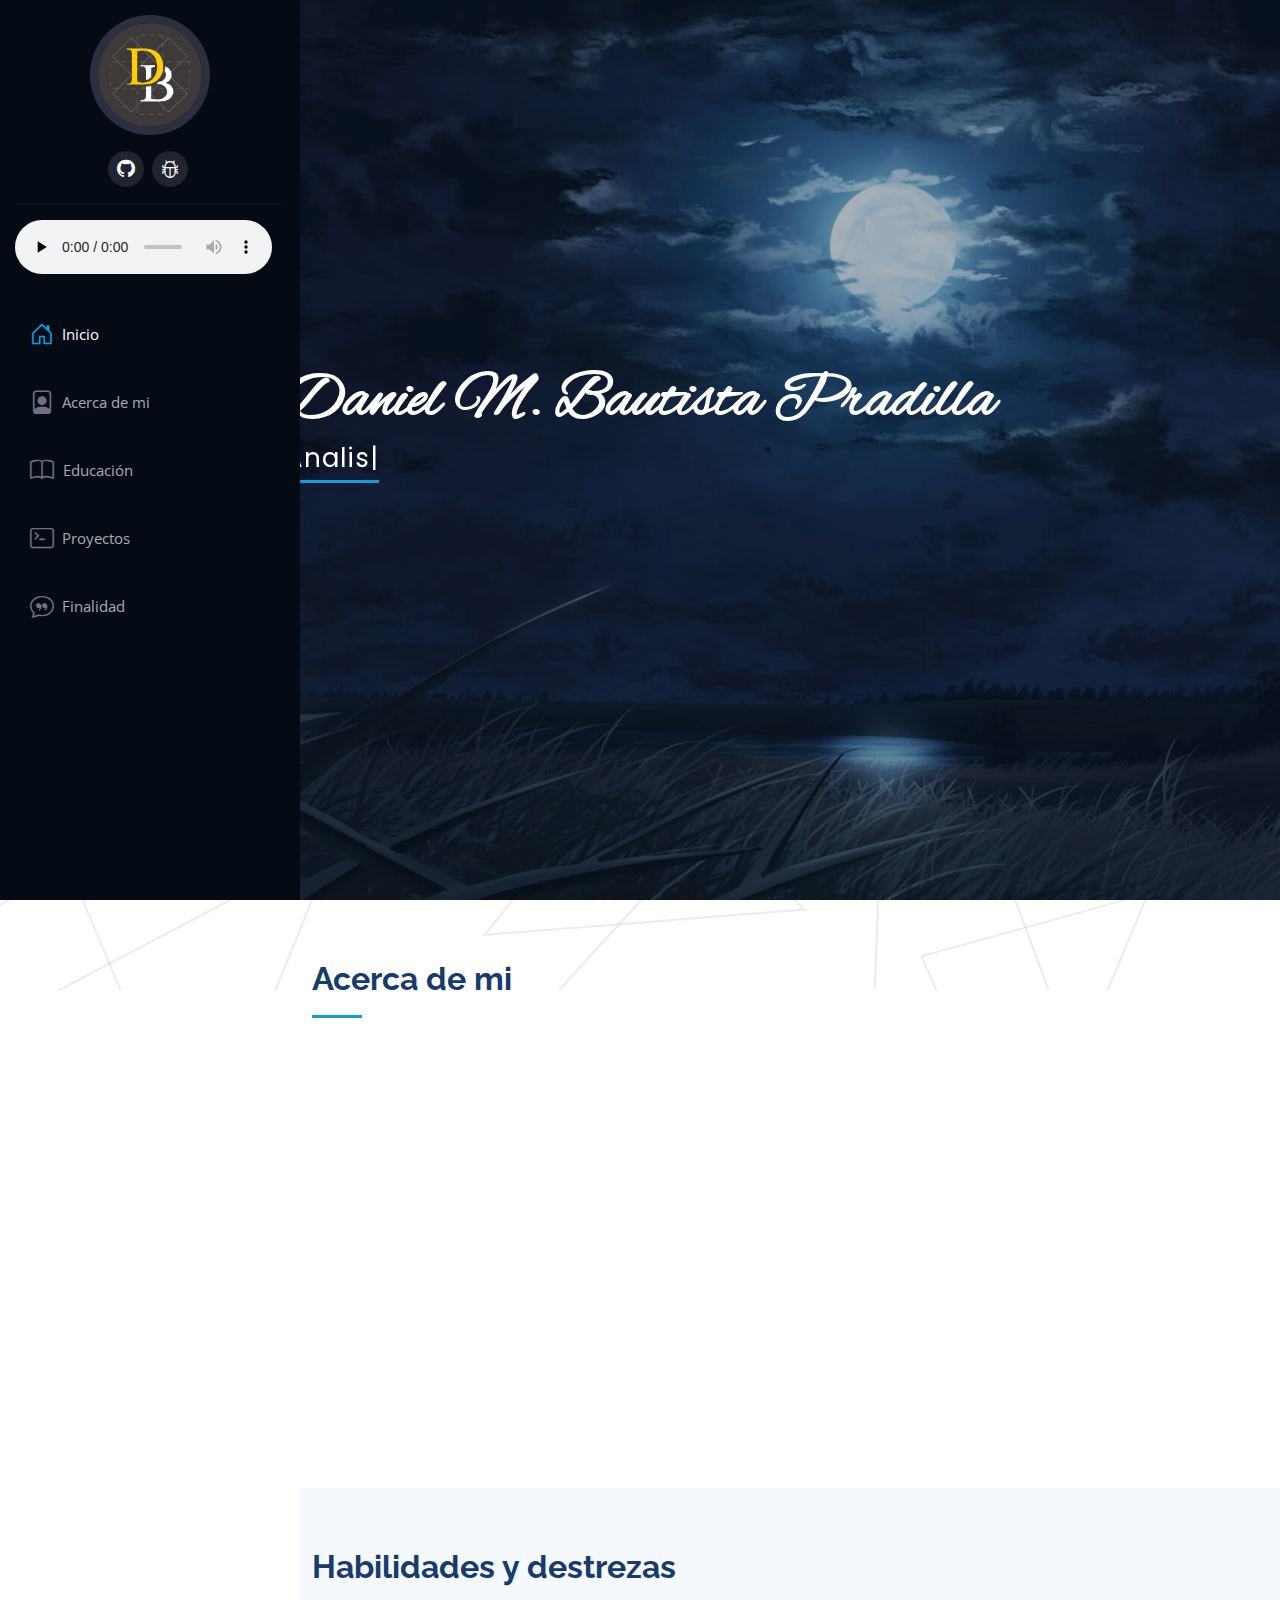
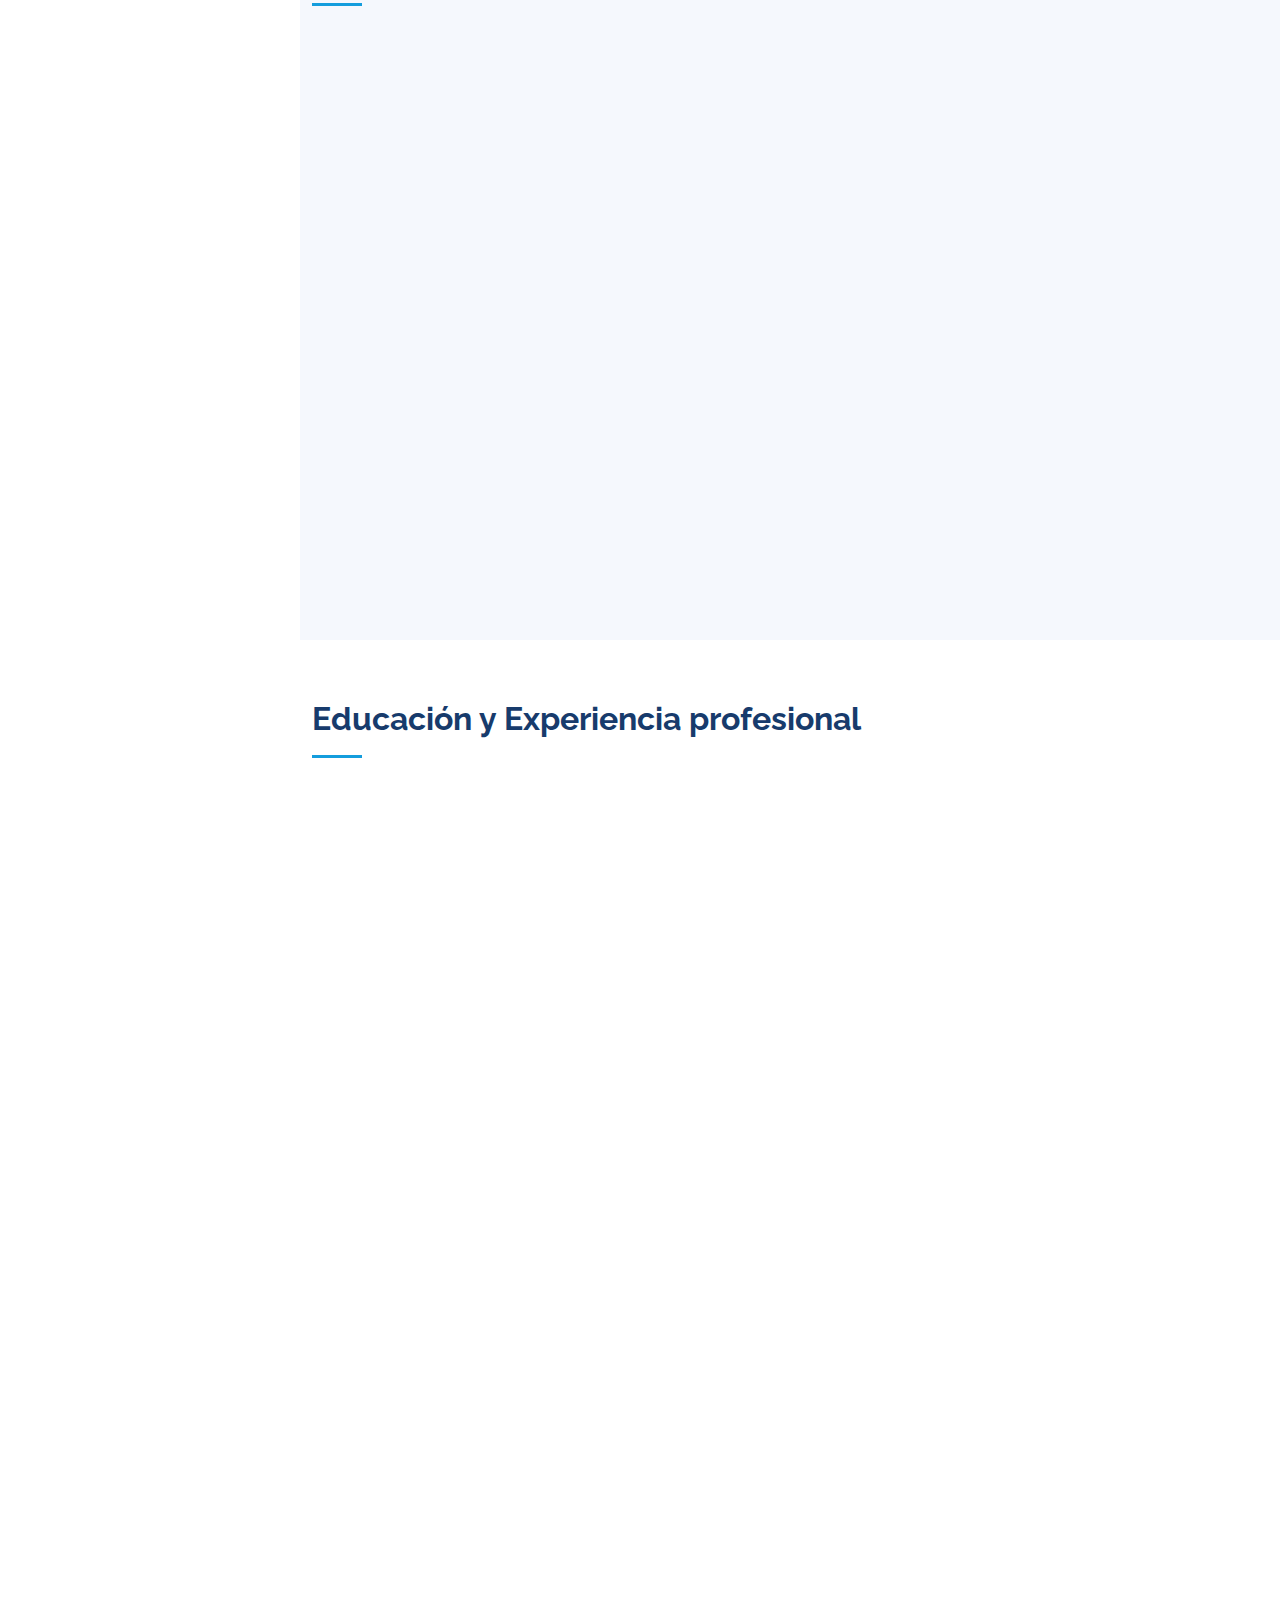
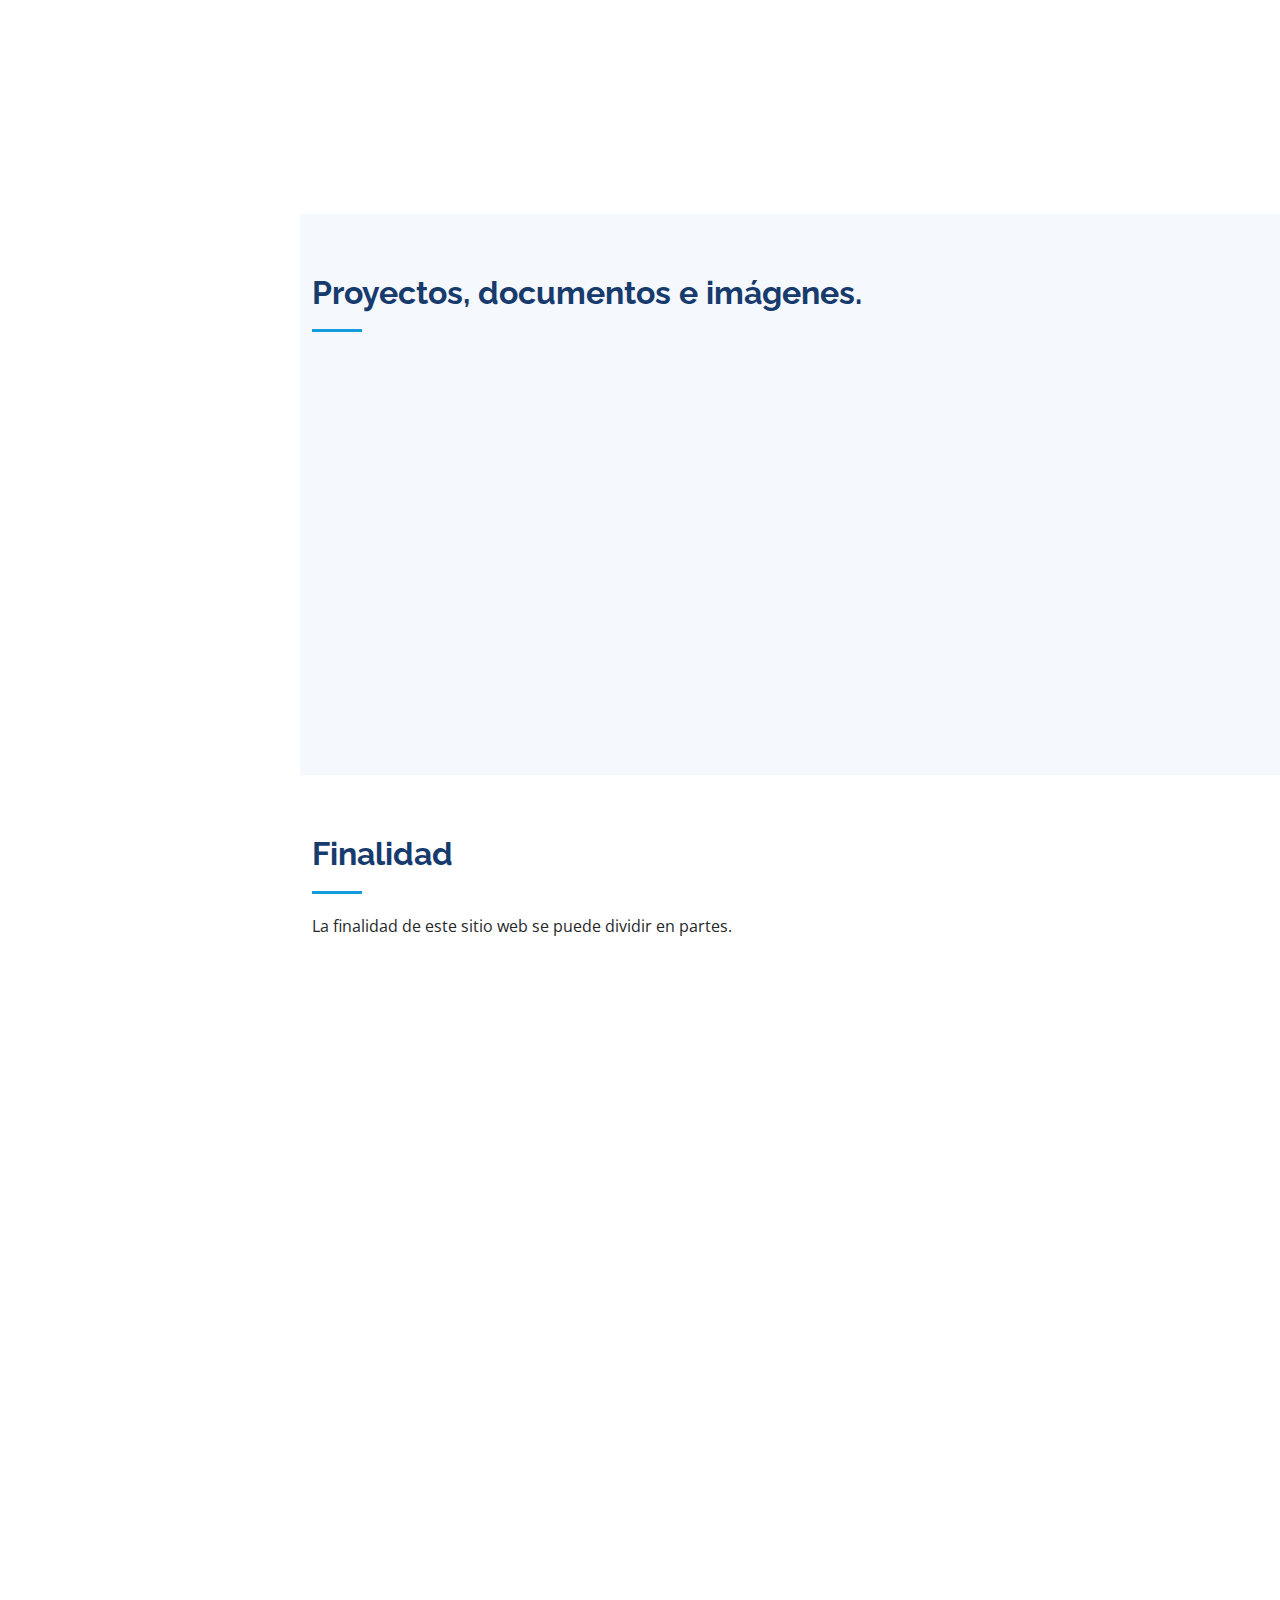
==== commit beff125d: "Fix, tooltip error" ====
--- a/index.html
+++ b/index.html
@@ -45,7 +45,7 @@
         <img src="assets/img/profile-img.png" class="img-fluid rounded-circle" loading="lazy">
         <div class="social-links mt-3 text-center">
           <a id="Migithub" onclick="mostrarConfirmacionGithub()"><i class="bi bi-github"></i></a>
-          <a id="errorbroma" onclick="mostrarConfirmacionerror()"><i class="bi bi-bug"></i></a>
+          <a id="errorbroma" onclick="mostrarConfirmacionerror()" data-toggle="tooltip" title="No lo pulses!"><i class="bi bi-bug"></i></a>
         </div>
       </div>
 
@@ -77,8 +77,8 @@
   <section id="hero" class="d-flex flex-column justify-content-center align-items-center">
     <div class="hero-container" data-aos="fade-in">
       <h1 id="miFirma">Daniel M. Bautista Pradilla</h1>
-      <p>Soy <span class="typed"
-          data-typed-items="Desarrollador Web, Diseñador de bases de datos relacionales, Entusiasta del PC"></span>
+      <p> <span class="typed"
+          data-typed-items="Analista de desarrollo de software, Entusiasta del PC., Guapo ♫, Poderoso ♫, Asombroso ♫, Muy hermoso ♫, Soy precioso ♫, Armonioso ♫, Un buen socio ♫, Misterioso ♫, Buena gente ♫, Detergente ♫, Muy majete ♫, Inteligente ♫, Nada ojete ♫, Irreverente ♫, Un exponente ♫, Muy perfecto es lo que soy ♫"></span>
       </p>
 
       <!-- ======= 15 luciérnagas ======= -->
@@ -117,32 +117,23 @@
           </div>
 
           <div class="col-lg-8 pt-4 pt-lg-0 content" data-aos="fade-left">
-            <h3>Desarrollador web y diseñador de base de datos relacionales.</h3>
-            <p class="fst-italic">
-              Soy tecnólogo en sistemas, mi motivación es crear soluciones útiles y he trabajado en algunos proyectos
-              web usando principalmente Laravel (PHP),
-              MySQL /MariaDB, SQL Server, Bootstrap y API REST.
+            <h3>Analista de desarrollo de software.</h3>
+            <br>
+
+            <p>Soy tecnólogo en sistemas y he trabajado en algunos proyectos web usando principalmente Laravel (PHP),
+              MySQL /MariaDB, SQL Server, Bootstrap y API REST.</p>
+
+            <p>He creado proyectos partiendo de cero, diseño y codificación; pero también he
+              participado con proyectos ya creados con mucho tiempo de uso editando y corrigiendo problemas. A futuro me
+              gustaría continuar con mi formación profesional ya que los temas de resolución de problemas en informática
+              son muy extensos.
             </p>
-            <div class="row">
-              <div class="col-lg-6">
-                <ul>
-                  <li><i class="bi bi-chevron-right"></i> <strong>Website:</strong>
-                    <span>https://danielbp019.github.io/</span>
-                  </li>
-                  <li><i class="bi bi-chevron-right"></i> <strong>Ciudad:</strong> <span>Floridablanca, Colombia</span>
-                  </li>
-                </ul>
-              </div>
-              <div class="col-lg-6">
-                <ul>
-                  <li><i class="bi bi-chevron-right"></i> <strong>Educación:</strong> <span>Tecnólogo de sistemas</span>
-                  </li>
-                </ul>
-              </div>
-            </div>
+
             <p>Fui voluntario en una comunidad digital de ayuda informática (https://buldar.com)
-              durante varios años. Mi objetivo era contribuir a resolver problemas y compartir
-              conocimiento en América Latina.</p>
+              durante varios años hasta que la comunidad cerro. Mi objetivo era contribuir a resolver problemas y
+              compartir
+              conocimiento en América Latina de informatica y hardware.</p>
+
           </div>
         </div>
 
@@ -155,79 +146,147 @@
 
         <div class="section-title">
           <h2>Habilidades y destrezas</h2>
-          <p>He trabajado con las siguentes tecnologias:</p>
-        </div>
-
-        <div class="row skills-content">
-
-          <div class="col-lg-6" data-aos="fade-up">
-
-            <div class="progress">
-              <span class="skill">
-                <p class="fs-5"><i class="bi bi-check-circle-fill text-success"></i> HTML5 </p>
-              </span>
-            </div>
-
-            <div class="progress">
-              <span class="skill">
-                <p class="fs-5"><i class="bi bi-check-circle-fill text-success"></i> MySQL/MariaDB </p>
-              </span>
-            </div>
-
-            <div class="progress">
-              <span class="skill">
-                <p class="fs-5"><i class="bi bi-check-circle-fill text-success"></i> CSS </p>
-              </span>
-            </div>
-
-            <div class="progress">
-              <span class="skill">
-                <p class="fs-5"><i class="bi bi-check-circle-fill text-success"></i> Vue.js </p>
-              </span>
-            </div>
-
-            <div class="progress">
-              <span class="skill">
-                <p class="fs-5"><i class="bi bi-check-circle-fill text-success"></i> Bootstrap </p>
-              </span>
-            </div>
-
-          </div>
-
-          <div class="col-lg-6" data-aos="fade-up" data-aos-delay="100">
-
-            <div class="progress">
-              <span class="skill">
-                <p class="fs-5"><i class="bi bi-check-circle-fill text-success"></i> Laravel (PHP) </p>
-              </span>
-            </div>
-
-            <div class="progress">
-              <span class="skill">
-                <p class="fs-5"><i class="bi bi-check-circle-fill text-success"></i> JavaScript </p>
-              </span>
-            </div>
-
-            <div class="progress">
-              <span class="skill">
-                <p class="fs-5"><i class="bi bi-check-circle-fill text-success"></i> SQL Server </p>
-              </span>
-            </div>
-
-            <div class="progress">
-              <span class="skill">
-                <p class="fs-5"><i class="bi bi-check-circle-fill text-success"></i> API REST</p>
-              </span>
-            </div>
-
-            <div class="progress">
-              <span class="skill">
-                <p class="fs-5"><i class="bi bi-check-circle-fill text-success"></i> JSON</p>
-              </span>
-            </div>
-
-          </div>
-        </div>
+        </div>
+
+        <div class="row skills-content align-items-center" data-aos="fade-up">
+          <p>He trabajado con las siguentes tecnologias (Nombres en tooltips):</p>
+
+          <!-- ======= Primera columna A ======= -->
+          <div class="col-lg-4">
+            <div class="progress">
+              <img src="https://cdn.jsdelivr.net/gh/devicons/devicon/icons/php/php-original.svg" height="40"
+                alt="php logo" data-bs-toggle="tooltip" data-bs-placement="right" title="PHP" />
+            </div>
+
+            <div class="progress">
+              <img src="https://skillicons.dev/icons?i=laravel" height="40" alt="laravel logo" data-bs-toggle="tooltip"
+                data-bs-placement="right" title="Laravel" />
+            </div>
+
+            <div class="progress">
+              <img src="https://cdn.jsdelivr.net/gh/devicons/devicon/icons/mysql/mysql-original-wordmark.svg"
+                height="40" alt="mysql logo" data-bs-toggle="tooltip" data-bs-placement="right" title="Mysql" />
+            </div>
+
+            <div class="progress">
+              <img src="https://skillicons.dev/icons?i=bootstrap" height="40" alt="bootstrap logo"
+                data-bs-toggle="tooltip" data-bs-placement="right" title="Bootstrap" />
+            </div>
+
+            <div class="progress">
+              <img
+                src="https://cdn.jsdelivr.net/gh/devicons/devicon/icons/microsoftsqlserver/microsoftsqlserver-plain-wordmark.svg"
+                height="40" alt="microsoftsqlserver logo" data-bs-toggle="tooltip" data-bs-placement="right"
+                title="Microsoft sql server" />
+            </div>
+          </div>
+
+          <!-- ======= Segunda columna A ======= -->
+          <div class="col-lg-4">
+            <div class="progress">
+              <img src="https://skillicons.dev/icons?i=html" height="40" alt="html5 logo" data-bs-toggle="tooltip"
+                data-bs-placement="right" title="HTML5" data-bs-toggle="tooltip" data-bs-placement="right"
+                title="HTML5" />
+            </div>
+
+            <div class="progress">
+              <img src="https://skillicons.dev/icons?i=css" height="40" alt="css3 logo" data-bs-toggle="tooltip"
+                data-bs-placement="right" title="CSS3" data-bs-toggle="tooltip" data-bs-placement="right"
+                title="CSS3" />
+            </div>
+
+            <div class="progress">
+              <img src="https://skillicons.dev/icons?i=js" height="40" alt="javascript logo" data-bs-toggle="tooltip"
+                data-bs-placement="right" title="Javascript" data-bs-toggle="tooltip" data-bs-placement="right"
+                title="Javascript" />
+            </div>
+
+            <div class="progress">
+              <img src="https://skillicons.dev/icons?i=jquery" height="40" alt="jquery logo" data-bs-toggle="tooltip"
+                data-bs-placement="right" title="Jquery" data-bs-toggle="tooltip" data-bs-placement="right"
+                title="Jquery" />
+            </div>
+
+            <div class="progress">
+              <img src="https://cdn.jsdelivr.net/gh/devicons/devicon/icons/typescript/typescript-original.svg"
+                height="40" alt="typescript logo" data-bs-toggle="tooltip" data-bs-placement="right"
+                title="Typescript" />
+            </div>
+          </div>
+
+          <!-- ======= Tercera columna A ======= -->
+          <div class="col-lg-4">
+            <div class="progress">
+              <img src="https://skillicons.dev/icons?i=git" height="40" alt="git logo" data-bs-toggle="tooltip"
+                data-bs-placement="right" title="Git" />
+            </div>
+
+            <div class="progress">
+              <img src="https://skillicons.dev/icons?i=github" height="40" alt="github logo" data-bs-toggle="tooltip"
+                data-bs-placement="right" title="Github" />
+            </div>
+
+            <div class="progress">
+              <img src="https://cdn.jsdelivr.net/gh/devicons/devicon/icons/composer/composer-original.svg" height="40"
+                alt="composer logo" data-bs-toggle="tooltip" data-bs-placement="right" title="Composer" />
+            </div>
+
+            <div class="progress">
+              <img src="https://cdn.jsdelivr.net/gh/devicons/devicon/icons/nodejs/nodejs-original.svg" height="40"
+                alt="nodejs logo" data-bs-toggle="tooltip" data-bs-placement="right" title="Nodejs" />
+            </div>
+
+            <div class="progress">
+              <img src="https://cdn.jsdelivr.net/gh/devicons/devicon/icons/npm/npm-original-wordmark.svg" height="40"
+                alt="npm logo" data-bs-toggle="tooltip" data-bs-placement="right" title="Npm" />
+            </div>
+          </div>
+        </div><!-- ======= end ======= -->
+
+        <br>
+
+        <div class="row skills-content align-items-center" data-aos="fade-up" data-aos-delay="100">
+          <p>Algo de experiencia con (Nombres en tooltips):</p>
+          <!-- ======= Primera columna B ======= -->
+          <div class="col-lg-4" data-aos="fade-up">
+            <div class="progress">
+              <img src="https://cdn.simpleicons.org/react/61DAFB" height="40" alt="react logo" data-bs-toggle="tooltip"
+                data-bs-placement="right" title="React" />
+            </div>
+
+            <div class="progress">
+              <img src="https://skillicons.dev/icons?i=angular" height="40" alt="angularjs logo"
+                data-bs-toggle="tooltip" data-bs-placement="right" title="Angular js" />
+            </div>
+          </div>
+
+          <!-- ======= Segunda columna B ======= -->
+          <div class="col-lg-4" data-aos="fade-up">
+            <div class="progress">
+              <img src="https://cdn.jsdelivr.net/gh/devicons/devicon/icons/vuejs/vuejs-original.svg" height="40"
+                alt="vuejs logo" data-bs-toggle="tooltip" data-bs-placement="right" title="Vue js" />
+            </div>
+
+            <div class="progress">
+              <img src="https://cdn.jsdelivr.net/gh/devicons/devicon/icons/vuetify/vuetify-original.svg" height="40"
+                alt="vuetify logo" data-bs-toggle="tooltip" data-bs-placement="right" title="Vuetify" />
+            </div>
+          </div>
+
+          <!-- ======= Tercera columna B ======= -->
+          <div class="col-lg-4" data-aos="fade-up">
+            <div class="progress">
+              <img src="https://cdn.simpleicons.org/express/000000" height="40" alt="express logo"
+                data-bs-toggle="tooltip" data-bs-placement="right" title="Express js" />
+            </div>
+
+            <div class="progress">
+              <img src="https://cdn.jsdelivr.net/gh/devicons/devicon/icons/nextjs/nextjs-original.svg" height="40"
+                alt="nextjs logo" data-bs-toggle="tooltip" data-bs-placement="right" title="Next js" />
+            </div>
+          </div>
+        </div><!-- ======= end ======= -->
+
       </div>
     </section><!-- End Skills Section -->
 
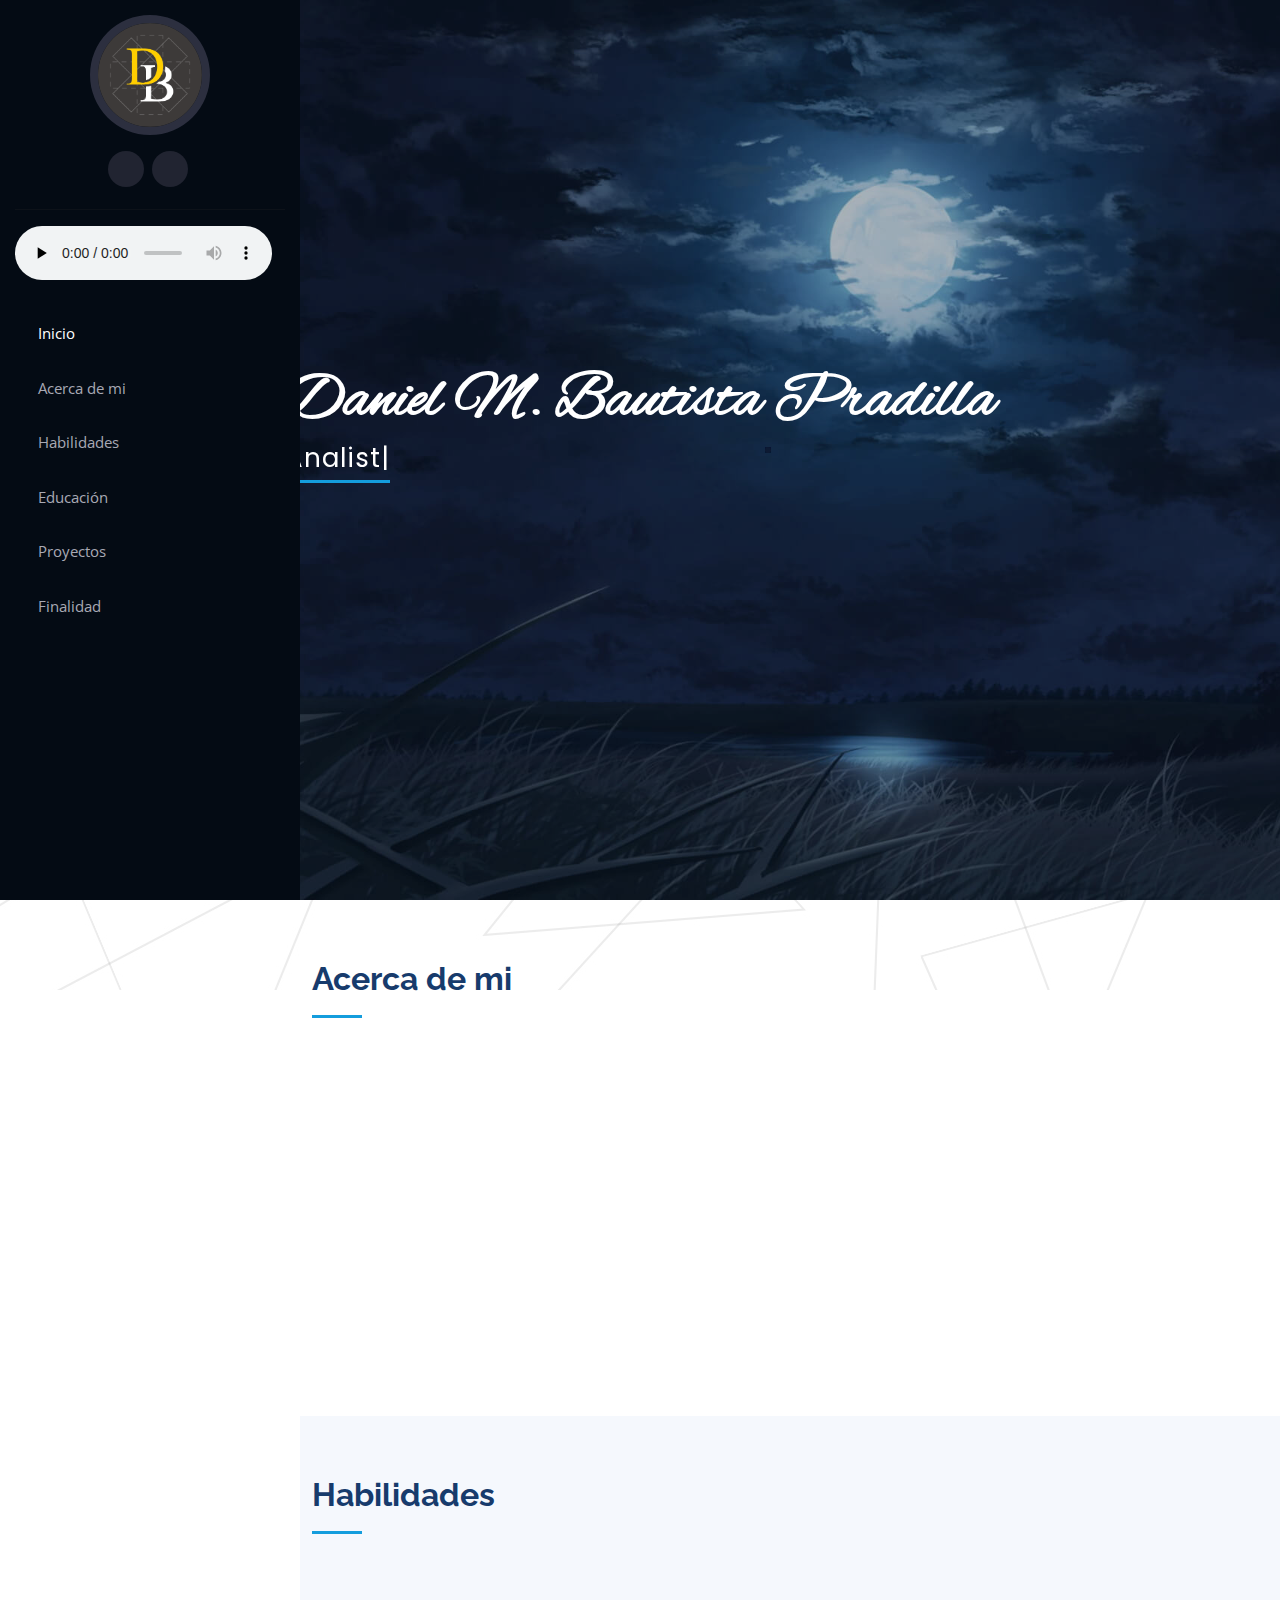
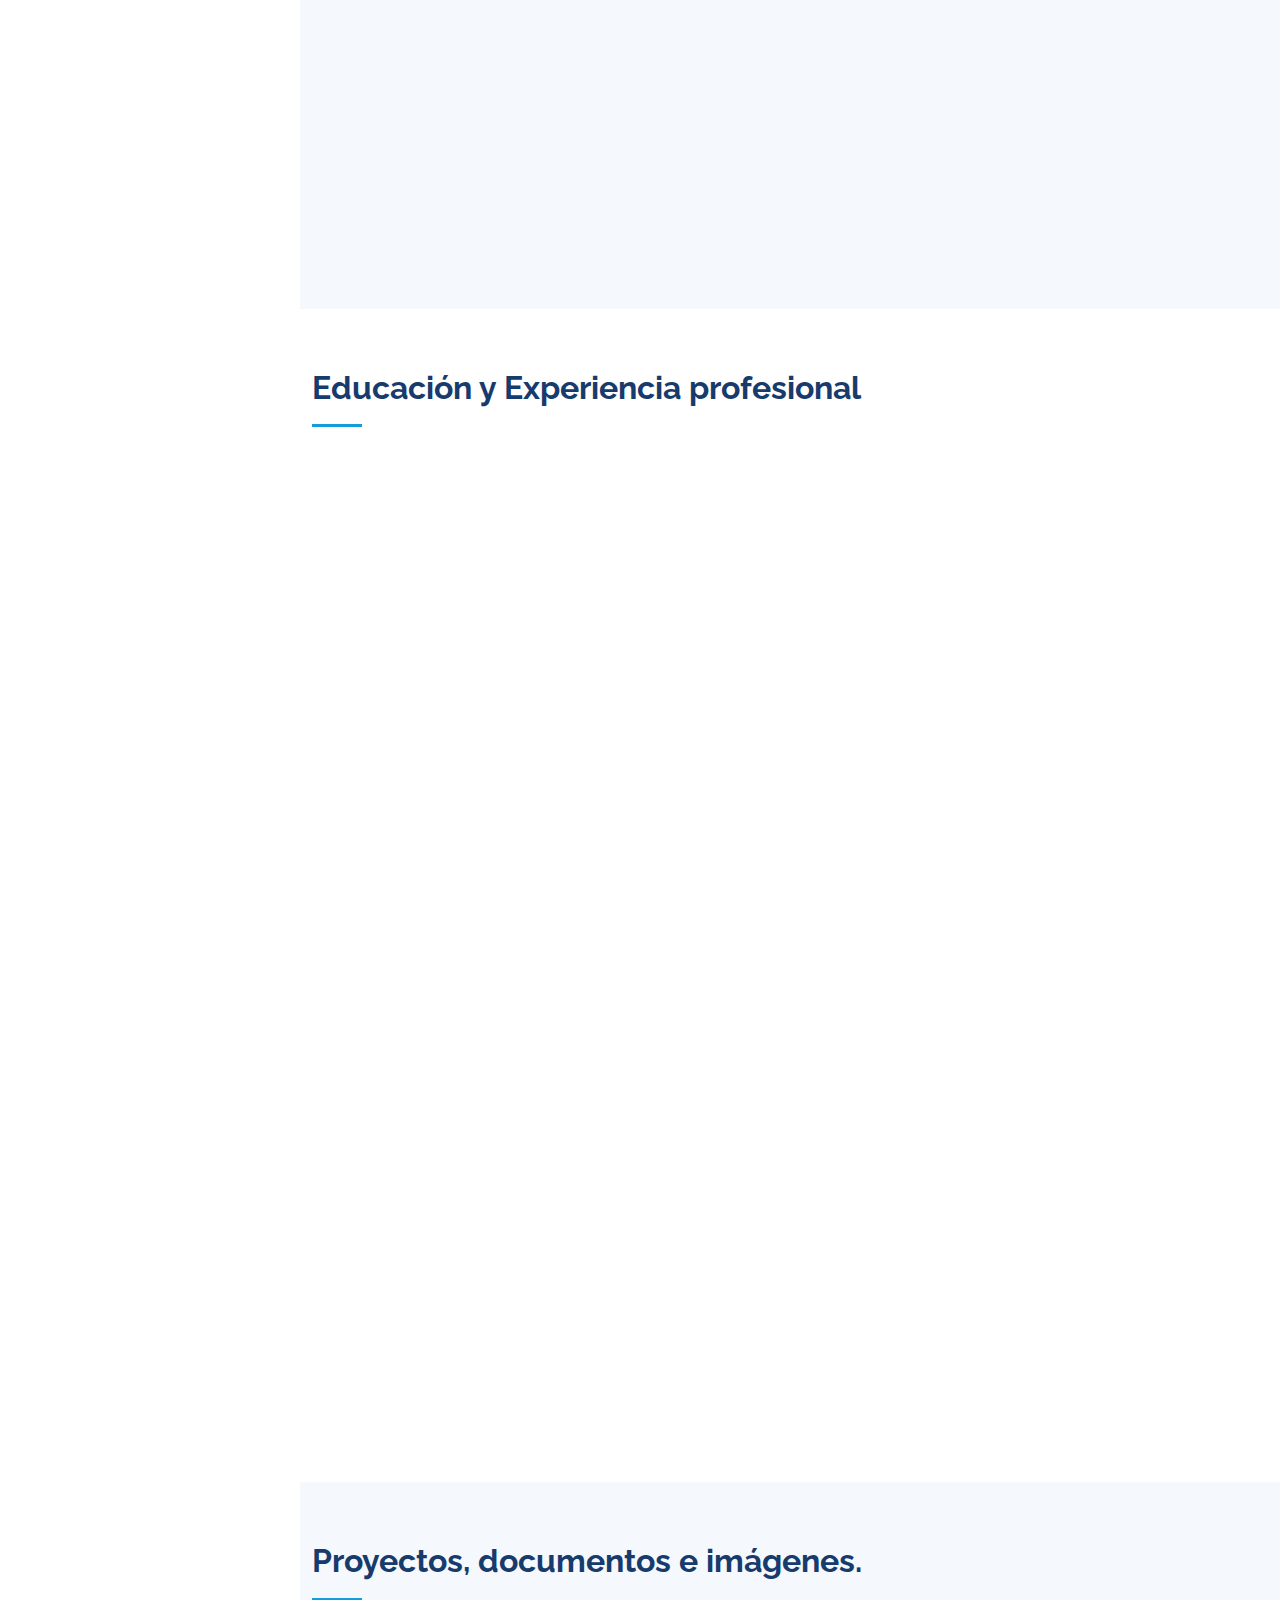
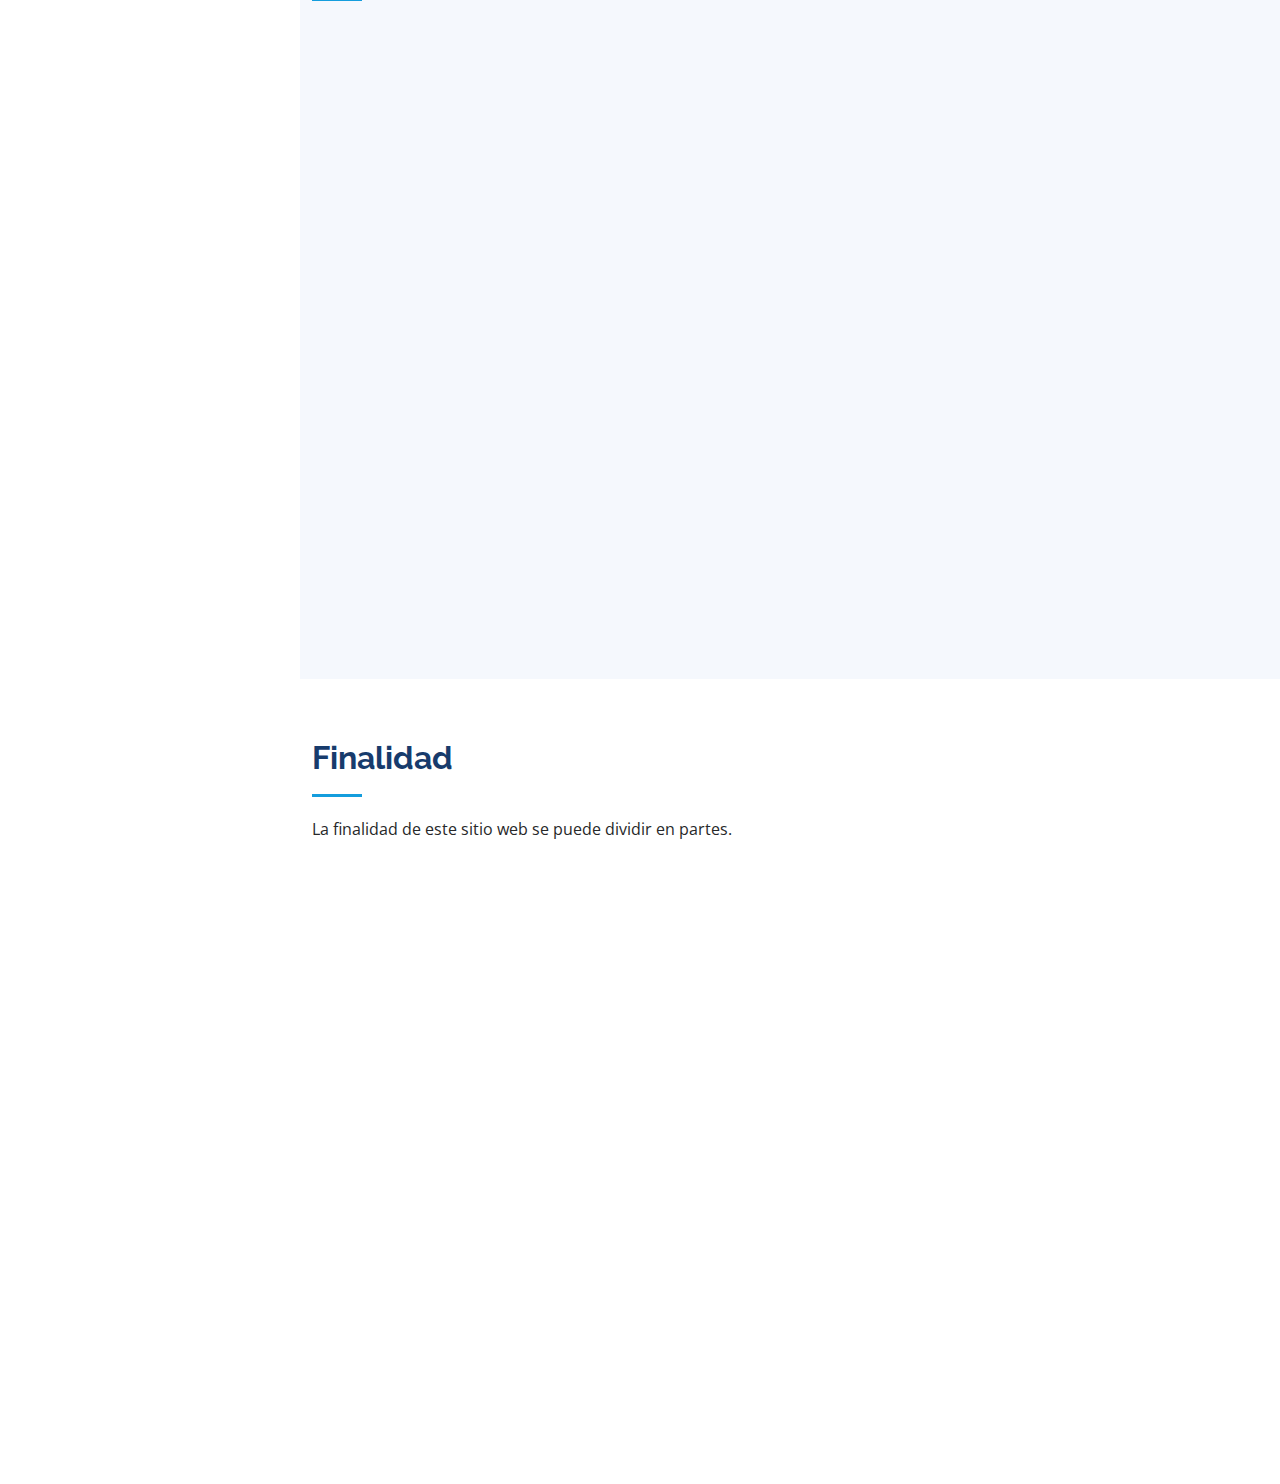
==== commit 9e6fa355: "Update index.html" ====
--- a/index.html
+++ b/index.html
@@ -4,7 +4,7 @@
 <head>
   <meta charset="utf-8">
   <meta content="width=device-width, initial-scale=1.0" name="viewport">
-  <meta name="author" content="Daniel B. P.">
+  <meta name="author" content="Daniel M. Bautista P.">
   <title>Proyecto GD.</title>
 
   <!-- Favicons -->
@@ -17,10 +17,15 @@
     rel="stylesheet">
   <link href="https://fonts.googleapis.com/css2?family=Alex+Brush&family=Cookie&display=swap" rel="stylesheet">
 
-  <!-- Vendor CSS Files -->
+  <!-- CSS Files -->
+  <link href="https://cdn.jsdelivr.net/npm/bootstrap@5.3.3/dist/css/bootstrap.min.css" rel="stylesheet"
+    integrity="sha384-QWTKZyjpPEjISv5WaRU9OFeRpok6YctnYmDr5pNlyT2bRjXh0JMhjY6hW+ALEwIH" crossorigin="anonymous">
+  <script src="https://cdn.jsdelivr.net/npm/bootstrap@5.3.3/dist/js/bootstrap.bundle.min.js"
+    integrity="sha384-YvpcrYf0tY3lHB60NNkmXc5s9fDVZLESaAA55NDzOxhy9GkcIdslK1eN7N6jIeHz"
+    crossorigin="anonymous"></script>
+
+  <link href="assets/vendor/bootstrap-icons-1.11.3/font/bootstrap-icons.min.css" rel="stylesheet">
   <link href="assets/vendor/aos/aos.css" rel="stylesheet">
-  <link href="assets/vendor/bootstrap/css/bootstrap.min.css" rel="stylesheet">
-  <link href="assets/vendor/bootstrap-icons/bootstrap-icons.css" rel="stylesheet">
   <link href="assets/vendor/glightbox/css/glightbox.min.css" rel="stylesheet">
   <link href="assets/vendor/swiper/swiper-bundle.min.css" rel="stylesheet">
 
@@ -29,7 +34,7 @@
   <!-- Mis reglas -->
   <link href="assets/css/miregla.css" rel="stylesheet">
   <!-- Normalize -->
-  <link href="assets/css/normalize.css" rel="stylesheet">
+  <link href="assets/css/normalizev8.0.1.css" rel="stylesheet">
 </head>
 
 <body>
@@ -45,7 +50,8 @@
         <img src="assets/img/profile-img.png" class="img-fluid rounded-circle" loading="lazy">
         <div class="social-links mt-3 text-center">
           <a id="Migithub" onclick="mostrarConfirmacionGithub()"><i class="bi bi-github"></i></a>
-          <a id="errorbroma" onclick="mostrarConfirmacionerror()" data-toggle="tooltip" title="No lo pulses!"><i class="bi bi-bug"></i></a>
+          <a id="errorbroma" onclick="mostrarConfirmacionerror()" data-toggle="tooltip" title="No lo pulses!"><i
+              class="bi bi-bug"></i></a>
         </div>
       </div>
 
@@ -62,10 +68,12 @@
           </li>
           <li><a href="#about" class="nav-link scrollto"><i class="bi bi-file-person"></i> <span>Acerca de mi</span></a>
           </li>
+          <li><a href="#skills" class="nav-link scrollto"><i class="bi bi-star-fill"></i> <span>Habilidades</span></a>
+          </li>
           <li><a href="#resume" class="nav-link scrollto"><i class="bi bi-book"></i> <span>Educación</span></a>
           </li>
-          <li><a href="#portfolio" class="nav-link scrollto"><i class="bi bi-terminal"></i>
-              <span>Proyectos</span></a></li>
+          <li><a href="#portfolio" class="nav-link scrollto"><i class="bi bi-terminal"></i> <span>Proyectos</span></a>
+          </li>
           <li><a href="#services" class="nav-link scrollto"><i class="bi bi-chat-quote"></i> <span>Finalidad</span></a>
           </li>
         </ul>
@@ -77,8 +85,7 @@
   <section id="hero" class="d-flex flex-column justify-content-center align-items-center">
     <div class="hero-container" data-aos="fade-in">
       <h1 id="miFirma">Daniel M. Bautista Pradilla</h1>
-      <p> <span class="typed"
-          data-typed-items="Analista de desarrollo de software, Entusiasta del PC., Guapo ♫, Poderoso ♫, Asombroso ♫, Muy hermoso ♫, Soy precioso ♫, Armonioso ♫, Un buen socio ♫, Misterioso ♫, Buena gente ♫, Detergente ♫, Muy majete ♫, Inteligente ♫, Nada ojete ♫, Irreverente ♫, Un exponente ♫, Muy perfecto es lo que soy ♫"></span>
+      <p> <span class="typed" data-typed-items="Analista de desarrollo de software, Entusiasta del PC."></span>
       </p>
 
       <!-- ======= 15 luciérnagas ======= -->
@@ -112,12 +119,8 @@
         </div>
 
         <div class="row">
-          <div class="col-lg-4 text-center" data-aos="fade-right">
-            <img src="assets/img/para_documento.jpg" class="rounded" height="300" width="280" loading="lazy">
-          </div>
-
-          <div class="col-lg-8 pt-4 pt-lg-0 content" data-aos="fade-left">
-            <h3>Analista de desarrollo de software.</h3>
+          <div class="col-lg-12 pt-4 pt-lg-0 content" data-aos="fade-up">
+            <h3>Analista de desarrollo de software</h3>
             <br>
 
             <p>Soy tecnólogo en sistemas y he trabajado en algunos proyectos web usando principalmente Laravel (PHP),
@@ -133,7 +136,6 @@
               durante varios años hasta que la comunidad cerro. Mi objetivo era contribuir a resolver problemas y
               compartir
               conocimiento en América Latina de informatica y hardware.</p>
-
           </div>
         </div>
 
@@ -145,148 +147,50 @@
       <div class="container">
 
         <div class="section-title">
-          <h2>Habilidades y destrezas</h2>
+          <h2>Habilidades</h2>
         </div>
 
         <div class="row skills-content align-items-center" data-aos="fade-up">
-          <p>He trabajado con las siguentes tecnologias (Nombres en tooltips):</p>
-
-          <!-- ======= Primera columna A ======= -->
-          <div class="col-lg-4">
-            <div class="progress">
-              <img src="https://cdn.jsdelivr.net/gh/devicons/devicon/icons/php/php-original.svg" height="40"
-                alt="php logo" data-bs-toggle="tooltip" data-bs-placement="right" title="PHP" />
-            </div>
-
-            <div class="progress">
-              <img src="https://skillicons.dev/icons?i=laravel" height="40" alt="laravel logo" data-bs-toggle="tooltip"
-                data-bs-placement="right" title="Laravel" />
-            </div>
-
-            <div class="progress">
-              <img src="https://cdn.jsdelivr.net/gh/devicons/devicon/icons/mysql/mysql-original-wordmark.svg"
-                height="40" alt="mysql logo" data-bs-toggle="tooltip" data-bs-placement="right" title="Mysql" />
-            </div>
-
-            <div class="progress">
-              <img src="https://skillicons.dev/icons?i=bootstrap" height="40" alt="bootstrap logo"
-                data-bs-toggle="tooltip" data-bs-placement="right" title="Bootstrap" />
-            </div>
-
-            <div class="progress">
-              <img
-                src="https://cdn.jsdelivr.net/gh/devicons/devicon/icons/microsoftsqlserver/microsoftsqlserver-plain-wordmark.svg"
-                height="40" alt="microsoftsqlserver logo" data-bs-toggle="tooltip" data-bs-placement="right"
-                title="Microsoft sql server" />
-            </div>
-          </div>
-
-          <!-- ======= Segunda columna A ======= -->
-          <div class="col-lg-4">
-            <div class="progress">
-              <img src="https://skillicons.dev/icons?i=html" height="40" alt="html5 logo" data-bs-toggle="tooltip"
-                data-bs-placement="right" title="HTML5" data-bs-toggle="tooltip" data-bs-placement="right"
-                title="HTML5" />
-            </div>
-
-            <div class="progress">
-              <img src="https://skillicons.dev/icons?i=css" height="40" alt="css3 logo" data-bs-toggle="tooltip"
-                data-bs-placement="right" title="CSS3" data-bs-toggle="tooltip" data-bs-placement="right"
-                title="CSS3" />
-            </div>
-
-            <div class="progress">
-              <img src="https://skillicons.dev/icons?i=js" height="40" alt="javascript logo" data-bs-toggle="tooltip"
-                data-bs-placement="right" title="Javascript" data-bs-toggle="tooltip" data-bs-placement="right"
-                title="Javascript" />
-            </div>
-
-            <div class="progress">
-              <img src="https://skillicons.dev/icons?i=jquery" height="40" alt="jquery logo" data-bs-toggle="tooltip"
-                data-bs-placement="right" title="Jquery" data-bs-toggle="tooltip" data-bs-placement="right"
-                title="Jquery" />
-            </div>
-
-            <div class="progress">
-              <img src="https://cdn.jsdelivr.net/gh/devicons/devicon/icons/typescript/typescript-original.svg"
-                height="40" alt="typescript logo" data-bs-toggle="tooltip" data-bs-placement="right"
-                title="Typescript" />
-            </div>
-          </div>
-
-          <!-- ======= Tercera columna A ======= -->
-          <div class="col-lg-4">
-            <div class="progress">
-              <img src="https://skillicons.dev/icons?i=git" height="40" alt="git logo" data-bs-toggle="tooltip"
-                data-bs-placement="right" title="Git" />
-            </div>
-
-            <div class="progress">
-              <img src="https://skillicons.dev/icons?i=github" height="40" alt="github logo" data-bs-toggle="tooltip"
-                data-bs-placement="right" title="Github" />
-            </div>
-
-            <div class="progress">
-              <img src="https://cdn.jsdelivr.net/gh/devicons/devicon/icons/composer/composer-original.svg" height="40"
-                alt="composer logo" data-bs-toggle="tooltip" data-bs-placement="right" title="Composer" />
-            </div>
-
-            <div class="progress">
-              <img src="https://cdn.jsdelivr.net/gh/devicons/devicon/icons/nodejs/nodejs-original.svg" height="40"
-                alt="nodejs logo" data-bs-toggle="tooltip" data-bs-placement="right" title="Nodejs" />
-            </div>
-
-            <div class="progress">
-              <img src="https://cdn.jsdelivr.net/gh/devicons/devicon/icons/npm/npm-original-wordmark.svg" height="40"
-                alt="npm logo" data-bs-toggle="tooltip" data-bs-placement="right" title="Npm" />
-            </div>
-          </div>
+
+          <table class="table table-borderless">
+            <tr>
+              <td colspan="3">He trabajado con las siguentes tecnologias:</td>
+            </tr>
+            <tr>
+              <td><img src="https://skillicons.dev/icons?i=html" height="40" alt="html5 logo" /> HTML5</td>
+              <td><img src="https://skillicons.dev/icons?i=css" height="40" alt="css3 logo" /> CSS3</td>
+              <td><img src="https://skillicons.dev/icons?i=js" height="40" alt="javascript logo" /> Javascript</td>
+            </tr>
+            <tr>
+              <td><img src="https://cdn.jsdelivr.net/gh/devicons/devicon/icons/php/php-original.svg" height="40"
+                  alt="php logo" /> PHP</td>
+              <td><img src="https://skillicons.dev/icons?i=laravel" height="40" alt="laravel logo" /> Laravel</td>
+              <td><img src="https://cdn.jsdelivr.net/gh/devicons/devicon/icons/mysql/mysql-original-wordmark.svg"
+                  height="40" alt="mysql logo" /> Mysql</td>
+            </tr>
+            <tr>
+              <td><img src="https://skillicons.dev/icons?i=bootstrap" height="40" alt="bootstrap logo" /> Bootstrap</td>
+              <td><img src="https://skillicons.dev/icons?i=jquery" height="40" alt="jquery logo" /> Jquery</td>
+              <td><img src="https://cdn.jsdelivr.net/gh/devicons/devicon/icons/composer/composer-original.svg"
+                  height="40" alt="composer logo" /> Composer</td>
+            </tr>
+            <tr>
+              <td><img
+                  src="https://cdn.jsdelivr.net/gh/devicons/devicon/icons/microsoftsqlserver/microsoftsqlserver-plain-wordmark.svg"
+                  height="40" alt="microsoftsqlserver logo" />SQL Server</td>
+              <td><img src="https://skillicons.dev/icons?i=github" height="40" alt="github logo" /> Github</td>
+              <td><img src="https://skillicons.dev/icons?i=git" height="40" alt="git logo" /> Git</td>
+            </tr>
+            <tr>
+              <td><img src="https://cdn.jsdelivr.net/gh/devicons/devicon/icons/vuetify/vuetify-original.svg" height="40"
+                  alt="vuetify logo" /> Vuetify</td>
+              <td><img src="https://cdn.jsdelivr.net/gh/devicons/devicon/icons/nodejs/nodejs-original.svg" height="40"
+                  alt="nodejs logo" /> Nodejs</td>
+              <td></td>
+            </tr>
+          </table>
+
         </div><!-- ======= end ======= -->
-
-        <br>
-
-        <div class="row skills-content align-items-center" data-aos="fade-up" data-aos-delay="100">
-          <p>Algo de experiencia con (Nombres en tooltips):</p>
-          <!-- ======= Primera columna B ======= -->
-          <div class="col-lg-4" data-aos="fade-up">
-            <div class="progress">
-              <img src="https://cdn.simpleicons.org/react/61DAFB" height="40" alt="react logo" data-bs-toggle="tooltip"
-                data-bs-placement="right" title="React" />
-            </div>
-
-            <div class="progress">
-              <img src="https://skillicons.dev/icons?i=angular" height="40" alt="angularjs logo"
-                data-bs-toggle="tooltip" data-bs-placement="right" title="Angular js" />
-            </div>
-          </div>
-
-          <!-- ======= Segunda columna B ======= -->
-          <div class="col-lg-4" data-aos="fade-up">
-            <div class="progress">
-              <img src="https://cdn.jsdelivr.net/gh/devicons/devicon/icons/vuejs/vuejs-original.svg" height="40"
-                alt="vuejs logo" data-bs-toggle="tooltip" data-bs-placement="right" title="Vue js" />
-            </div>
-
-            <div class="progress">
-              <img src="https://cdn.jsdelivr.net/gh/devicons/devicon/icons/vuetify/vuetify-original.svg" height="40"
-                alt="vuetify logo" data-bs-toggle="tooltip" data-bs-placement="right" title="Vuetify" />
-            </div>
-          </div>
-
-          <!-- ======= Tercera columna B ======= -->
-          <div class="col-lg-4" data-aos="fade-up">
-            <div class="progress">
-              <img src="https://cdn.simpleicons.org/express/000000" height="40" alt="express logo"
-                data-bs-toggle="tooltip" data-bs-placement="right" title="Express js" />
-            </div>
-
-            <div class="progress">
-              <img src="https://cdn.jsdelivr.net/gh/devicons/devicon/icons/nextjs/nextjs-original.svg" height="40"
-                alt="nextjs logo" data-bs-toggle="tooltip" data-bs-placement="right" title="Next js" />
-            </div>
-          </div>
-        </div><!-- ======= end ======= -->
-
       </div>
     </section><!-- End Skills Section -->
 
@@ -404,43 +308,117 @@
 
           <div class="col-lg-4 col-md-6 portfolio-item filter-infos">
             <div class="portfolio-wrap">
-              <img src="assets/img/portfolio/wip800-600.png" class="img-fluid" alt="">
-              <div class="portfolio-links">
-                <a href="assets/img/portfolio/wip.png" data-gallery="portfolioGallery" class="portfolio-lightbox"><i
-                    class="bi bi-plus-circle"></i></a>
+              <div class="card mb-3" style="max-width: 540px; height: 200px;">
+                <div class="row g-0">
+                  <div class="col-md-4 d-flex align-items-center justify-content-center">
+                    <img src="assets/img/portfolio/wip800-600.png" class="img-fluid rounded-start">
+                  </div>
+                  <div class="col-md-8">
+                    <div class="card-body">
+                      <h5 class="card-title">Infografia de tipos de agarre</h5>
+                      <p class="card-text">Se explica los tipos de agarre de mouse para realizar compras informadas.</p>
+                      <div class="portfolio-links">
+                        <a href="assets/img/portfolio/wip.png" target="_blank"><i class="bi bi-link"></i></a>
+                      </div>
+                    </div>
+                  </div>
+                </div>
               </div>
             </div>
           </div>
 
           <div class="col-lg-4 col-md-6 portfolio-item filter-docs">
             <div class="portfolio-wrap">
-              <img src="assets/img/portfolio/macros.jpg" class="img-fluid" alt="">
-              <div class="portfolio-links">
-                <a href="assets/pdf/MisamigasmacrosWoW.pdf" target="_blank"><i class="bi bi-link"></i></a>
+              <div class="card mb-3" style="max-width: 540px; height: 200px;">
+                <div class="row g-0">
+                  <div class="col-md-4 d-flex align-items-center justify-content-center">
+                    <img src="assets/img/portfolio/pdf256x256.png" class="img-fluid rounded-start">
+                  </div>
+                  <div class="col-md-8">
+                    <div class="card-body">
+                      <h5 class="card-title">Guía de creación de macros</h5>
+                      <p class="card-text">Se explica como crear macros usando el lenguaje de macros y las opciones
+                        disponibles para el código.
+                      </p>
+                      <div class="portfolio-links">
+                        <a href="assets/pdf/MisamigasmacrosWoW.pdf" target="_blank"><i class="bi bi-link"></i></a>
+                      </div>
+                    </div>
+                  </div>
+                </div>
               </div>
             </div>
           </div>
 
           <div class="col-lg-4 col-md-6 portfolio-item filter-docs">
             <div class="portfolio-wrap">
-              <img src="assets/img/portfolio/opciones.jpg" class="img-fluid" alt="">
-              <div class="portfolio-links">
-                <a href="assets/pdf/Compendiodeopcionesgraficas.pdf" target="_blank"><i class="bi bi-link"></i></a>
+              <div class="card mb-3" style="max-width: 540px; height: 200px;">
+                <div class="row g-0">
+                  <div class="col-md-4 d-flex align-items-center justify-content-center">
+                    <img src="assets/img/portfolio/pdf256x256.png" class="img-fluid rounded-start">
+                  </div>
+                  <div class="col-md-8">
+                    <div class="card-body">
+                      <h5 class="card-title">Explicación de opciones gráficas</h5>
+                      <p class="card-text">Se explican las opciones gráficas presentes en motores de videojuegos y
+                        filtros.
+                      </p>
+                      <div class="portfolio-links">
+                        <a href="assets/pdf/Compendiodeopcionesgraficas.pdf" target="_blank"><i
+                            class="bi bi-link"></i></a>
+                      </div>
+                    </div>
+                  </div>
+                </div>
               </div>
             </div>
           </div>
 
           <div class="col-lg-4 col-md-6 portfolio-item filter-Proyectos">
             <div class="portfolio-wrap">
-              <img src="assets/img/portfolio/GitHub-Logo.jpg" class="img-fluid" alt="">
-              <div class="portfolio-links">
-                <a href="https://github.com/Danielbp019" target="_blank"><i class="bi bi-link"></i></a>
+              <div class="card mb-3" style="max-width: 540px; height: 200px;">
+                <div class="row g-0">
+                  <div class="col-md-4 d-flex align-items-center justify-content-center">
+                    <img src="assets/img/portfolio/github256.png" class="img-fluid rounded-start">
+                  </div>
+                  <div class="col-md-8">
+                    <div class="card-body">
+                      <h5 class="card-title">Mi Github</h5>
+                      <p class="card-text">Aquí está todo mi código hecho.
+                      </p>
+                      <div class="portfolio-links">
+                        <a href="https://github.com/Danielbp019" target="_blank"><i class="bi bi-link"></i></a>
+                      </div>
+                    </div>
+                  </div>
+                </div>
               </div>
             </div>
           </div>
 
-        </div>
-
+          <div class="col-lg-4 col-md-6 portfolio-item filter-Proyectos">
+            <div class="portfolio-wrap">
+              <div class="card mb-3" style="max-width: 540px; height: 200px;">
+                <div class="row g-0">
+                  <div class="col-md-4 d-flex align-items-center justify-content-center">
+                    <img src="assets/img/portfolio/page_coding256.png" class="img-fluid rounded-start">
+                  </div>
+                  <div class="col-md-8">
+                    <div class="card-body">
+                      <h5 class="card-title">Calculadora de Consumo Eléctrico</h5>
+                      <p class="card-text">Este proyecto calcula el costo de funcionamiento de artículos electrónicos.
+                      </p>
+                      <div class="portfolio-links">
+                        <a href="https://consumow.pages.dev" target="_blank"><i class="bi bi-link"></i></a>
+                      </div>
+                    </div>
+                  </div>
+                </div>
+              </div>
+            </div>
+          </div>
+
+        </div>
       </div>
     </section><!-- End Portfolio Section -->
 
@@ -457,17 +435,14 @@
           <div class="col-lg-4 col-md-6 icon-box" data-aos="fade-up">
             <div class="icon"><i class="bi bi-sunglasses"></i></div>
             <h4 class="title"><a href="">Presentación</a></h4>
-            <p class="description">Hola! este soy yo o al menos una parte de mi y de lo que puedo llegar a hacer. Esta
-              web parte de un estilo de terceros pero he realizado muchos cambios buscando reflejar un poco de mi
-              personalidad y que se adapte a lo que me gustaría mostrar.
+            <p class="description">Hola! este soy yo o al menos una parte de mi y de lo que puedo llegar a hacer.
             </p>
           </div>
           <div class="col-lg-4 col-md-6 icon-box" data-aos="fade-up" data-aos-delay="100">
             <div class="icon"><i class="bi bi-card-checklist"></i></div>
             <h4 class="title"><a href="">Esta Web</a></h4>
-            <p class="description">La idea de esta web viene de mucho antes del 2014 aun cuando no tenía casi ningún
-              conocimiento claro de este mundo. A lo largo del tiempo el contenido y el lugar donde se aloja esta
-              información ha cambiado mucho así como el enfoque mismo del sitio.
+            <p class="description">La idea de esta web viene de mucho antes del 2014, cuando no tenía casi ningún
+              conocimiento de este mundo. A lo largo del tiempo el contenido y el enfoque ha cambiado mucho.
             </p>
           </div>
           <div class="col-lg-4 col-md-6 icon-box" data-aos="fade-up" data-aos-delay="200">
@@ -481,19 +456,18 @@
             <div class="icon"><i class="bi bi-journal-text"></i></div>
             <h4 class="title"><a href="">Escritos</a></h4>
             <p class="description">Este es un sitio bueno para subir mis escritos y diversas cosas más. La razón detrás
-              de esto es que es muy difícil encontrar cierta información de algunos temas pues varias palabras o títulos
-              de publicaciones se suelen superponer a los temas más técnicos y dificulta mucho encontrar estas cosas.
+              de esto es que es muy difícil encontrar cierta información de algunos temas pues mucha información se
+              suele superponer a los temas más técnicos y dificulta mucho encontrar estas cosas.
             </p>
           </div>
           <div class="col-lg-4 col-md-6 icon-box" data-aos="fade-up" data-aos-delay="400">
             <div class="icon"><i class="bi bi-mouse2"></i></div>
             <h4 class="title"><a href="">Demostración</a></h4>
-            <p class="description">Quería mostrar un poco de lo que puedo hacer y que más personas lo vieran. Ya que
+            <p class="description">Quería mostrar un poco de lo que puedo hacer y mostrarlo. Ya que
               este alojamiento no soporta códigos más avanzados de programación me pareció una muy buena idea para
-              mostrar un nivel inicial y de paso hacerme de un lugar donde poder mostrar algunas cosas más.
-            </p>
-          </div>
-
+              mostrar un nivel inicial.
+            </p>
+          </div>
         </div>
 
       </div>
@@ -506,7 +480,6 @@
 
   <!-- Vendor JS Files -->
   <script src="assets/vendor/aos/aos.js"></script>
-  <script src="assets/vendor/bootstrap/js/bootstrap.bundle.min.js"></script>
   <script src="assets/vendor/glightbox/js/glightbox.min.js"></script>
   <script src="assets/vendor/isotope-layout/isotope.pkgd.min.js"></script>
   <script src="assets/vendor/purecounter/purecounter.js"></script>
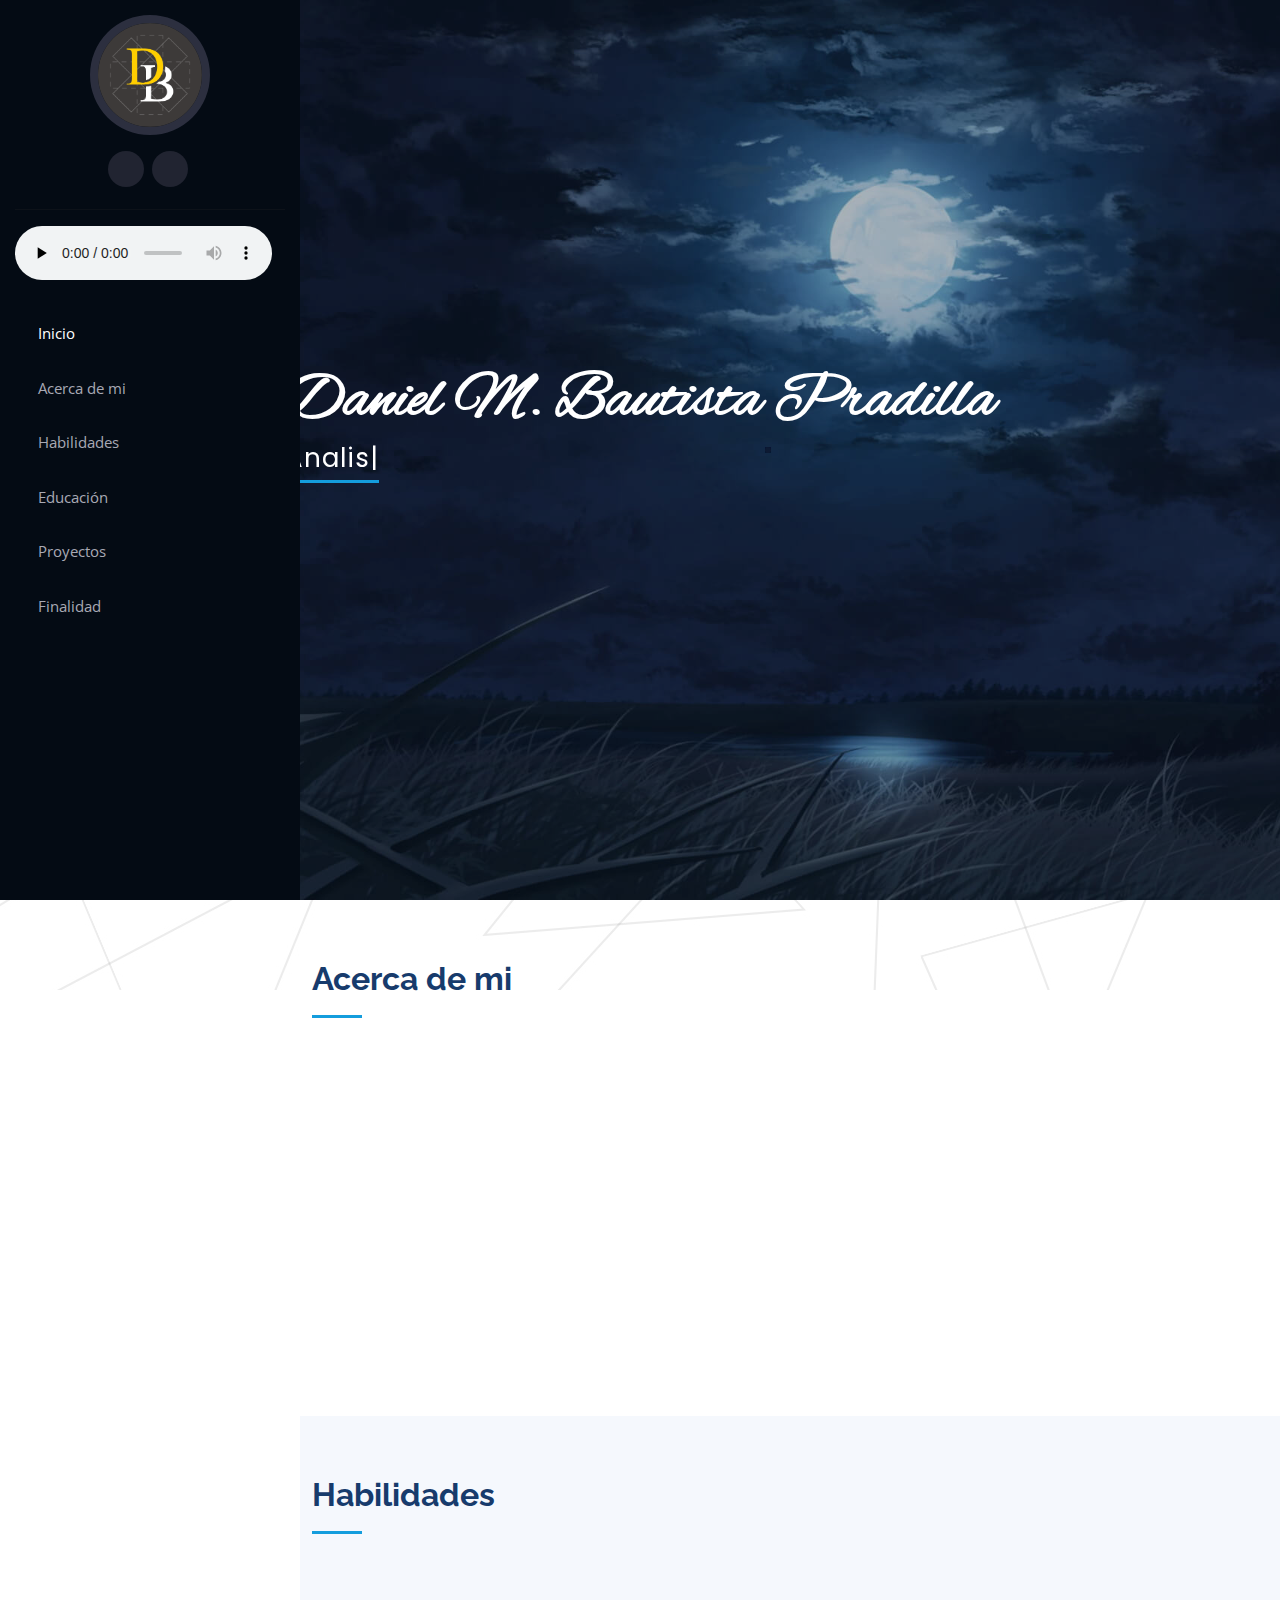
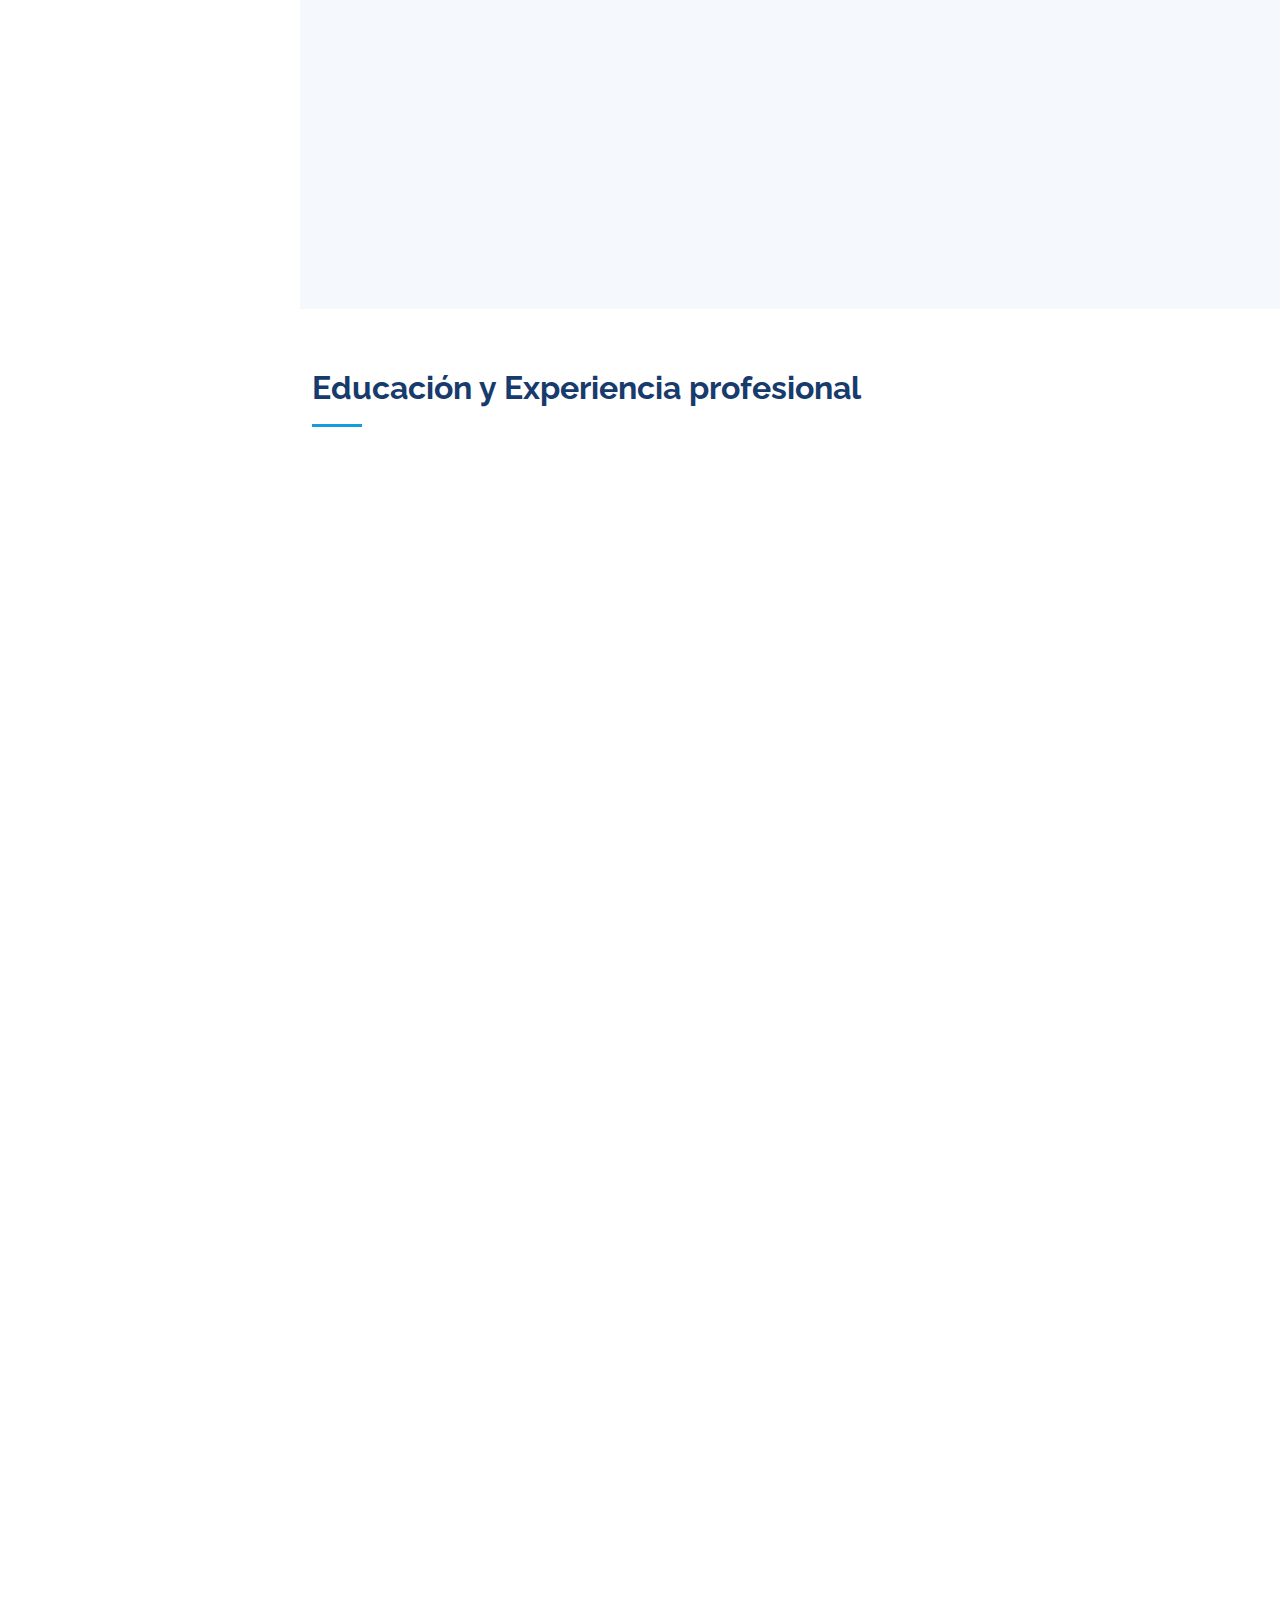
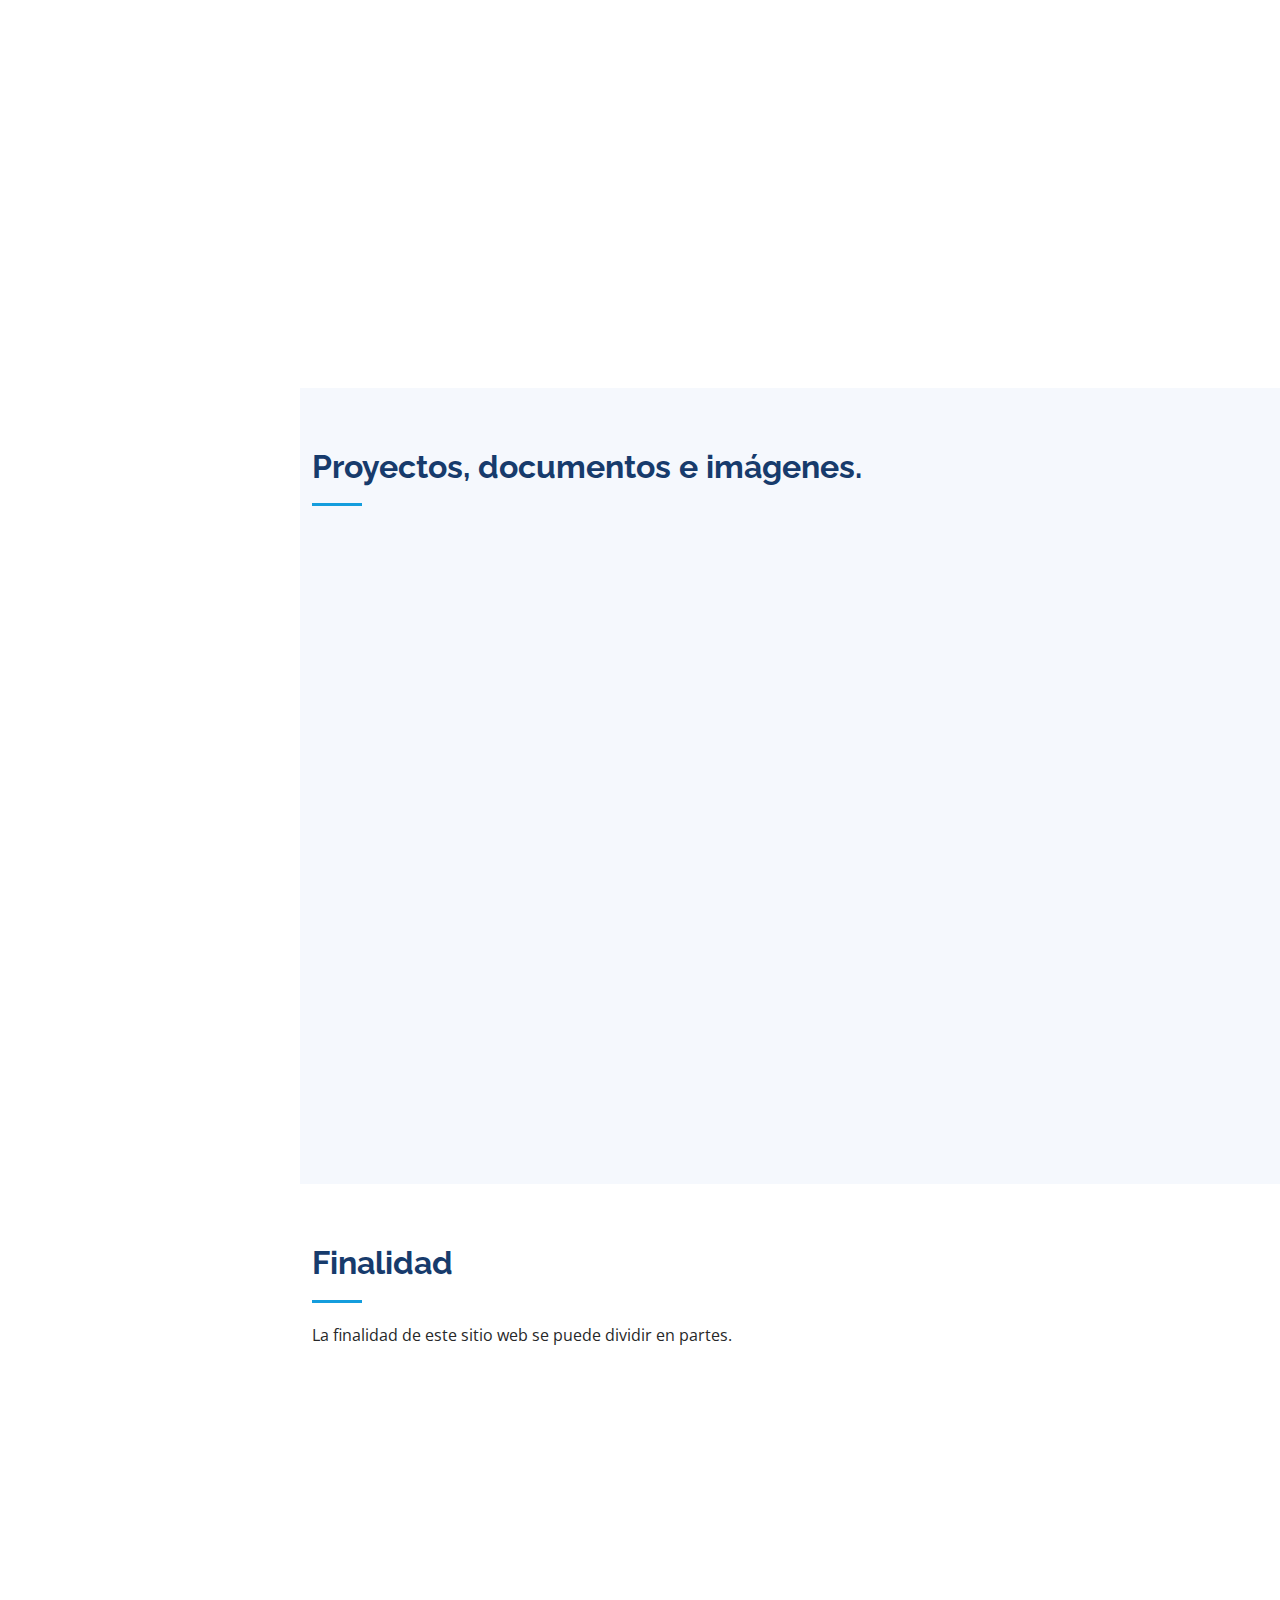
==== commit 84647843: "Update index.html" ====
--- a/index.html
+++ b/index.html
@@ -12,11 +12,11 @@
   <link href="assets/img/candle128x128.png" rel="apple-touch-icon">
 
   <!-- Google Fonts -->
+  <link rel="preconnect" href="https://fonts.googleapis.com">
+  <link rel="preconnect" href="https://fonts.gstatic.com" crossorigin>
   <link
-    href="https://fonts.googleapis.com/css?family=Open+Sans:300,300i,400,400i,600,600i,700,700i|Raleway:300,300i,400,400i,500,500i,600,600i,700,700i|Poppins:300,300i,400,400i,500,500i,600,600i,700,700i"
+    href="https://fonts.googleapis.com/css2?family=Alex+Brush&family=Open+Sans:ital,wght@0,300..800;1,300..800&family=Poppins:ital,wght@0,100;0,200;0,300;0,400;0,500;0,600;0,700;0,800;0,900;1,100;1,200;1,300;1,400;1,500;1,600;1,700;1,800;1,900&family=Raleway:ital,wght@0,100..900;1,100..900&display=swap"
     rel="stylesheet">
-  <link href="https://fonts.googleapis.com/css2?family=Alex+Brush&family=Cookie&display=swap" rel="stylesheet">
-
   <!-- CSS Files -->
   <link href="https://cdn.jsdelivr.net/npm/bootstrap@5.3.3/dist/css/bootstrap.min.css" rel="stylesheet"
     integrity="sha384-QWTKZyjpPEjISv5WaRU9OFeRpok6YctnYmDr5pNlyT2bRjXh0JMhjY6hW+ALEwIH" crossorigin="anonymous">
@@ -252,8 +252,13 @@
               <h5>2022 - 2023</h5>
               <p><em>Analista de desarrollo de software</em></p>
               <ul>
-                <li>Desarrollo de api REST para uso interno de la empresa, interfaz de usuario en Front y otras labores
-                  usando consultas en base de datos.</li>
+                <li>Migré aplicaciones escritas en PHP nativo al ERP de la compañía hecho en Laravel.</li>
+                <li>Corregí el sistema de envío de emails, incluyendo el formato de los mismos.</li>
+                <li>Implementé un sistema de borrado físico y lógico de adjuntos.</li>
+                <li>Creé una API REST de consulta.</li>
+                <li>Realicé diversos movimientos en la base de datos de forma manual.</li>
+                <li>Brindé soporte técnico para resolver dificultades internas de la compañía.</li>
+                <li>Arreglé y corregí bugs en diversas partes de otras aplicaciones.</li>
               </ul>
             </div>
 
@@ -262,11 +267,22 @@
               <h5>2013 - 2014</h5>
               <p><em>Desarrollador web</em></p>
               <ul>
-                <li>Diseño, creación y puesta en marcha de un sistema de quejas y reclamos.</li>
+                <li>Back-end y Front-end (Monolítico) de un sistema de quejas y reclamos.</li>
+                <li>Diseño de la base de datos en MySQL/MariaDB.</li>
+                <li>Creación de los manuales de usuario.</li>
               </ul>
               <h5>2016</h5>
               <ul>
-                <li>Actualización del sistema de quejas y creación de un sistema de reportes de emergencia.</li>
+                <li>Actualización del sistema de quejas y reclamos según las leyes colombianas.</li>
+                <li>Creación de un sistema de reportes de emergencia.</li>
+                <li>Actualización de los manuales de usuario.</li>
+              </ul>
+              <h5>2024 (Iniciativa Personal, sin pedido del cliente)</h5>
+              <ul>
+                <li>Función para tratamiento de texto basada en ucfirst.</li>
+                <li>Función de autocompletar dos o más campos basándose en la identificación del usuario con validación
+                  de token CSRF.</li>
+                <li>Función para realizar subidas y descargas de archivos CSV.</li>
               </ul>
             </div>
 
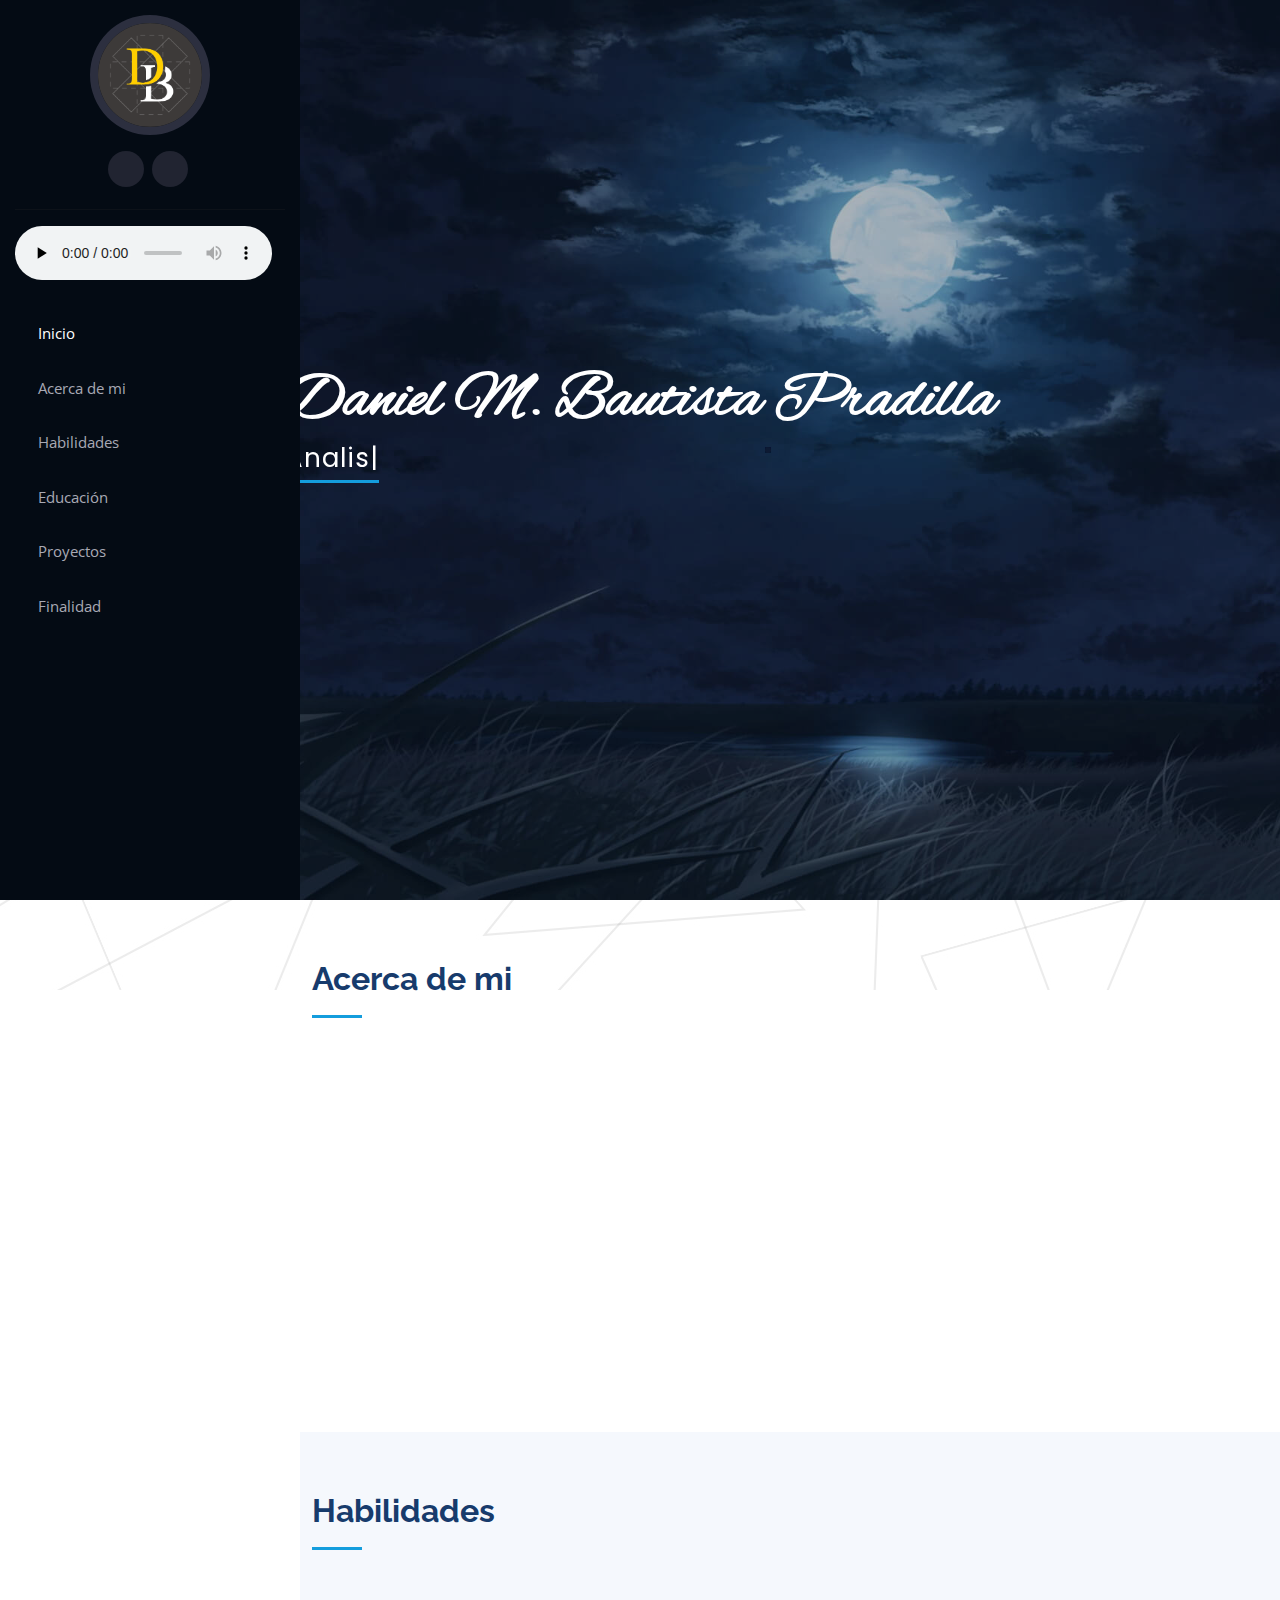
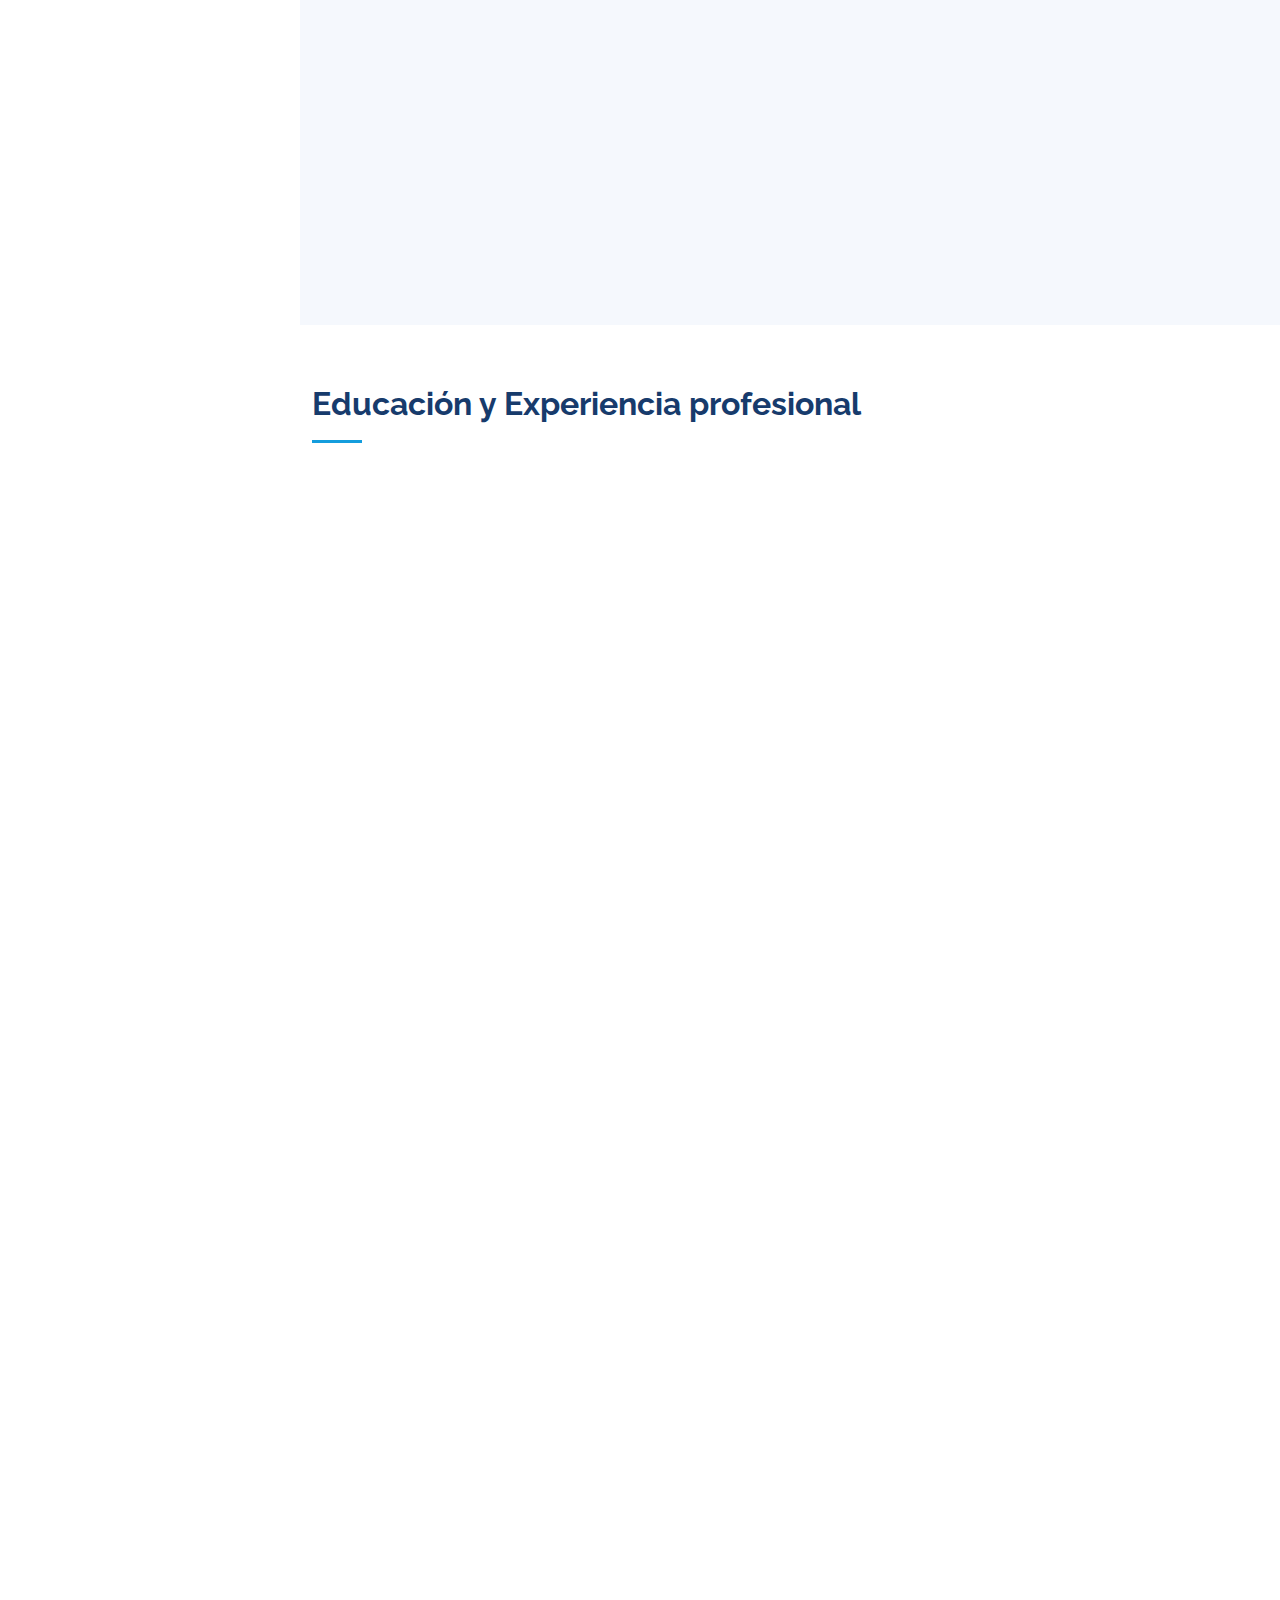
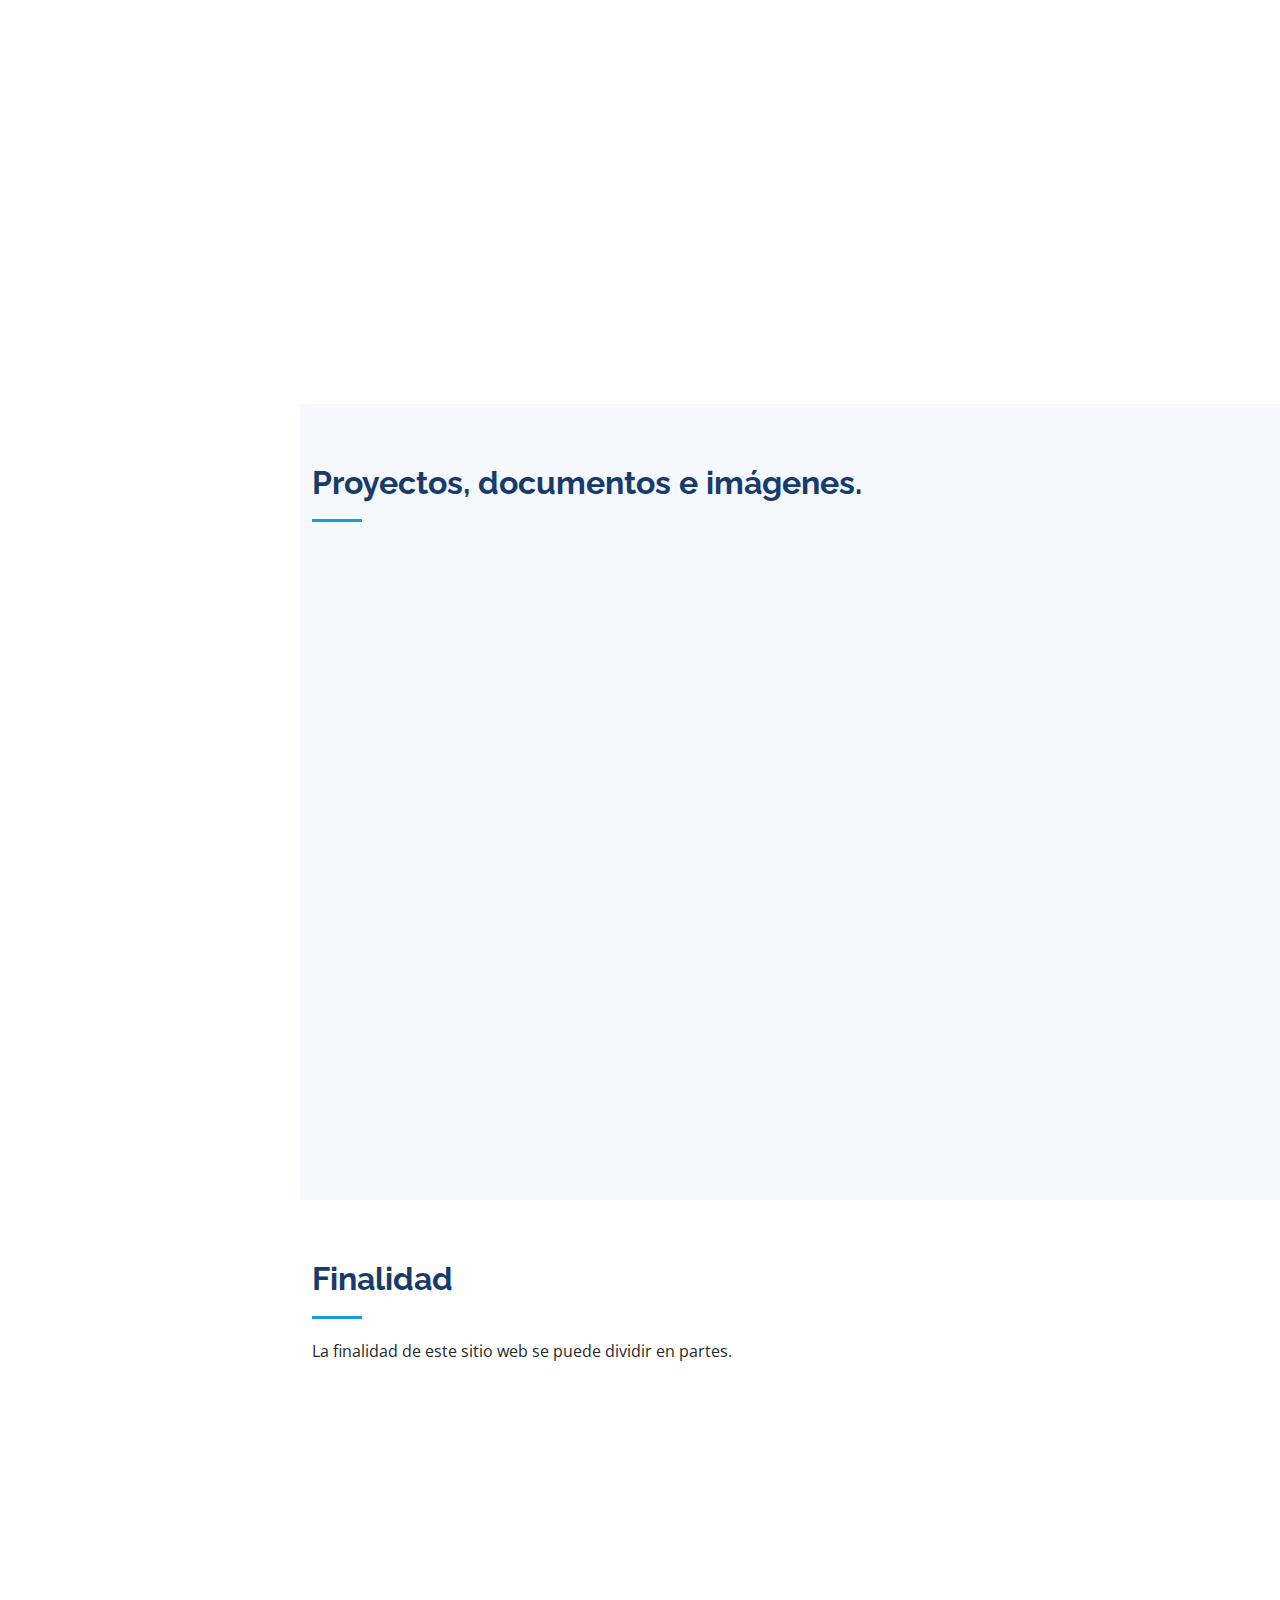
==== commit 2ca0d59a: "Update iconos" ====
--- a/index.html
+++ b/index.html
@@ -2,90 +2,97 @@
 <html lang="es-ES">
 
 <head>
-  <meta charset="utf-8">
-  <meta content="width=device-width, initial-scale=1.0" name="viewport">
-  <meta name="author" content="Daniel M. Bautista P.">
+  <meta charset="utf-8" />
+  <meta content="width=device-width, initial-scale=1.0" name="viewport" />
+  <meta name="author" content="Daniel M. Bautista P." />
   <title>Proyecto GD.</title>
 
   <!-- Favicons -->
-  <link href="assets/img/candle32x32.png" rel="icon">
-  <link href="assets/img/candle128x128.png" rel="apple-touch-icon">
+  <link href="assets/img/candle32x32.png" rel="icon" />
+  <link href="assets/img/candle128x128.png" rel="apple-touch-icon" />
 
   <!-- Google Fonts -->
-  <link rel="preconnect" href="https://fonts.googleapis.com">
-  <link rel="preconnect" href="https://fonts.gstatic.com" crossorigin>
+  <link rel="preconnect" href="https://fonts.googleapis.com" />
+  <link rel="preconnect" href="https://fonts.gstatic.com" crossorigin />
   <link
     href="https://fonts.googleapis.com/css2?family=Alex+Brush&family=Open+Sans:ital,wght@0,300..800;1,300..800&family=Poppins:ital,wght@0,100;0,200;0,300;0,400;0,500;0,600;0,700;0,800;0,900;1,100;1,200;1,300;1,400;1,500;1,600;1,700;1,800;1,900&family=Raleway:ital,wght@0,100..900;1,100..900&display=swap"
-    rel="stylesheet">
+    rel="stylesheet" />
+
   <!-- CSS Files -->
   <link href="https://cdn.jsdelivr.net/npm/bootstrap@5.3.3/dist/css/bootstrap.min.css" rel="stylesheet"
-    integrity="sha384-QWTKZyjpPEjISv5WaRU9OFeRpok6YctnYmDr5pNlyT2bRjXh0JMhjY6hW+ALEwIH" crossorigin="anonymous">
+    integrity="sha384-QWTKZyjpPEjISv5WaRU9OFeRpok6YctnYmDr5pNlyT2bRjXh0JMhjY6hW+ALEwIH" crossorigin="anonymous" />
   <script src="https://cdn.jsdelivr.net/npm/bootstrap@5.3.3/dist/js/bootstrap.bundle.min.js"
     integrity="sha384-YvpcrYf0tY3lHB60NNkmXc5s9fDVZLESaAA55NDzOxhy9GkcIdslK1eN7N6jIeHz"
     crossorigin="anonymous"></script>
 
-  <link href="assets/vendor/bootstrap-icons-1.11.3/font/bootstrap-icons.min.css" rel="stylesheet">
-  <link href="assets/vendor/aos/aos.css" rel="stylesheet">
-  <link href="assets/vendor/glightbox/css/glightbox.min.css" rel="stylesheet">
-  <link href="assets/vendor/swiper/swiper-bundle.min.css" rel="stylesheet">
+  <link href="assets/vendor/bootstrap-icons-1.11.3/font/bootstrap-icons.min.css" rel="stylesheet" />
+  <link href="assets/vendor/aos/aos.css" rel="stylesheet" />
+  <link href="assets/vendor/glightbox/css/glightbox.min.css" rel="stylesheet" />
+  <link href="assets/vendor/swiper/swiper-bundle.min.css" rel="stylesheet" />
 
   <!-- Template Main CSS File -->
-  <link href="assets/css/style.css" rel="stylesheet">
+  <link href="assets/css/style.css" rel="stylesheet" />
   <!-- Mis reglas -->
-  <link href="assets/css/miregla.css" rel="stylesheet">
+  <link href="assets/css/miregla.css" rel="stylesheet" />
   <!-- Normalize -->
-  <link href="assets/css/normalizev8.0.1.css" rel="stylesheet">
+  <link href="assets/css/normalizev8.0.1.css" rel="stylesheet" />
 </head>
 
 <body>
-
   <!-- ======= Mobile nav toggle button ======= -->
   <i class="bi bi-list mobile-nav-toggle d-xl-none"></i>
-
   <!-- ======= Header ======= -->
   <header id="header">
     <div class="d-flex flex-column">
-
       <div class="profile">
-        <img src="assets/img/profile-img.png" class="img-fluid rounded-circle" loading="lazy">
+        <img src="assets/img/profile-img.png" class="img-fluid rounded-circle" loading="lazy" />
         <div class="social-links mt-3 text-center">
           <a id="Migithub" onclick="mostrarConfirmacionGithub()"><i class="bi bi-github"></i></a>
           <a id="errorbroma" onclick="mostrarConfirmacionerror()" data-toggle="tooltip" title="No lo pulses!"><i
               class="bi bi-bug"></i></a>
         </div>
       </div>
-
-      <hr>
+      <hr />
 
       <audio id="miaudio" controls preload="none">
-        <source src="assets/sounds/FFV-DearFriends-MyHomeSweetHome.opus" type="audio/ogg">
+        <source src="assets/sounds/FFV-DearFriends-MyHomeSweetHome.opus" type="audio/ogg" />
         Este es un elemento de audio no soportado por tu navegador, prueba con otro.
       </audio>
 
       <nav id="navbar" class="nav-menu navbar">
         <ul>
-          <li><a href="#hero" class="nav-link scrollto active"><i class="bi bi-house-door"></i> <span>Inicio</span></a>
+          <li>
+            <a href="#hero" class="nav-link scrollto active"><i class="bi bi-house-door"></i> <span>Inicio</span></a>
           </li>
-          <li><a href="#about" class="nav-link scrollto"><i class="bi bi-file-person"></i> <span>Acerca de mi</span></a>
+          <li>
+            <a href="#about" class="nav-link scrollto"><i class="bi bi-file-person"></i> <span>Acerca de mi</span></a>
           </li>
-          <li><a href="#skills" class="nav-link scrollto"><i class="bi bi-star-fill"></i> <span>Habilidades</span></a>
+          <li>
+            <a href="#skills" class="nav-link scrollto"><i class="bi bi-star-fill"></i> <span>Habilidades</span></a>
           </li>
-          <li><a href="#resume" class="nav-link scrollto"><i class="bi bi-book"></i> <span>Educación</span></a>
+          <li>
+            <a href="#resume" class="nav-link scrollto"><i class="bi bi-book"></i> <span>Educación</span></a>
           </li>
-          <li><a href="#portfolio" class="nav-link scrollto"><i class="bi bi-terminal"></i> <span>Proyectos</span></a>
+          <li>
+            <a href="#portfolio" class="nav-link scrollto"><i class="bi bi-terminal"></i> <span>Proyectos</span></a>
           </li>
-          <li><a href="#services" class="nav-link scrollto"><i class="bi bi-chat-quote"></i> <span>Finalidad</span></a>
+          <li>
+            <a href="#services" class="nav-link scrollto"><i class="bi bi-chat-quote"></i> <span>Finalidad</span></a>
           </li>
         </ul>
-      </nav><!-- .nav-menu -->
+      </nav>
+      <!-- .nav-menu -->
     </div>
-  </header><!-- End Header -->
+  </header>
+  <!-- End Header -->
 
   <!-- ======= Hero Section ======= -->
   <section id="hero" class="d-flex flex-column justify-content-center align-items-center">
     <div class="hero-container" data-aos="fade-in">
       <h1 id="miFirma">Daniel M. Bautista Pradilla</h1>
-      <p> <span class="typed" data-typed-items="Analista de desarrollo de software, Entusiasta del PC."></span>
+      <p>
+        <span class="typed"
+          data-typed-items="Analista de desarrollo de software, Desarrollador de software web ,Entusiasta del PC."></span>
       </p>
 
       <!-- ======= 15 luciérnagas ======= -->
@@ -104,118 +111,167 @@
       <div class="firefly"></div>
       <div class="firefly"></div>
       <div class="firefly"></div>
-
     </div>
-  </section><!-- End Hero -->
+  </section>
+  <!-- End Hero -->
 
   <main id="main">
-
     <!-- ======= About Section ======= -->
     <section id="about" class="about">
       <div class="container">
-
         <div class="section-title">
           <h2>Acerca de mi</h2>
         </div>
 
         <div class="row">
           <div class="col-lg-12 pt-4 pt-lg-0 content" data-aos="fade-up">
-            <h3>Analista de desarrollo de software</h3>
-            <br>
-
-            <p>Soy tecnólogo en sistemas y he trabajado en algunos proyectos web usando principalmente Laravel (PHP),
-              MySQL /MariaDB, SQL Server, Bootstrap y API REST.</p>
-
-            <p>He creado proyectos partiendo de cero, diseño y codificación; pero también he
-              participado con proyectos ya creados con mucho tiempo de uso editando y corrigiendo problemas. A futuro me
-              gustaría continuar con mi formación profesional ya que los temas de resolución de problemas en informática
-              son muy extensos.
-            </p>
-
-            <p>Fui voluntario en una comunidad digital de ayuda informática (https://buldar.com)
-              durante varios años hasta que la comunidad cerro. Mi objetivo era contribuir a resolver problemas y
-              compartir
-              conocimiento en América Latina de informatica y hardware.</p>
-          </div>
-        </div>
-
+            <h3>Analista y desarrollador de software web</h3>
+            <br />
+
+            <p>
+              Tecnólogo en sistemas con experiencia en desarrollo y mantenimiento de aplicaciones web, especializado
+              en Laravel (PHP), bases de datos MySQL/MariaDB y Bootstrap.
+            </p>
+
+            <p>
+              He liderado proyectos desde su concepción, diseñando y codificando soluciones adaptadas a las
+              necesidades del cliente, y también he intervenido en proyectos consolidados, optimizando su
+              funcionalidad y resolviendo problemas.
+            </p>
+
+            <p>
+              Mi enfoque se centra en la calidad del código y en ofrecer experiencias de usuario eficaces y seguras.
+              Me motiva crear soluciones que evolucionen junto con los objetivos de negocio y aporten un valor
+              sostenido en el tiempo.
+            </p>
+
+            <p>
+              Fui voluntario en una comunidad digital de ayuda informática durante varios años hasta que la comunidad
+              cerro. Mi objetivo era contribuir a resolver problemas y compartir conocimiento en América Latina de
+              informatica y hardware.
+            </p>
+          </div>
+        </div>
       </div>
-    </section><!-- End About Section -->
+    </section>
+    <!-- End About Section -->
 
     <!-- ======= Skills Section ======= -->
     <section id="skills" class="skills section-bg">
       <div class="container">
-
         <div class="section-title">
           <h2>Habilidades</h2>
         </div>
 
         <div class="row skills-content align-items-center" data-aos="fade-up">
-
           <table class="table table-borderless">
             <tr>
               <td colspan="3">He trabajado con las siguentes tecnologias:</td>
             </tr>
             <tr>
-              <td><img src="https://skillicons.dev/icons?i=html" height="40" alt="html5 logo" /> HTML5</td>
-              <td><img src="https://skillicons.dev/icons?i=css" height="40" alt="css3 logo" /> CSS3</td>
-              <td><img src="https://skillicons.dev/icons?i=js" height="40" alt="javascript logo" /> Javascript</td>
+              <td>
+                <img src="https://skillicons.dev/icons?i=html" height="40" alt="html5 logo" />
+                HTML5
+              </td>
+              <td>
+                <img src="https://skillicons.dev/icons?i=css" height="40" alt="css3 logo" />
+                CSS3
+              </td>
+              <td>
+                <img src="https://skillicons.dev/icons?i=js" height="40" alt="javascript logo" />
+                Javascript
+              </td>
             </tr>
             <tr>
-              <td><img src="https://cdn.jsdelivr.net/gh/devicons/devicon/icons/php/php-original.svg" height="40"
-                  alt="php logo" /> PHP</td>
-              <td><img src="https://skillicons.dev/icons?i=laravel" height="40" alt="laravel logo" /> Laravel</td>
-              <td><img src="https://cdn.jsdelivr.net/gh/devicons/devicon/icons/mysql/mysql-original-wordmark.svg"
-                  height="40" alt="mysql logo" /> Mysql</td>
+              <td>
+                <img src="https://cdn.jsdelivr.net/gh/devicons/devicon/icons/php/php-original.svg" height="40"
+                  alt="php logo" />
+                PHP
+              </td>
+              <td>
+                <img src="https://skillicons.dev/icons?i=laravel" height="40" alt="laravel logo" />
+                Laravel
+              </td>
+              <td>
+                <img src="https://cdn.jsdelivr.net/gh/devicons/devicon/icons/mysql/mysql-original-wordmark.svg"
+                  height="40" alt="mysql logo" />
+                Mysql
+              </td>
             </tr>
             <tr>
-              <td><img src="https://skillicons.dev/icons?i=bootstrap" height="40" alt="bootstrap logo" /> Bootstrap</td>
-              <td><img src="https://skillicons.dev/icons?i=jquery" height="40" alt="jquery logo" /> Jquery</td>
-              <td><img src="https://cdn.jsdelivr.net/gh/devicons/devicon/icons/composer/composer-original.svg"
-                  height="40" alt="composer logo" /> Composer</td>
+              <td>
+                <img src="https://skillicons.dev/icons?i=bootstrap" height="40" alt="bootstrap logo" />
+                Bootstrap
+              </td>
+              <td>
+                <img src="https://skillicons.dev/icons?i=jquery" height="40" alt="jquery logo" />
+                Jquery
+              </td>
+              <td>
+                <img src="https://cdn.jsdelivr.net/gh/devicons/devicon/icons/composer/composer-original.svg" height="40"
+                  alt="composer logo" />
+                Composer
+              </td>
             </tr>
             <tr>
-              <td><img
+              <td>
+                <img
                   src="https://cdn.jsdelivr.net/gh/devicons/devicon/icons/microsoftsqlserver/microsoftsqlserver-plain-wordmark.svg"
-                  height="40" alt="microsoftsqlserver logo" />SQL Server</td>
-              <td><img src="https://skillicons.dev/icons?i=github" height="40" alt="github logo" /> Github</td>
-              <td><img src="https://skillicons.dev/icons?i=git" height="40" alt="git logo" /> Git</td>
+                  height="40" alt="microsoftsqlserver logo" />SQL Server
+              </td>
+              <td>
+                <img src="https://skillicons.dev/icons?i=github" height="40" alt="github logo" />
+                Github
+              </td>
+              <td>
+                <img src="https://skillicons.dev/icons?i=git" height="40" alt="git logo" />
+                Git
+              </td>
             </tr>
             <tr>
-              <td><img src="https://cdn.jsdelivr.net/gh/devicons/devicon/icons/vuetify/vuetify-original.svg" height="40"
-                  alt="vuetify logo" /> Vuetify</td>
-              <td><img src="https://cdn.jsdelivr.net/gh/devicons/devicon/icons/nodejs/nodejs-original.svg" height="40"
-                  alt="nodejs logo" /> Nodejs</td>
+              <td>
+                <img src="https://cdn.jsdelivr.net/gh/devicons/devicon/icons/vuetify/vuetify-original.svg" height="40"
+                  alt="vuetify logo" />
+                Vuetify
+              </td>
+              <td>
+                <img src="https://cdn.jsdelivr.net/gh/devicons/devicon/icons/nodejs/nodejs-original.svg" height="40"
+                  alt="nodejs logo" />
+                Nodejs
+              </td>
               <td></td>
             </tr>
           </table>
-
-        </div><!-- ======= end ======= -->
+        </div>
+        <!-- ======= end ======= -->
       </div>
-    </section><!-- End Skills Section -->
+    </section>
+    <!-- End Skills Section -->
 
     <!-- ======= Resume Section ======= -->
     <section id="resume" class="resume">
       <div class="container">
-
         <div class="section-title">
           <h2>Educación y Experiencia profesional</h2>
         </div>
 
         <div class="row">
           <div class="col-lg-6" data-aos="fade-up">
-
             <h3 class="resume-title">Educación</h3>
             <div class="resume-item">
               <h4>Tecnólogo en Sistemas</h4>
               <h5>2012</h5>
-              <p><em>Fundación Tecnológica FITEC, Bucaramanga / Colombia.</em></p>
+              <p>
+                <em>Fundación Tecnológica FITEC, Bucaramanga / Colombia.</em>
+              </p>
             </div>
 
             <div class="resume-item">
               <h4>Bachiller Comercial con énfasis en contabilidad</h4>
               <h5>2007</h5>
-              <p><em>INEM Custodio García Rovira, Bucaramanga / Colombia.</em></p>
+              <p>
+                <em>INEM Custodio García Rovira, Bucaramanga / Colombia.</em>
+              </p>
             </div>
 
             <h4 class="resume-title">Otro</h4>
@@ -280,8 +336,10 @@
               <h5>2024 (Iniciativa Personal, sin pedido del cliente)</h5>
               <ul>
                 <li>Función para tratamiento de texto basada en ucfirst.</li>
-                <li>Función de autocompletar dos o más campos basándose en la identificación del usuario con validación
-                  de token CSRF.</li>
+                <li>
+                  Función de autocompletar dos o más campos basándose en la identificación del usuario con validación
+                  de token CSRF.
+                </li>
                 <li>Función para realizar subidas y descargas de archivos CSV.</li>
               </ul>
             </div>
@@ -294,17 +352,15 @@
                 <li>Atención de incidencias y mantenimiento de todos los equipos informáticos del plantel.</li>
               </ul>
             </div>
-
-          </div>
-        </div>
-
+          </div>
+        </div>
       </div>
-    </section><!-- End Resume Section -->
+    </section>
+    <!-- End Resume Section -->
 
     <!-- ======= Portfolio Section ======= -->
     <section id="portfolio" class="portfolio section-bg">
       <div class="container">
-
         <div class="section-title">
           <h2>Proyectos, documentos e imágenes.</h2>
         </div>
@@ -321,18 +377,19 @@
         </div>
 
         <div class="row portfolio-container" data-aos="fade-up" data-aos-delay="100">
-
           <div class="col-lg-4 col-md-6 portfolio-item filter-infos">
             <div class="portfolio-wrap">
-              <div class="card mb-3" style="max-width: 540px; height: 200px;">
+              <div class="card mb-3" style="max-width: 540px; height: 200px">
                 <div class="row g-0">
                   <div class="col-md-4 d-flex align-items-center justify-content-center">
-                    <img src="assets/img/portfolio/wip800-600.png" class="img-fluid rounded-start">
+                    <img src="assets/img/portfolio/wip800-600.png" class="img-fluid" />
                   </div>
                   <div class="col-md-8">
                     <div class="card-body">
                       <h5 class="card-title">Infografia de tipos de agarre</h5>
-                      <p class="card-text">Se explica los tipos de agarre de mouse para realizar compras informadas.</p>
+                      <p class="card-text">
+                        Se explica los tipos de agarre de mouse para realizar compras informadas.
+                      </p>
                       <div class="portfolio-links">
                         <a href="assets/img/portfolio/wip.png" target="_blank"><i class="bi bi-link"></i></a>
                       </div>
@@ -345,16 +402,21 @@
 
           <div class="col-lg-4 col-md-6 portfolio-item filter-docs">
             <div class="portfolio-wrap">
-              <div class="card mb-3" style="max-width: 540px; height: 200px;">
+              <div class="card mb-3" style="max-width: 540px; height: 200px">
                 <div class="row g-0">
                   <div class="col-md-4 d-flex align-items-center justify-content-center">
-                    <img src="assets/img/portfolio/pdf256x256.png" class="img-fluid rounded-start">
+                    <svg xmlns="http://www.w3.org/2000/svg" class="text-danger" width="90" height="90"
+                      fill="currentColor" class="bi bi-filetype-pdf" viewBox="0 0 16 16">
+                      <path fill-rule="evenodd"
+                        d="M14 4.5V14a2 2 0 0 1-2 2h-1v-1h1a1 1 0 0 0 1-1V4.5h-2A1.5 1.5 0 0 1 9.5 3V1H4a1 1 0 0 0-1 1v9H2V2a2 2 0 0 1 2-2h5.5zM1.6 11.85H0v3.999h.791v-1.342h.803q.43 0 .732-.173.305-.175.463-.474a1.4 1.4 0 0 0 .161-.677q0-.375-.158-.677a1.2 1.2 0 0 0-.46-.477q-.3-.18-.732-.179m.545 1.333a.8.8 0 0 1-.085.38.57.57 0 0 1-.238.241.8.8 0 0 1-.375.082H.788V12.48h.66q.327 0 .512.181.185.183.185.522m1.217-1.333v3.999h1.46q.602 0 .998-.237a1.45 1.45 0 0 0 .595-.689q.196-.45.196-1.084 0-.63-.196-1.075a1.43 1.43 0 0 0-.589-.68q-.396-.234-1.005-.234zm.791.645h.563q.371 0 .609.152a.9.9 0 0 1 .354.454q.118.302.118.753a2.3 2.3 0 0 1-.068.592 1.1 1.1 0 0 1-.196.422.8.8 0 0 1-.334.252 1.3 1.3 0 0 1-.483.082h-.563zm3.743 1.763v1.591h-.79V11.85h2.548v.653H7.896v1.117h1.606v.638z" />
+                    </svg>
                   </div>
                   <div class="col-md-8">
                     <div class="card-body">
                       <h5 class="card-title">Guía de creación de macros</h5>
-                      <p class="card-text">Se explica como crear macros usando el lenguaje de macros y las opciones
-                        disponibles para el código.
+                      <p class="card-text">
+                        Se explica como crear macros usando el lenguaje de macros y las opciones disponibles para el
+                        código.
                       </p>
                       <div class="portfolio-links">
                         <a href="assets/pdf/MisamigasmacrosWoW.pdf" target="_blank"><i class="bi bi-link"></i></a>
@@ -368,16 +430,20 @@
 
           <div class="col-lg-4 col-md-6 portfolio-item filter-docs">
             <div class="portfolio-wrap">
-              <div class="card mb-3" style="max-width: 540px; height: 200px;">
+              <div class="card mb-3" style="max-width: 540px; height: 200px">
                 <div class="row g-0">
                   <div class="col-md-4 d-flex align-items-center justify-content-center">
-                    <img src="assets/img/portfolio/pdf256x256.png" class="img-fluid rounded-start">
+                    <svg xmlns="http://www.w3.org/2000/svg" class="text-danger" width="90" height="90"
+                      fill="currentColor" class="bi bi-filetype-pdf" viewBox="0 0 16 16">
+                      <path fill-rule="evenodd"
+                        d="M14 4.5V14a2 2 0 0 1-2 2h-1v-1h1a1 1 0 0 0 1-1V4.5h-2A1.5 1.5 0 0 1 9.5 3V1H4a1 1 0 0 0-1 1v9H2V2a2 2 0 0 1 2-2h5.5zM1.6 11.85H0v3.999h.791v-1.342h.803q.43 0 .732-.173.305-.175.463-.474a1.4 1.4 0 0 0 .161-.677q0-.375-.158-.677a1.2 1.2 0 0 0-.46-.477q-.3-.18-.732-.179m.545 1.333a.8.8 0 0 1-.085.38.57.57 0 0 1-.238.241.8.8 0 0 1-.375.082H.788V12.48h.66q.327 0 .512.181.185.183.185.522m1.217-1.333v3.999h1.46q.602 0 .998-.237a1.45 1.45 0 0 0 .595-.689q.196-.45.196-1.084 0-.63-.196-1.075a1.43 1.43 0 0 0-.589-.68q-.396-.234-1.005-.234zm.791.645h.563q.371 0 .609.152a.9.9 0 0 1 .354.454q.118.302.118.753a2.3 2.3 0 0 1-.068.592 1.1 1.1 0 0 1-.196.422.8.8 0 0 1-.334.252 1.3 1.3 0 0 1-.483.082h-.563zm3.743 1.763v1.591h-.79V11.85h2.548v.653H7.896v1.117h1.606v.638z" />
+                    </svg>
                   </div>
                   <div class="col-md-8">
                     <div class="card-body">
                       <h5 class="card-title">Explicación de opciones gráficas</h5>
-                      <p class="card-text">Se explican las opciones gráficas presentes en motores de videojuegos y
-                        filtros.
+                      <p class="card-text">
+                        Se explican las opciones gráficas presentes en motores de videojuegos y filtros.
                       </p>
                       <div class="portfolio-links">
                         <a href="assets/pdf/Compendiodeopcionesgraficas.pdf" target="_blank"><i
@@ -392,15 +458,21 @@
 
           <div class="col-lg-4 col-md-6 portfolio-item filter-Proyectos">
             <div class="portfolio-wrap">
-              <div class="card mb-3" style="max-width: 540px; height: 200px;">
+              <div class="card mb-3" style="max-width: 540px; height: 200px">
                 <div class="row g-0">
                   <div class="col-md-4 d-flex align-items-center justify-content-center">
-                    <img src="assets/img/portfolio/github256.png" class="img-fluid rounded-start">
+                    <svg xmlns="http://www.w3.org/2000/svg" width="90" height="90" fill="currentColor"
+                      class="bi bi-github" viewBox="0 0 16 16">
+                      <path
+                        d="M8 0C3.58 0 0 3.58 0 8c0 3.54 2.29 6.53 5.47 7.59.4.07.55-.17.55-.38 0-.19-.01-.82-.01-1.49-2.01.37-2.53-.49-2.69-.94-.09-.23-.48-.94-.82-1.13-.28-.15-.68-.52-.01-.53.63-.01 1.08.58 1.23.82.72 1.21 1.87.87 2.33.66.07-.52.28-.87.51-1.07-1.78-.2-3.64-.89-3.64-3.95 0-.87.31-1.59.82-2.15-.08-.2-.36-1.02.08-2.12 0 0 .67-.21 2.2.82.64-.18 1.32-.27 2-.27s1.36.09 2 .27c1.53-1.04 2.2-.82 2.2-.82.44 1.1.16 1.92.08 2.12.51.56.82 1.27.82 2.15 0 3.07-1.87 3.75-3.65 3.95.29.25.54.73.54 1.48 0 1.07-.01 1.93-.01 2.2 0 .21.15.46.55.38A8.01 8.01 0 0 0 16 8c0-4.42-3.58-8-8-8" />
+                    </svg>
                   </div>
                   <div class="col-md-8">
                     <div class="card-body">
                       <h5 class="card-title">Mi Github</h5>
-                      <p class="card-text">Aquí está todo mi código hecho.
+                      <p class="card-text">
+                        Mi repositorio de código, aquí hay algunos proyectos que no están publicados y demás cosas que
+                        he realizado con el paso del tiempo.
                       </p>
                       <div class="portfolio-links">
                         <a href="https://github.com/Danielbp019" target="_blank"><i class="bi bi-link"></i></a>
@@ -414,18 +486,26 @@
 
           <div class="col-lg-4 col-md-6 portfolio-item filter-Proyectos">
             <div class="portfolio-wrap">
-              <div class="card mb-3" style="max-width: 540px; height: 200px;">
+              <div class="card mb-3" style="max-width: 540px; height: 200px">
                 <div class="row g-0">
                   <div class="col-md-4 d-flex align-items-center justify-content-center">
-                    <img src="assets/img/portfolio/page_coding256.png" class="img-fluid rounded-start">
+                    <svg xmlns="http://www.w3.org/2000/svg" class="text-primary" width="90" height="90"
+                      fill="currentColor" class="bi bi-file-earmark-code" viewBox="0 0 16 16">
+                      <path
+                        d="M14 4.5V14a2 2 0 0 1-2 2H4a2 2 0 0 1-2-2V2a2 2 0 0 1 2-2h5.5zm-3 0A1.5 1.5 0 0 1 9.5 3V1H4a1 1 0 0 0-1 1v12a1 1 0 0 0 1 1h8a1 1 0 0 0 1-1V4.5z" />
+                      <path
+                        d="M8.646 6.646a.5.5 0 0 1 .708 0l2 2a.5.5 0 0 1 0 .708l-2 2a.5.5 0 0 1-.708-.708L10.293 9 8.646 7.354a.5.5 0 0 1 0-.708m-1.292 0a.5.5 0 0 0-.708 0l-2 2a.5.5 0 0 0 0 .708l2 2a.5.5 0 0 0 .708-.708L5.707 9l1.647-1.646a.5.5 0 0 0 0-.708" />
+                    </svg>
                   </div>
                   <div class="col-md-8">
                     <div class="card-body">
-                      <h5 class="card-title">Calculadora de Consumo Eléctrico</h5>
-                      <p class="card-text">Este proyecto calcula el costo de funcionamiento de artículos electrónicos.
+                      <h5 class="card-title">Timbertec pages</h5>
+                      <p class="card-text">
+                        Utilidades: una calculadora de consumo de energía y una calculadora de presupuesto para armar
+                        un PC.
                       </p>
                       <div class="portfolio-links">
-                        <a href="https://consumow.pages.dev" target="_blank"><i class="bi bi-link"></i></a>
+                        <a href="https://timbertec.pages.dev/" target="_blank"><i class="bi bi-link"></i></a>
                       </div>
                     </div>
                   </div>
@@ -436,12 +516,12 @@
 
         </div>
       </div>
-    </section><!-- End Portfolio Section -->
+    </section>
+    <!-- End Portfolio Section -->
 
     <!-- ======= Services Section ======= -->
     <section id="services" class="services">
       <div class="container">
-
         <div class="section-title">
           <h2>Finalidad</h2>
           <p>La finalidad de este sitio web se puede dividir en partes.</p>
@@ -451,45 +531,48 @@
           <div class="col-lg-4 col-md-6 icon-box" data-aos="fade-up">
             <div class="icon"><i class="bi bi-sunglasses"></i></div>
             <h4 class="title"><a href="">Presentación</a></h4>
-            <p class="description">Hola! este soy yo o al menos una parte de mi y de lo que puedo llegar a hacer.
-            </p>
+            <p class="description">Hola! este soy yo o al menos una parte de mi y de lo que puedo llegar a hacer.</p>
           </div>
           <div class="col-lg-4 col-md-6 icon-box" data-aos="fade-up" data-aos-delay="100">
             <div class="icon"><i class="bi bi-card-checklist"></i></div>
             <h4 class="title"><a href="">Esta Web</a></h4>
-            <p class="description">La idea de esta web viene de mucho antes del 2014, cuando no tenía casi ningún
-              conocimiento de este mundo. A lo largo del tiempo el contenido y el enfoque ha cambiado mucho.
+            <p class="description">
+              La idea de esta web viene de mucho antes del 2014, cuando no tenía casi ningún conocimiento de este
+              mundo. A lo largo del tiempo el contenido y el enfoque ha cambiado mucho.
             </p>
           </div>
           <div class="col-lg-4 col-md-6 icon-box" data-aos="fade-up" data-aos-delay="200">
             <div class="icon"><i class="bi bi-patch-question"></i></div>
             <h4 class="title"><a href="">Curiosidad</a></h4>
-            <p class="description">Simplemente sentía curiosidad de lo que eran las github pages y lo que podían hacer,
-              así que me anime a probar a la par de que aprendía a usar el cliente de git en escritorio.
+            <p class="description">
+              Simplemente sentía curiosidad de lo que eran las github pages y lo que podían hacer, así que me anime a
+              probar a la par de que aprendía a usar el cliente de git en escritorio.
             </p>
           </div>
           <div class="col-lg-4 col-md-6 icon-box" data-aos="fade-up" data-aos-delay="300">
             <div class="icon"><i class="bi bi-journal-text"></i></div>
             <h4 class="title"><a href="">Escritos</a></h4>
-            <p class="description">Este es un sitio bueno para subir mis escritos y diversas cosas más. La razón detrás
-              de esto es que es muy difícil encontrar cierta información de algunos temas pues mucha información se
-              suele superponer a los temas más técnicos y dificulta mucho encontrar estas cosas.
+            <p class="description">
+              Este es un sitio bueno para subir mis escritos y diversas cosas más. La razón detrás de esto es que es
+              muy difícil encontrar cierta información de algunos temas pues mucha información se suele superponer a
+              los temas más técnicos y dificulta mucho encontrar estas cosas.
             </p>
           </div>
           <div class="col-lg-4 col-md-6 icon-box" data-aos="fade-up" data-aos-delay="400">
             <div class="icon"><i class="bi bi-mouse2"></i></div>
             <h4 class="title"><a href="">Demostración</a></h4>
-            <p class="description">Quería mostrar un poco de lo que puedo hacer y mostrarlo. Ya que
-              este alojamiento no soporta códigos más avanzados de programación me pareció una muy buena idea para
-              mostrar un nivel inicial.
-            </p>
-          </div>
-        </div>
-
+            <p class="description">
+              Quería mostrar un poco de lo que puedo hacer y mostrarlo. Ya que este alojamiento no soporta códigos más
+              avanzados de programación me pareció una muy buena idea para mostrar un nivel inicial.
+            </p>
+          </div>
+        </div>
       </div>
-    </section><!-- End Services Section -->
-    <br>
-  </main><!-- End #main -->
+    </section>
+    <!-- End Services Section -->
+    <br />
+  </main>
+  <!-- End #main -->
 
   <a href="#" class="back-to-top d-flex align-items-center justify-content-center"><i
       class="bi bi-arrow-up-short"></i></a>
@@ -507,7 +590,6 @@
   <script src="assets/js/main.js"></script>
   <!-- Mis ajustes -->
   <script src="assets/js/mis.js"></script>
-
 </body>
 
 </html>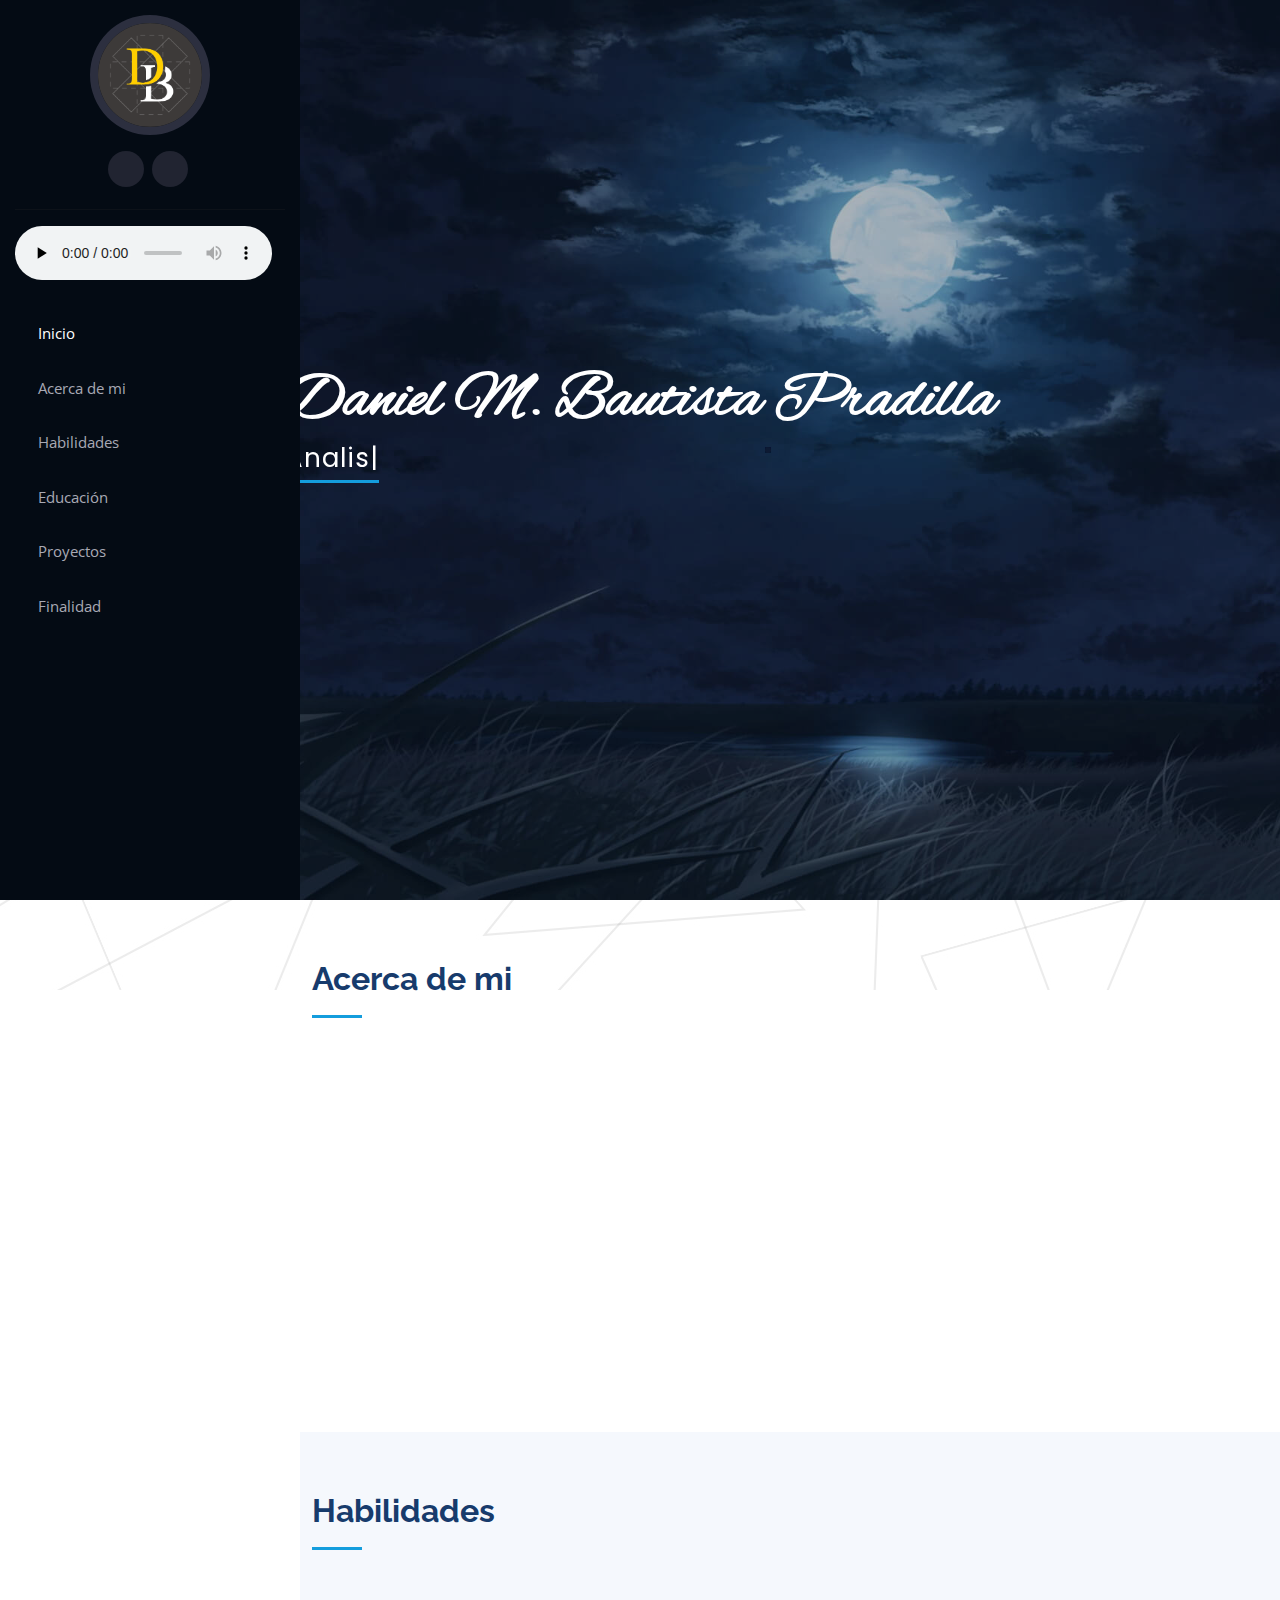
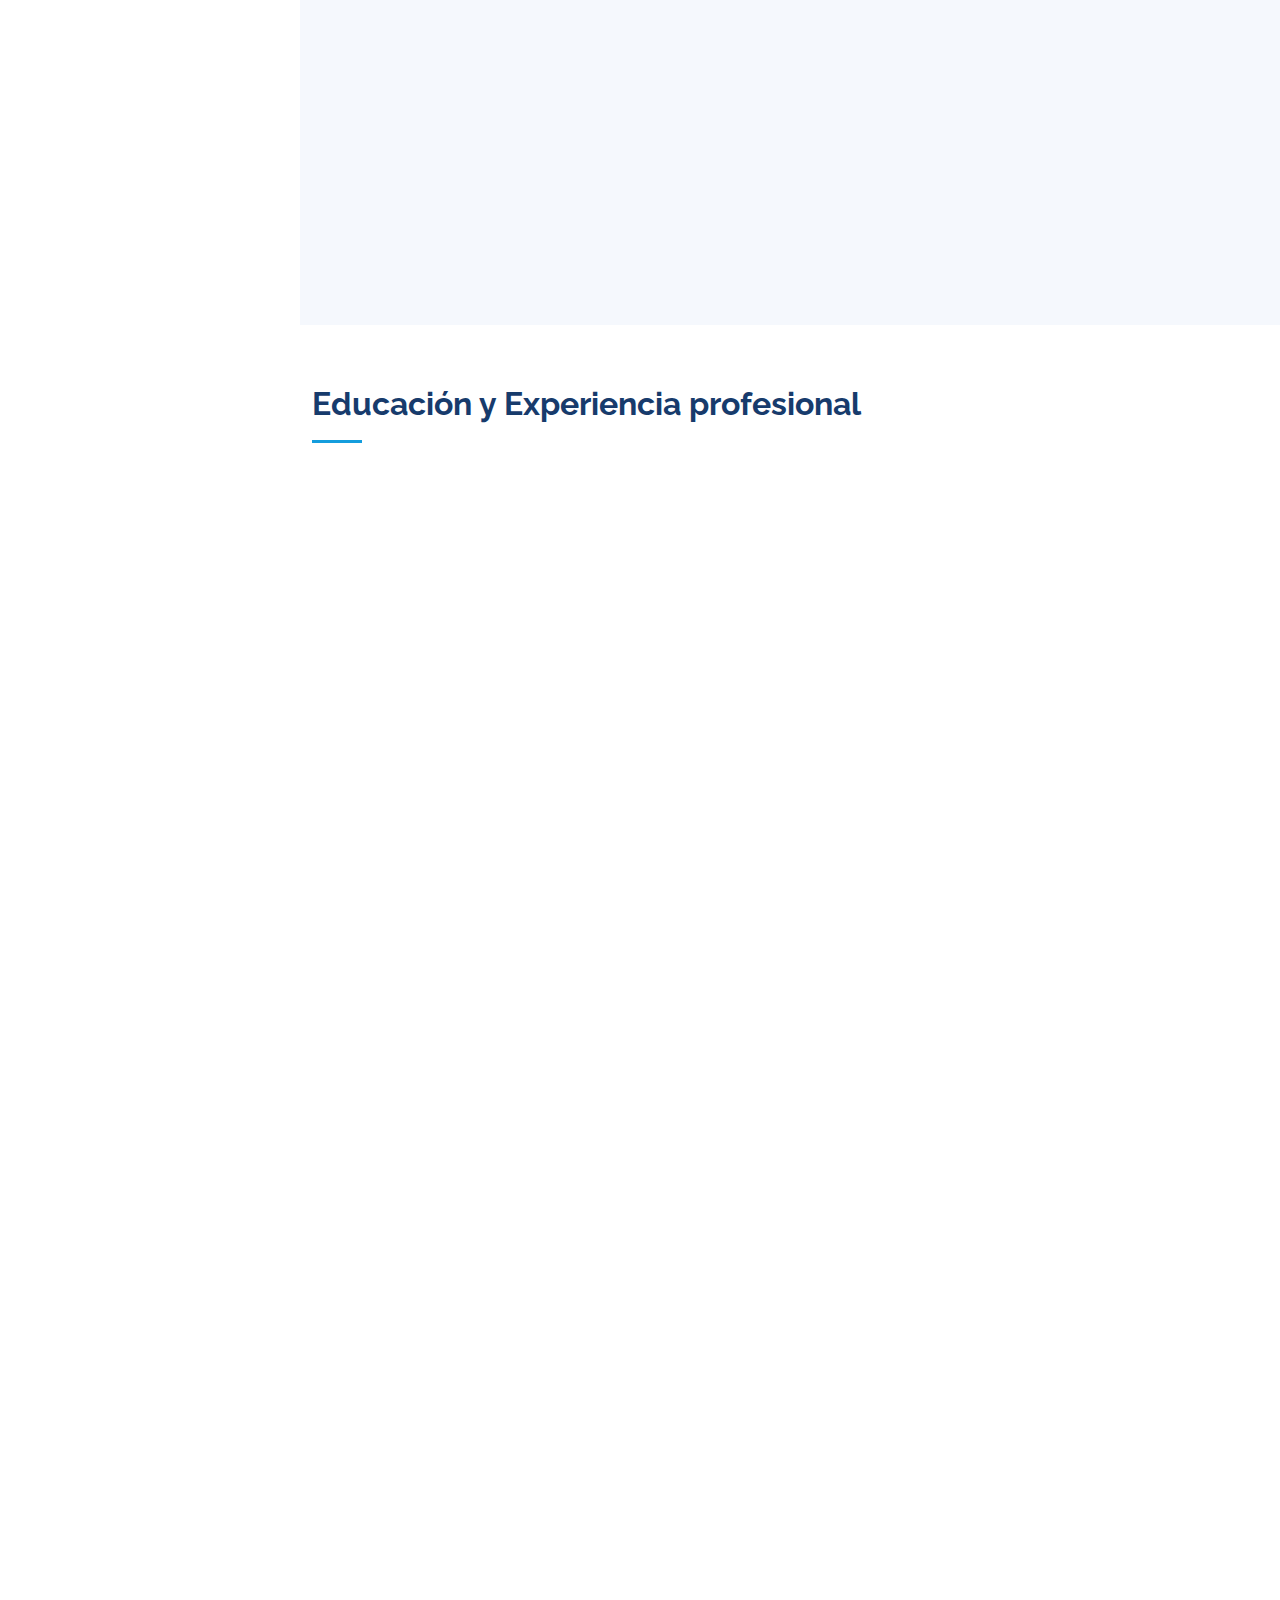
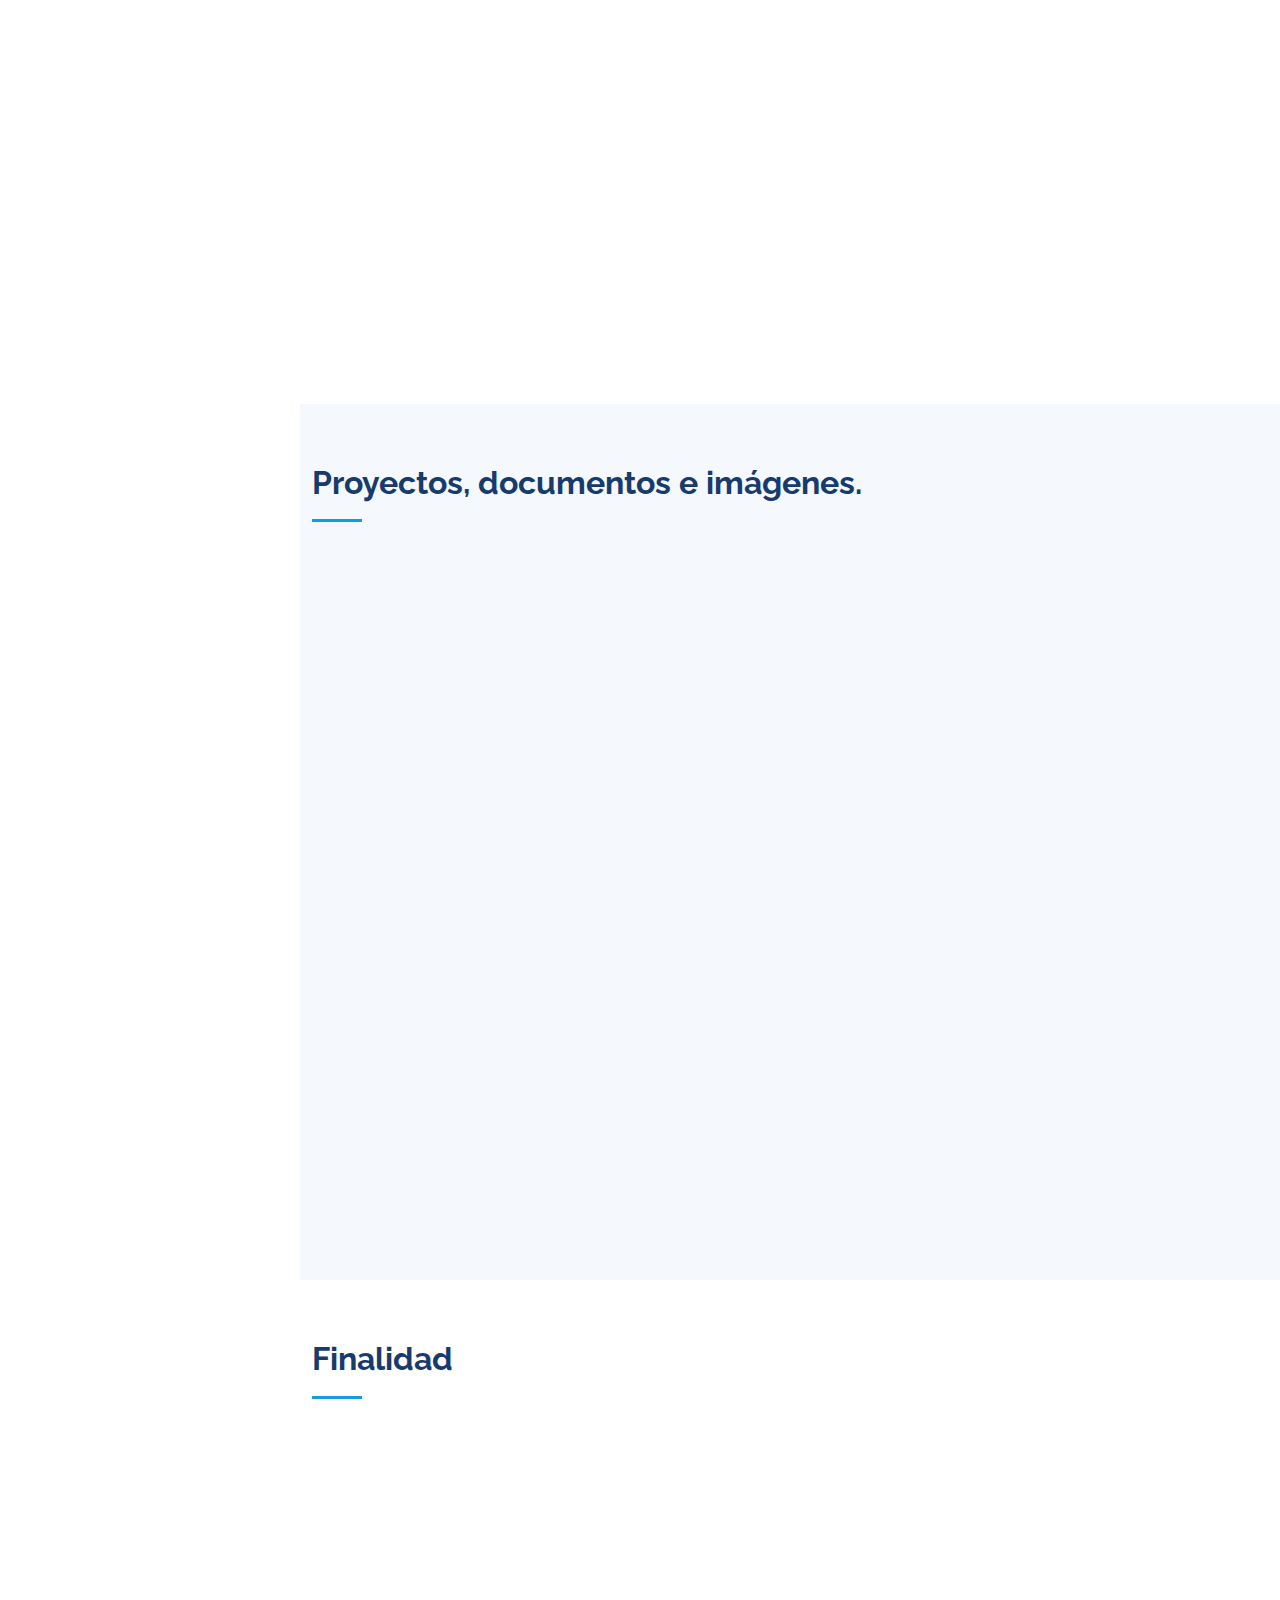
==== commit f9d5ccc1: "Update eliminar purecounter.js" ====
--- a/index.html
+++ b/index.html
@@ -379,7 +379,7 @@
         <div class="row portfolio-container" data-aos="fade-up" data-aos-delay="100">
           <div class="col-lg-4 col-md-6 portfolio-item filter-infos">
             <div class="portfolio-wrap">
-              <div class="card mb-3" style="max-width: 540px; height: 200px">
+              <div class="card mb-3" style="max-width: 540px; height: 240px">
                 <div class="row g-0">
                   <div class="col-md-4 d-flex align-items-center justify-content-center">
                     <img src="assets/img/portfolio/wip800-600.png" class="img-fluid" />
@@ -402,7 +402,7 @@
 
           <div class="col-lg-4 col-md-6 portfolio-item filter-docs">
             <div class="portfolio-wrap">
-              <div class="card mb-3" style="max-width: 540px; height: 200px">
+              <div class="card mb-3" style="max-width: 540px; height: 240px">
                 <div class="row g-0">
                   <div class="col-md-4 d-flex align-items-center justify-content-center">
                     <svg xmlns="http://www.w3.org/2000/svg" class="text-danger" width="90" height="90"
@@ -430,7 +430,7 @@
 
           <div class="col-lg-4 col-md-6 portfolio-item filter-docs">
             <div class="portfolio-wrap">
-              <div class="card mb-3" style="max-width: 540px; height: 200px">
+              <div class="card mb-3" style="max-width: 540px; height: 240px">
                 <div class="row g-0">
                   <div class="col-md-4 d-flex align-items-center justify-content-center">
                     <svg xmlns="http://www.w3.org/2000/svg" class="text-danger" width="90" height="90"
@@ -458,7 +458,7 @@
 
           <div class="col-lg-4 col-md-6 portfolio-item filter-Proyectos">
             <div class="portfolio-wrap">
-              <div class="card mb-3" style="max-width: 540px; height: 200px">
+              <div class="card mb-3" style="max-width: 540px; height: 240px">
                 <div class="row g-0">
                   <div class="col-md-4 d-flex align-items-center justify-content-center">
                     <svg xmlns="http://www.w3.org/2000/svg" width="90" height="90" fill="currentColor"
@@ -486,7 +486,7 @@
 
           <div class="col-lg-4 col-md-6 portfolio-item filter-Proyectos">
             <div class="portfolio-wrap">
-              <div class="card mb-3" style="max-width: 540px; height: 200px">
+              <div class="card mb-3" style="max-width: 540px; height: 240px">
                 <div class="row g-0">
                   <div class="col-md-4 d-flex align-items-center justify-content-center">
                     <svg xmlns="http://www.w3.org/2000/svg" class="text-primary" width="90" height="90"
@@ -524,18 +524,17 @@
       <div class="container">
         <div class="section-title">
           <h2>Finalidad</h2>
-          <p>La finalidad de este sitio web se puede dividir en partes.</p>
         </div>
 
         <div class="row">
           <div class="col-lg-4 col-md-6 icon-box" data-aos="fade-up">
             <div class="icon"><i class="bi bi-sunglasses"></i></div>
-            <h4 class="title"><a href="">Presentación</a></h4>
+            <h4 class="title">Presentación</h4>
             <p class="description">Hola! este soy yo o al menos una parte de mi y de lo que puedo llegar a hacer.</p>
           </div>
           <div class="col-lg-4 col-md-6 icon-box" data-aos="fade-up" data-aos-delay="100">
             <div class="icon"><i class="bi bi-card-checklist"></i></div>
-            <h4 class="title"><a href="">Esta Web</a></h4>
+            <h4 class="title">Esta Web</h4>
             <p class="description">
               La idea de esta web viene de mucho antes del 2014, cuando no tenía casi ningún conocimiento de este
               mundo. A lo largo del tiempo el contenido y el enfoque ha cambiado mucho.
@@ -543,7 +542,7 @@
           </div>
           <div class="col-lg-4 col-md-6 icon-box" data-aos="fade-up" data-aos-delay="200">
             <div class="icon"><i class="bi bi-patch-question"></i></div>
-            <h4 class="title"><a href="">Curiosidad</a></h4>
+            <h4 class="title">Curiosidad</h4>
             <p class="description">
               Simplemente sentía curiosidad de lo que eran las github pages y lo que podían hacer, así que me anime a
               probar a la par de que aprendía a usar el cliente de git en escritorio.
@@ -551,7 +550,7 @@
           </div>
           <div class="col-lg-4 col-md-6 icon-box" data-aos="fade-up" data-aos-delay="300">
             <div class="icon"><i class="bi bi-journal-text"></i></div>
-            <h4 class="title"><a href="">Escritos</a></h4>
+            <h4 class="title">Escritos</h4>
             <p class="description">
               Este es un sitio bueno para subir mis escritos y diversas cosas más. La razón detrás de esto es que es
               muy difícil encontrar cierta información de algunos temas pues mucha información se suele superponer a
@@ -560,7 +559,7 @@
           </div>
           <div class="col-lg-4 col-md-6 icon-box" data-aos="fade-up" data-aos-delay="400">
             <div class="icon"><i class="bi bi-mouse2"></i></div>
-            <h4 class="title"><a href="">Demostración</a></h4>
+            <h4 class="title">Demostración</h4>
             <p class="description">
               Quería mostrar un poco de lo que puedo hacer y mostrarlo. Ya que este alojamiento no soporta códigos más
               avanzados de programación me pareció una muy buena idea para mostrar un nivel inicial.
@@ -578,12 +577,17 @@
       class="bi bi-arrow-up-short"></i></a>
 
   <!-- Vendor JS Files -->
+  <!-- Animate On Scroll Library https://michalsnik.github.io/aos/ -->
   <script src="assets/vendor/aos/aos.js"></script>
+  <!-- Efectos para la galeria de imagenes https://biati-digital.github.io/glightbox/ -->
   <script src="assets/vendor/glightbox/js/glightbox.min.js"></script>
+  <!-- Animacion y reordenamiento de los elementos de la galeria -->
   <script src="assets/vendor/isotope-layout/isotope.pkgd.min.js"></script>
-  <script src="assets/vendor/purecounter/purecounter.js"></script>
+  <!-- Navegacion entre imagenes de la galeria -->
   <script src="assets/vendor/swiper/swiper-bundle.min.js"></script>
+  <!-- Animacion de tipear -->
   <script src="assets/vendor/typed.js/typed.min.js"></script>
+  <!-- Animacion de Presentación del texto -->
   <script src="assets/vendor/waypoints/noframework.waypoints.js"></script>
 
   <!-- Template Main JS File -->
